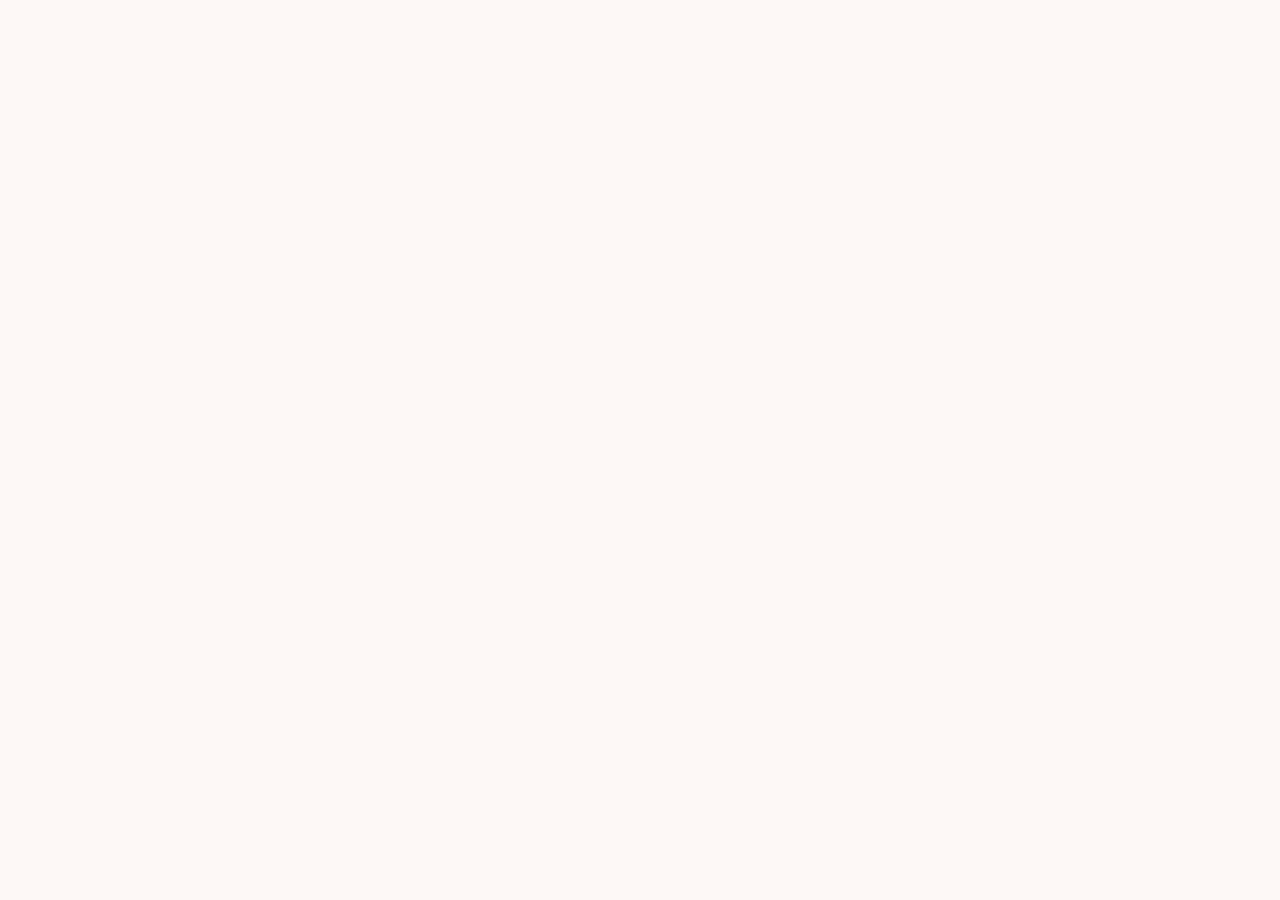
==== index.html @ e1d06888 "rename the index file" ====
<!DOCTYPE html>
<!-- saved from url=(0035)https://mahroof-wedding.vercel.app/ -->
<html lang="en"><head><meta http-equiv="Content-Type" content="text/html; charset=UTF-8">
    
    <link rel="icon" type="image/svg+xml" href="https://mahroof-wedding.vercel.app/favicon.svg">
    <meta name="viewport" content="width=device-width, initial-scale=1.0">
    <title>Mahroof's Wedding Invitation</title>
    <link rel="preconnect" href="https://fonts.googleapis.com/">
    <link rel="preconnect" href="https://fonts.gstatic.com/" crossorigin="">
    <link href="./Mahroof&#39;s Wedding Invitation_files/css2" rel="stylesheet">
    <script type="module" crossorigin="" src="./Mahroof&#39;s Wedding Invitation_files/index-3B4HuWSv.js"></script>
    <link rel="stylesheet" crossorigin="" href="./Mahroof&#39;s Wedding Invitation_files/index-DVU9FYAT.css">
  </head>
  <body style="overflow: unset;">
    <div id="root"><div class="min-h-screen font-sans"><div class="relative w-full flex-col bg-rose-50 text-gray-800"><section class="relative w-full h-screen overflow-hidden bg-black flex items-center justify-center"><div class="absolute inset-0 pointer-events-none overflow-hidden z-[40]"><div class="absolute rounded-full" style="width: 3.29811px; height: 3.29811px; left: 77.8563%; top: 72.7153%; opacity: 0.606817; transform: translateX(-6.08603px) translateY(47.0343px); background-color: rgb(213, 176, 55); box-shadow: rgba(213, 176, 55, 0.408) 0px 0px 3.41053px 1.70526px;"></div><div class="absolute rounded-full" style="width: 2.32771px; height: 2.32771px; left: 59.922%; top: 50.0283%; opacity: 0.896079; transform: translateX(47.6484px) translateY(21.853px); background-color: rgb(243, 212, 67); box-shadow: rgba(243, 212, 67, 0.698) 0px 0px 5.77363px 2.88682px;"></div><div class="absolute rounded-full" style="width: 2.18767px; height: 2.18767px; left: 25.9524%; top: 56.2443%; opacity: 0.602906; transform: translateX(-0.0923745px) translateY(0.0794042px); background-color: rgb(212, 175, 55); box-shadow: rgba(212, 175, 55, 0.404) 0px 0px 2.21945px 1.10973px;"></div><div class="absolute rounded-full" style="width: 4.27604px; height: 4.27604px; left: 69.7997%; top: 80.7051%; opacity: 0.668649; transform: translateX(-67.6346px) translateY(-15.6382px); background-color: rgb(220, 184, 58); box-shadow: rgba(220, 184, 58, 0.47) 0px 0px 5.74376px 2.87188px;"></div><div class="absolute rounded-full" style="width: 2.96782px; height: 2.96782px; left: 19.1782%; top: 68.2706%; opacity: 0.743985; transform: translateX(-29.2804px) translateY(-13.36px); background-color: rgb(228, 194, 61); box-shadow: rgba(228, 194, 61, 0.545) 0px 0px 5.10444px 2.55222px;"></div><div class="absolute rounded-full" style="width: 3.30688px; height: 3.30688px; left: 15.1542%; top: 38.112%; opacity: 0.610959; transform: translateX(43.3272px) translateY(-56.2622px); background-color: rgb(213, 177, 55); box-shadow: rgba(213, 177, 55, 0.41) 0px 0px 3.48808px 1.74404px;"></div><div class="absolute rounded-full" style="width: 2.64957px; height: 2.64957px; left: 45.1973%; top: 22.0988%; opacity: 0.961374; transform: translateX(12.6793px) translateY(-15.3074px); background-color: rgb(249, 220, 70); box-shadow: rgba(249, 220, 70, 0.76) 0px 0px 7.437px 3.7185px;"></div><div class="absolute rounded-full" style="width: 4.8504px; height: 4.8504px; left: 38.9596%; top: 94.4263%; opacity: 0.999843; transform: translateX(-6.07533px) translateY(-30.1325px); background-color: rgb(253, 224, 71); box-shadow: rgba(253, 224, 71, 0.8) 0px 0px 14.5474px 7.2737px;"></div><div class="absolute rounded-full" style="width: 2.91428px; height: 2.91428px; left: 68.5203%; top: 57.6501%; opacity: 0.883901; transform: translateX(8.89612px) translateY(-55.5766px); background-color: rgb(242, 211, 67); box-shadow: rgba(242, 211, 67, 0.682) 0px 0px 7.05111px 3.52556px;"></div><div class="absolute rounded-full" style="width: 4.30752px; height: 4.30752px; left: 64.3597%; top: 35.5696%; opacity: 0.844061; transform: translateX(16.8736px) translateY(31.0494px); background-color: rgb(238, 206, 65); box-shadow: rgba(238, 206, 65, 0.643) 0px 0px 9.564px 4.782px;"></div><div class="absolute rounded-full" style="width: 4.42699px; height: 4.42699px; left: 40.5391%; top: 3.85973%; opacity: 0.993996; transform: translateX(7.88968px) translateY(-26.0432px); background-color: rgb(252, 223, 71); box-shadow: rgba(252, 223, 71, 0.792) 0px 0px 13.1481px 6.57404px;"></div><div class="absolute rounded-full" style="width: 4.51551px; height: 4.51551px; left: 96.0844%; top: 60.0511%; opacity: 0.755366; transform: translateX(0.574389px) translateY(-22.4798px); background-color: rgb(229, 195, 62); box-shadow: rgba(229, 195, 62, 0.557) 0px 0px 8.0233px 4.01165px;"></div><div class="absolute rounded-full" style="width: 4.79947px; height: 4.79947px; left: 53.6665%; top: 62.7894%; opacity: 0.600038; transform: translateX(-0.0002124px) translateY(-0.0003007px); background-color: rgb(212, 175, 55); box-shadow: rgba(212, 175, 55, 0.4) 0px 0px 4.80038px 2.40019px;"></div><div class="absolute rounded-full" style="width: 4.86899px; height: 4.86899px; left: 91.8389%; top: 94.7108%; opacity: 0.997313; transform: translateX(12.3906px) translateY(34.0334px); background-color: rgb(253, 224, 71); box-shadow: rgba(253, 224, 71, 0.796) 0px 0px 14.5416px 7.27078px;"></div><div class="absolute rounded-full" style="width: 3.89099px; height: 3.89099px; left: 25.123%; top: 36.9143%; opacity: 0.803955; transform: translateX(6.88959px) translateY(-4.82885px); background-color: rgb(234, 201, 64); box-shadow: rgba(234, 201, 64, 0.604) 0px 0px 7.85891px 3.92946px;"></div><div class="absolute rounded-full" style="width: 3.6785px; height: 3.6785px; left: 81.4724%; top: 90.1367%; opacity: 0.965637; transform: translateX(48.3624px) translateY(-0.672606px); background-color: rgb(250, 220, 70); box-shadow: rgba(250, 220, 70, 0.765) 0px 0px 10.4035px 5.20173px;"></div><div class="absolute rounded-full" style="width: 3.55331px; height: 3.55331px; left: 40.7976%; top: 86.8313%; opacity: 0.995404; transform: translateX(16.2329px) translateY(23.6695px); background-color: rgb(253, 223, 71); box-shadow: rgba(253, 223, 71, 0.796) 0px 0px 10.5783px 5.28914px;"></div><div class="absolute rounded-full" style="width: 3.3443px; height: 3.3443px; left: 18.7094%; top: 6.61306%; opacity: 0.962459; transform: translateX(-2.23959px) translateY(-17.3628px); background-color: rgb(249, 220, 70); box-shadow: rgba(249, 220, 70, 0.76) 0px 0px 9.40517px 4.70259px;"></div><div class="absolute rounded-full" style="width: 4.21762px; height: 4.21762px; left: 90.2259%; top: 72.1023%; opacity: 0.985823; transform: translateX(-2.95741px) translateY(-3.14601px); background-color: rgb(252, 222, 70); box-shadow: rgba(252, 222, 70, 0.784) 0px 0px 12.3539px 6.17694px;"></div><div class="absolute rounded-full" style="width: 2.77766px; height: 2.77766px; left: 22.6019%; top: 60.9772%; opacity: 0.999816; transform: translateX(-14.1638px) translateY(1.58669px); background-color: rgb(253, 224, 71); box-shadow: rgba(253, 224, 71, 0.8) 0px 0px 8.33042px 4.16521px;"></div><div class="absolute rounded-full" style="width: 4.89575px; height: 4.89575px; left: 79.0121%; top: 64.015%; opacity: 0.866667; transform: translateX(-13.1672px) translateY(13.955px); background-color: rgb(240, 209, 66); box-shadow: rgba(240, 209, 66, 0.667) 0px 0px 11.4234px 5.71171px;"></div><div class="absolute rounded-full" style="width: 2.89643px; height: 2.89643px; left: 55.259%; top: 74.6271%; opacity: 0.62287; transform: translateX(0.142401px) translateY(-0.982371px); background-color: rgb(215, 178, 56); box-shadow: rgba(215, 178, 56, 0.424) 0px 0px 3.22763px 1.61382px;"></div><div class="absolute rounded-full" style="width: 3.01279px; height: 3.01279px; left: 21.6102%; top: 90.9221%; opacity: 0.946573; transform: translateX(-19.7391px) translateY(6.23547px); background-color: rgb(248, 218, 69); box-shadow: rgba(248, 218, 69, 0.745) 0px 0px 8.23355px 4.11677px;"></div><div class="absolute rounded-full" style="width: 4.91283px; height: 4.91283px; left: 55.816%; top: 82.4482%; opacity: 0.980775; transform: translateX(-22.1764px) translateY(-4.01016px); background-color: rgb(251, 222, 70); box-shadow: rgba(251, 222, 70, 0.78) 0px 0px 14.2662px 7.13312px;"></div><div class="absolute rounded-full" style="width: 4.34531px; height: 4.34531px; left: 3.57684%; top: 23.0773%; opacity: 0.66283; transform: translateX(-0.690854px) translateY(2.70214px); background-color: rgb(219, 184, 58); box-shadow: rgba(219, 184, 58, 0.463) 0px 0px 5.71038px 2.85519px;"></div><div class="absolute rounded-full" style="width: 3.42881px; height: 3.42881px; left: 40.6984%; top: 44.8547%; opacity: 0.602581; transform: translateX(0.113692px) translateY(-0.0716007px); background-color: rgb(212, 175, 55); box-shadow: rgba(212, 175, 55, 0.404) 0px 0px 3.47305px 1.73653px;"></div><div class="absolute rounded-full" style="width: 3.58948px; height: 3.58948px; left: 81.5744%; top: 2.61234%; opacity: 0.997726; transform: translateX(-14.3201px) translateY(29.7006px); background-color: rgb(253, 224, 71); box-shadow: rgba(253, 224, 71, 0.796) 0px 0px 10.7276px 5.36381px;"></div><div class="absolute rounded-full" style="width: 2.31136px; height: 2.31136px; left: 15.7179%; top: 74.0327%; opacity: 0.960092; transform: translateX(-18.0383px) translateY(-39.5964px); background-color: rgb(249, 220, 70); box-shadow: rgba(249, 220, 70, 0.76) 0px 0px 6.47288px 3.23644px;"></div><div class="absolute rounded-full" style="width: 3.08225px; height: 3.08225px; left: 85.2039%; top: 38.4665%; opacity: 0.99983; transform: translateX(-12.4095px) translateY(19.4849px); background-color: rgb(253, 224, 71); box-shadow: rgba(253, 224, 71, 0.8) 0px 0px 9.24413px 4.62207px;"></div><div class="absolute rounded-full" style="width: 3.32327px; height: 3.32327px; left: 75.9315%; top: 39.4537%; opacity: 0.624946; transform: translateX(-1.01383px) translateY(-0.203337px); background-color: rgb(215, 178, 56); box-shadow: rgba(215, 178, 56, 0.424) 0px 0px 3.73778px 1.86889px;"></div><div class="absolute rounded-full" style="width: 3.74764px; height: 3.74764px; left: 20.8986%; top: 82.5074%; opacity: 0.602274; transform: translateX(-53.5195px) translateY(65.4439px); background-color: rgb(212, 175, 55); box-shadow: rgba(212, 175, 55, 0.404) 0px 0px 3.79026px 1.89513px;"></div><div class="absolute rounded-full" style="width: 4.12807px; height: 4.12807px; left: 85.5042%; top: 43.7295%; opacity: 0.990062; transform: translateX(-31.6222px) translateY(44.187px); background-color: rgb(252, 223, 71); box-shadow: rgba(252, 223, 71, 0.79) 0px 0px 12.1791px 6.08954px;"></div><div class="absolute rounded-full" style="width: 4.70031px; height: 4.70031px; left: 45.0439%; top: 92.8415%; opacity: 0.986748; transform: translateX(9.39046px) translateY(-6.76554px); background-color: rgb(252, 223, 71); box-shadow: rgba(252, 223, 71, 0.79) 0px 0px 13.7895px 6.89475px;"></div><div class="absolute rounded-full" style="width: 2.13178px; height: 2.13178px; left: 2.05287%; top: 74.9585%; opacity: 0.706799; transform: translateX(-2.35899px) translateY(-4.58325px); background-color: rgb(224, 189, 60); box-shadow: rgba(224, 189, 60, 0.506) 0px 0px 3.27013px 1.63507px;"></div><div class="absolute rounded-full" style="width: 2.42363px; height: 2.42363px; left: 83.4089%; top: 4.17092%; opacity: 0.879037; transform: translateX(-10.3626px) translateY(-6.51167px); background-color: rgb(241, 210, 67); box-shadow: rgba(241, 210, 67, 0.68) 0px 0px 5.80504px 2.90252px;"></div><div class="absolute rounded-full" style="width: 3.57227px; height: 3.57227px; left: 4.77826%; top: 16.8136%; opacity: 0.605693; transform: translateX(0.0206542px) translateY(0.190799px); background-color: rgb(213, 176, 55); box-shadow: rgba(213, 176, 55, 0.404) 0px 0px 3.67396px 1.83698px;"></div><div class="absolute rounded-full" style="width: 2.06312px; height: 2.06312px; left: 25.162%; top: 34.3839%; opacity: 0.758809; transform: translateX(60.6567px) translateY(-10.5485px); background-color: rgb(229, 196, 62); box-shadow: rgba(229, 196, 62, 0.557) 0px 0px 3.70133px 1.85067px;"></div><div class="absolute rounded-full" style="width: 2.78454px; height: 2.78454px; left: 19.965%; top: 89.3739%; opacity: 0.991599; transform: translateX(-17.2525px) translateY(-3.74899px); background-color: rgb(252, 223, 71); box-shadow: rgba(252, 223, 71, 0.792) 0px 0px 8.23666px 4.11833px;"></div><div class="absolute rounded-full" style="width: 3.74383px; height: 3.74383px; left: 95.7439%; top: 68.8297%; opacity: 0.978706; transform: translateX(-9.69133px) translateY(-6.7539px); background-color: rgb(251, 222, 70); box-shadow: rgba(251, 222, 70, 0.78) 0px 0px 10.8329px 5.41645px;"></div><div class="absolute rounded-full" style="width: 3.52061px; height: 3.52061px; left: 35.1464%; top: 65.9282%; opacity: 0.60185; transform: translateX(-0.0516631px) translateY(-0.0005911px); background-color: rgb(212, 175, 55); box-shadow: rgba(212, 175, 55, 0.4) 0px 0px 3.55318px 1.77659px;"></div><div class="absolute rounded-full" style="width: 4.16275px; height: 4.16275px; left: 18.7132%; top: 23.3122%; opacity: 0.655513; transform: translateX(25.8087px) translateY(-30.1998px); background-color: rgb(218, 183, 57); box-shadow: rgba(218, 183, 57, 0.455) 0px 0px 5.31819px 2.6591px;"></div><div class="absolute rounded-full" style="width: 2.86856px; height: 2.86856px; left: 1.52419%; top: 16.1561%; opacity: 0.759959; transform: translateX(7.09381px) translateY(7.0002px); background-color: rgb(229, 196, 62); box-shadow: rgba(229, 196, 62, 0.56) 0px 0px 5.16282px 2.58141px;"></div><div class="absolute rounded-full" style="width: 3.15992px; height: 3.15992px; left: 16.2994%; top: 25.8713%; opacity: 0.968362; transform: translateX(-9.11056px) translateY(-15.6534px); background-color: rgb(250, 221, 70); box-shadow: rgba(250, 221, 70, 0.77) 0px 0px 8.97989px 4.48995px;"></div><div class="absolute rounded-full" style="width: 2.4708px; height: 2.4708px; left: 75.8782%; top: 21.8289%; opacity: 0.651372; transform: translateX(54.6443px) translateY(48.2813px); background-color: rgb(218, 182, 57); box-shadow: rgba(218, 182, 57, 0.45) 0px 0px 3.10545px 1.55273px;"></div><div class="absolute rounded-full" style="width: 4.29899px; height: 4.29899px; left: 14.6388%; top: 2.72444%; opacity: 0.621294; transform: translateX(-37.65px) translateY(-24.8191px); background-color: rgb(214, 178, 56); box-shadow: rgba(214, 178, 56, 0.42) 0px 0px 4.7567px 2.37835px;"></div><div class="absolute rounded-full" style="width: 3.59209px; height: 3.59209px; left: 96.6814%; top: 17.8816%; opacity: 0.634017; transform: translateX(61.6056px) translateY(-64.7431px); background-color: rgb(216, 180, 57); box-shadow: rgba(216, 180, 57, 0.435) 0px 0px 4.20305px 2.10153px;"></div><div class="absolute rounded-full" style="width: 3.08606px; height: 3.08606px; left: 28.1209%; top: 68.0027%; opacity: 0.653842; transform: translateX(-2.19396px) translateY(-0.916347px); background-color: rgb(218, 182, 57); box-shadow: rgba(218, 182, 57, 0.455) 0px 0px 3.91685px 1.95843px;"></div><div class="absolute rounded-full" style="width: 4.08901px; height: 4.08901px; left: 36.8655%; top: 19.7757%; opacity: 0.602528; transform: translateX(0.0466063px) translateY(0.118528px); background-color: rgb(212, 175, 55); box-shadow: rgba(212, 175, 55, 0.404) 0px 0px 4.1407px 2.07035px;"></div><div class="absolute rounded-full" style="width: 4.67174px; height: 4.67174px; left: 59.4512%; top: 6.97603%; opacity: 0.984989; transform: translateX(3.45058px) translateY(-14.6351px); background-color: rgb(252, 222, 70); box-shadow: rgba(252, 222, 70, 0.784) 0px 0px 13.6646px 6.83229px;"></div><div class="absolute rounded-full" style="width: 4.66068px; height: 4.66068px; left: 31.9893%; top: 55.3489%; opacity: 0.602324; transform: translateX(71.8984px) translateY(-13.8404px); background-color: rgb(212, 175, 55); box-shadow: rgba(212, 175, 55, 0.404) 0px 0px 4.71484px 2.35742px;"></div><div class="absolute rounded-full" style="width: 4.02049px; height: 4.02049px; left: 87.6386%; top: 53.5105%; opacity: 0.929982; transform: translateX(6.82047px) translateY(23.3912px); background-color: rgb(246, 216, 68); box-shadow: rgba(246, 216, 68, 0.73) 0px 0px 10.6539px 5.32697px;"></div><div class="absolute rounded-full" style="width: 2.88924px; height: 2.88924px; left: 73.22%; top: 61.7602%; opacity: 0.614413; transform: translateX(-49.2048px) translateY(72.9964px); background-color: rgb(214, 177, 56); box-shadow: rgba(214, 177, 56, 0.416) 0px 0px 3.09746px 1.54873px;"></div><div class="absolute rounded-full" style="width: 4.59829px; height: 4.59829px; left: 23.3865%; top: 30.2807%; opacity: 0.661514; transform: translateX(-25.2806px) translateY(23.5283px); background-color: rgb(219, 183, 58); box-shadow: rgba(219, 183, 58, 0.463) 0px 0px 6.01258px 3.00629px;"></div><div class="absolute rounded-full" style="width: 2.64067px; height: 2.64067px; left: 70.3768%; top: 63.2903%; opacity: 0.99075; transform: translateX(9.93348px) translateY(29.2088px); background-color: rgb(252, 223, 71); box-shadow: rgba(252, 223, 71, 0.792) 0px 0px 7.79987px 3.89994px;"></div><div class="absolute rounded-full" style="width: 4.33732px; height: 4.33732px; left: 90.7044%; top: 32.911%; opacity: 0.65322; transform: translateX(-2.12131px) translateY(-2.19867px); background-color: rgb(218, 182, 57); box-shadow: rgba(218, 182, 57, 0.455) 0px 0px 5.49149px 2.74574px;"></div><div class="absolute rounded-full" style="width: 4.53304px; height: 4.53304px; left: 41.144%; top: 61.1015%; opacity: 0.996809; transform: translateX(-36.0223px) translateY(25.4711px); background-color: rgb(253, 224, 71); box-shadow: rgba(253, 224, 71, 0.796) 0px 0px 13.5268px 6.7634px;"></div><div class="absolute rounded-full" style="width: 3.89038px; height: 3.89038px; left: 59.243%; top: 0.130117%; opacity: 0.915781; transform: translateX(-12.6526px) translateY(-11.1763px); background-color: rgb(245, 215, 68); box-shadow: rgba(245, 215, 68, 0.718) 0px 0px 10.0329px 5.01646px;"></div><div class="absolute rounded-full" style="width: 4.71187px; height: 4.71187px; left: 48.71%; top: 13.5399%; opacity: 0.815952; transform: translateX(48.5888px) translateY(49.2286px); background-color: rgb(235, 203, 64); box-shadow: rgba(235, 203, 64, 0.616) 0px 0px 9.79955px 4.89977px;"></div><div class="absolute rounded-full" style="width: 3.15048px; height: 3.15048px; left: 34.8817%; top: 81.9971%; opacity: 0.936508; transform: translateX(4.42109px) translateY(19.8344px); background-color: rgb(247, 217, 69); box-shadow: rgba(247, 217, 69, 0.737) 0px 0px 8.4513px 4.22565px;"></div><div class="absolute rounded-full" style="width: 4.74313px; height: 4.74313px; left: 37.19%; top: 2.3803%; opacity: 0.991507; transform: translateX(18.9308px) translateY(-18.1196px); background-color: rgb(252, 223, 71); box-shadow: rgba(252, 223, 71, 0.792) 0px 0px 14.028px 7.01399px;"></div></div><div class="absolute inset-0 z-0 bg-cover bg-center bg-no-repeat transition-opacity duration-1000" style="background-image: url(&quot;/images/curtain-open-C9MqdT6G.jpg&quot;); opacity: 1;"></div><video class="absolute inset-0 w-full h-full object-cover z-10 transition-opacity duration-500" playsinline="" src="/images/curtain-video-BAKLj3Y5.mp4" style="opacity: 1;"></video><div class="absolute z-20 flex flex-col items-center text-center translate-y-16 transition-opacity duration-1000 opacity-100" style="transition-delay: 1500ms;"><p class="font-script text-[#5c2018]/80 tracking-widest text-xl md:text-base mb-4">We are getting married</p><h1 class="font-script font-bold text-5xl md:text-6xl lg:text-7xl text-[#5c2018] drop-shadow-sm mb-4">Mahroof <br> &amp; <br> Majida Farveen</h1><p class="font-cormorant text-[#5c2018]/80 tracking-widest text-sm md:text-base mb-4">We would like to invite you to celebrate with us <br> the most special day of our lives. It would be an honor <br> to have you present at this important moment.</p><p class="text-[#5c2018]/80 tracking-[0.3em] uppercase text-sm md:text-base mt-2">Scroll to explore</p></div></section><section class="relative w-full h-screen flex items-center justify-center overflow-hidden"><div class="absolute inset-0 z-0 bg-cover bg-center bg-no-repeat" style="background-image: url(&quot;/images/card01.jpeg&quot;);"><div class="absolute inset-0 bg-black/30 backdrop-blur-[2px]"></div></div><div class="relative z-10 flex flex-col items-center justify-center text-center px-4"><h1 class="font-cormorant text-5xl md:text-8xl lg:text-9xl text-white drop-shadow-lg mb-4" style="opacity: 1; transform: none;">Mahroof <br> &amp; <br> Majida Farveen</h1><p class="text-gold-light uppercase tracking-[0.3em] text-sm md:text-base mb-6" style="opacity: 1; transform: none;">Wedding Date Reveal</p><div class="my-6 text-gold" style="opacity: 1; transform: none;"><svg xmlns="http://www.w3.org/2000/svg" width="32" height="32" viewBox="0 0 24 24" fill="currentColor" stroke="currentColor" stroke-width="2" stroke-linecap="round" stroke-linejoin="round" class="lucide lucide-heart opacity-80 drop-shadow-xl animate-pulse" aria-hidden="true"><path d="M2 9.5a5.5 5.5 0 0 1 9.591-3.676.56.56 0 0 0 .818 0A5.49 5.49 0 0 1 22 9.5c0 2.29-1.5 4-3 5.5l-5.492 5.313a2 2 0 0 1-3 .019L5 15c-1.5-1.5-3-3.2-3-5.5"></path></svg></div><div class="flex flex-col items-center mt-6 min-h-[180px]" style="opacity: 1; transform: none;"><p class="text-gold-light uppercase tracking-widest text-sm mb-6 animate-pulse">Scratch to discover the Date</p><div class="flex flex-nowrap justify-center items-center gap-3 sm:gap-6 mb-8 w-full max-w-[100vw] px-2 overflow-visible"><div class="relative w-24 h-24 sm:w-[120px] sm:h-[120px] rounded-full overflow-hidden shadow-[0_0_20px_rgba(0,0,0,0.3)] border-[3px] sm:border-4 border-gold/40 shrink-0"><div class="absolute inset-0 bg-rose-50 flex items-center justify-center"><span class="font-script text-3xl sm:text-4xl text-rose-950 font-semibold">20</span></div><canvas class="absolute inset-0 z-10 cursor-pointer w-full h-full" width="120" height="120" style="pointer-events: auto; touch-action: none;"></canvas></div><div class="relative w-24 h-24 sm:w-[120px] sm:h-[120px] rounded-full overflow-hidden shadow-[0_0_20px_rgba(0,0,0,0.3)] border-[3px] sm:border-4 border-gold/40 shrink-0"><div class="absolute inset-0 bg-rose-50 flex items-center justify-center"><span class="font-script text-3xl sm:text-4xl text-rose-950 font-semibold">05</span></div><canvas class="absolute inset-0 z-10 cursor-pointer w-full h-full" width="120" height="120" style="pointer-events: auto; touch-action: none;"></canvas></div><div class="relative w-24 h-24 sm:w-[120px] sm:h-[120px] rounded-full overflow-hidden shadow-[0_0_20px_rgba(0,0,0,0.3)] border-[3px] sm:border-4 border-gold/40 shrink-0"><div class="absolute inset-0 bg-rose-50 flex items-center justify-center"><span class="font-script text-3xl sm:text-4xl text-rose-950 font-semibold">2026</span></div><canvas class="absolute inset-0 z-10 cursor-pointer w-full h-full" width="120" height="120" style="pointer-events: auto; touch-action: none;"></canvas></div></div></div><div class="absolute bottom-10 flex flex-col items-center" style="opacity: 1;"><p class="text-white/60 text-xs tracking-widest uppercase mb-2">Scroll</p><div class="w-[1px] h-12 bg-gradient-to-b from-white/60 to-transparent"></div></div></div></section><section class="relative w-full min-h-screen py-24 flex items-center justify-center overflow-hidden" id="events-video"><video autoplay="" loop="" playsinline="" class="absolute inset-0 w-full h-full object-cover z-0"><source src="/images/hero-video-1230-C27srnl9.mp4" type="video/mp4"></video><div class="relative z-20 w-[92%] sm:w-full max-w-[22rem] px-6 py-5 sm:px-10 sm:py-6 bg-[#fffbf9]/90 backdrop-blur-md rounded-4xl shadow-2xl border border-rose-900/10 flex flex-col items-center mx-4"><div class="text-center mb-4"><h2 class="font-script text-3xl sm:text-4xl text-rose-950 mb-2 drop-shadow-sm">Venue &amp; Details</h2><div class="w-12 h-px bg-rose-800 mx-auto opacity-50"></div></div><div class="w-full flex flex-col items-center text-rose-950"><h3 class="font-cormorant text-xl sm:text-2xl text-rose-900 mb-4 pb-2 text-center border-b border-rose-900/10 font-bold tracking-wide w-full">MAK Auditorium</h3><ul class="space-y-4 w-full max-w-[260px] md:max-w-[280px] mx-auto mb-6 text-left"><li class="flex items-start gap-4"><div class="p-1.5 mt-0.5 rounded-full bg-rose-900/5 text-rose-800 border border-rose-900/10"><svg xmlns="http://www.w3.org/2000/svg" width="16" height="16" viewBox="0 0 24 24" fill="none" stroke="currentColor" stroke-width="2" stroke-linecap="round" stroke-linejoin="round" class="lucide lucide-map-pin" aria-hidden="true"><path d="M20 10c0 4.993-5.539 10.193-7.399 11.799a1 1 0 0 1-1.202 0C9.539 20.193 4 14.993 4 10a8 8 0 0 1 16 0"></path><circle cx="12" cy="10" r="3"></circle></svg></div><div class="flex flex-col"><h4 class="font-nunito font-bold text-rose-950/70 uppercase tracking-widest text-[10px] sm:text-[11px] mb-1">Address</h4><p class="font-nunito text-sm sm:text-base font-semibold leading-[1.3] text-rose-950 drop-shadow-[0_1px_1px_rgba(255,255,255,0.8)]">MAK Auditorium, Mooniyur</p></div></li><li class="flex items-start gap-4"><div class="p-1.5 mt-0.5 rounded-full bg-rose-900/5 text-rose-800 border border-rose-900/10"><svg xmlns="http://www.w3.org/2000/svg" width="16" height="16" viewBox="0 0 24 24" fill="none" stroke="currentColor" stroke-width="2" stroke-linecap="round" stroke-linejoin="round" class="lucide lucide-calendar" aria-hidden="true"><path d="M8 2v4"></path><path d="M16 2v4"></path><rect width="18" height="18" x="3" y="4" rx="2"></rect><path d="M3 10h18"></path></svg></div><div class="flex flex-col"><h4 class="font-nunito font-bold text-rose-950/70 uppercase tracking-widest text-[10px] sm:text-[11px] mb-1">Nikkah Ceremony</h4><p class="font-nunito text-sm sm:text-base font-semibold tracking-wide text-rose-950 drop-shadow-[0_1px_1px_rgba(255,255,255,0.8)]">Wednesday, May 20, 2026</p><p class="font-nunito text-xs sm:text-sm font-bold tracking-wide text-rose-800 mt-1">10:00 AM Onwards</p></div></li><li class="flex items-start gap-4"><div class="p-1.5 mt-0.5 rounded-full bg-rose-900/5 text-rose-800 border border-rose-900/10"><svg xmlns="http://www.w3.org/2000/svg" width="16" height="16" viewBox="0 0 24 24" fill="none" stroke="currentColor" stroke-width="2" stroke-linecap="round" stroke-linejoin="round" class="lucide lucide-calendar" aria-hidden="true"><path d="M8 2v4"></path><path d="M16 2v4"></path><rect width="18" height="18" x="3" y="4" rx="2"></rect><path d="M3 10h18"></path></svg></div><div class="flex flex-col"><h4 class="font-nunito font-bold text-rose-950/70 uppercase tracking-widest text-[10px] sm:text-[11px] mb-1">Wedding Date &amp; Time</h4><p class="font-nunito text-sm sm:text-base font-semibold tracking-wide text-rose-950 drop-shadow-[0_1px_1px_rgba(255,255,255,0.8)]">Wednesday, May 20, 2026</p><p class="font-nunito text-xs sm:text-sm font-bold tracking-wide text-rose-800 mt-1">06:00 PM Onwards</p></div></li></ul><div class="flex flex-row justify-center gap-3 mt-1"><button class="bg-rose-800 hover:bg-rose-900 text-white py-2 px-4 rounded text-[9px] uppercase shadow-sm flex items-center justify-center gap-1.5 font-bold border border-rose-900 transition duration-300"><svg xmlns="http://www.w3.org/2000/svg" width="12" height="12" viewBox="0 0 24 24" fill="none" stroke="currentColor" stroke-width="2" stroke-linecap="round" stroke-linejoin="round" class="lucide lucide-calendar" aria-hidden="true"><path d="M8 2v4"></path><path d="M16 2v4"></path><rect width="18" height="18" x="3" y="4" rx="2"></rect><path d="M3 10h18"></path></svg> Add to Calendar</button><a href="https://maps.app.goo.gl/Uhfi1fbb9L71tL359" target="_blank" rel="noreferrer" class="bg-white/20 hover:bg-white/40 border border-rose-800/20 text-rose-950 py-2 px-4 rounded text-[9px] uppercase shadow-sm flex items-center justify-center gap-1.5 font-bold backdrop-blur-sm transition duration-300"><svg xmlns="http://www.w3.org/2000/svg" width="12" height="12" viewBox="0 0 24 24" fill="none" stroke="currentColor" stroke-width="2" stroke-linecap="round" stroke-linejoin="round" class="lucide lucide-navigation" aria-hidden="true"><polygon points="3 11 22 2 13 21 11 13 3 11"></polygon></svg> Directions</a></div></div></div></section><section class="py-8 px-4 bg-rose-50 flex justify-center items-center" id="countdown"><div class="max-w-5xl w-full p-6 sm:p-10 bg-white rounded-[2.5rem] shadow-[0_15px_40px_rgba(159,18,57,0.1)] border border-rose-100 relative overflow-hidden flex flex-col md:flex-row gap-8 md:gap-12 items-center" style="opacity: 1; transform: none;"><div class="absolute inset-0 opacity-[0.025] pointer-events-none z-0"><svg width="100%" height="100%" xmlns="http://www.w3.org/2000/svg"><defs><pattern id="floral-countdown" x="0" y="0" width="100" height="100" patternUnits="userSpaceOnUse"><path d="M50 0C50 27.6 27.6 50 0 50C27.6 50 50 72.4 50 100C50 72.4 72.4 50 100 50C72.4 50 50 27.6 50 0Z" fill="#881337"></path></pattern></defs><rect x="0" y="0" width="100%" height="100%" fill="url(#floral-countdown)"></rect></svg></div><div class="w-full md:w-5/12 h-[22rem] md:h-[30rem] relative rounded-[2rem] overflow-hidden shadow-[0_8px_30px_rgba(159,18,57,0.15)] flex-shrink-0 border border-rose-900/5"><img alt="Mahroof &amp; Majida Farveen" class="w-full h-full object-cover object-[center_20%]" src="./Mahroof&#39;s Wedding Invitation_files/card02.jpeg"><div class="absolute inset-0 bg-gradient-to-t from-rose-950/30 via-transparent to-transparent"></div></div><div class="w-full md:w-7/12 relative z-10 text-center md:text-left flex flex-col items-center md:items-start pl-0 md:pl-4"><h2 class="font-script text-5xl md:text-6xl text-rose-950 mb-4 leading-tight drop-shadow-sm">Counting Down <br class="hidden md:block"> To Forever</h2><div class="flex justify-center md:justify-start gap-3 sm:gap-5 w-full lg:gap-6 flex-nowrap mb-12"><div class="flex flex-col items-center"><div class="w-16 h-20 sm:w-20 sm:h-24 lg:w-24 lg:h-28 bg-rose-50/80 rounded-2xl shadow-inner border border-rose-900/10 flex items-center justify-center mb-3 text-center"><span class="font-serif text-3xl sm:text-4xl lg:text-5xl text-rose-900 font-bold drop-shadow-sm text-center w-full">32</span></div><span class="font-sans uppercase tracking-[0.1em] sm:tracking-[0.2em] text-[10px] sm:text-xs text-rose-950/60 font-bold">Days</span></div><div class="flex flex-col items-center"><div class="w-16 h-20 sm:w-20 sm:h-24 lg:w-24 lg:h-28 bg-rose-50/80 rounded-2xl shadow-inner border border-rose-900/10 flex items-center justify-center mb-3 text-center"><span class="font-serif text-3xl sm:text-4xl lg:text-5xl text-rose-900 font-bold drop-shadow-sm text-center w-full">02</span></div><span class="font-sans uppercase tracking-[0.1em] sm:tracking-[0.2em] text-[10px] sm:text-xs text-rose-950/60 font-bold">Hours</span></div><div class="flex flex-col items-center"><div class="w-16 h-20 sm:w-20 sm:h-24 lg:w-24 lg:h-28 bg-rose-50/80 rounded-2xl shadow-inner border border-rose-900/10 flex items-center justify-center mb-3 text-center"><span class="font-serif text-3xl sm:text-4xl lg:text-5xl text-rose-900 font-bold drop-shadow-sm text-center w-full">01</span></div><span class="font-sans uppercase tracking-[0.1em] sm:tracking-[0.2em] text-[10px] sm:text-xs text-rose-950/60 font-bold">Minutes</span></div><div class="flex flex-col items-center"><div class="w-16 h-20 sm:w-20 sm:h-24 lg:w-24 lg:h-28 bg-rose-50/80 rounded-2xl shadow-inner border border-rose-900/10 flex items-center justify-center mb-3 text-center"><span class="font-serif text-3xl sm:text-4xl lg:text-5xl text-rose-900 font-bold drop-shadow-sm text-center w-full">35</span></div><span class="font-sans uppercase tracking-[0.1em] sm:tracking-[0.2em] text-[10px] sm:text-xs text-rose-950/60 font-bold">Seconds</span></div></div><div class="w-16 h-px bg-rose-800 mx-auto md:mx-0 mb-3 opacity-40"></div><p class="font-cormorant text-xl text-rose-950/70 leading-relaxed italic max-w-sm md:max-w-md">"With the blessings of our loved ones, we invite you to share the joy of our wedding day. Join us as we begin this beautiful new chapter of our lives together."</p></div></div></section><section class="relative min-h-screen py-16 bg-[#1a0f12] overflow-hidden flex flex-col items-center" id="story"><div class="absolute inset-0 bg-gradient-to-b from-rose-950/40 to-black/80 pointer-events-none z-0"></div><div class="absolute inset-0 pointer-events-none z-0"><div class="absolute rounded-full bg-white" style="left: 6.41825%; top: 90.522%; width: 1.51543px; height: 1.51543px;"></div><div class="absolute rounded-full bg-white" style="left: 46.5415%; top: 48.9323%; width: 2.4439px; height: 2.4439px;"></div><div class="absolute rounded-full bg-white" style="left: 54.9587%; top: 10.4014%; width: 2.12309px; height: 2.12309px;"></div><div class="absolute rounded-full bg-white" style="left: 10.9906%; top: 22.8805%; width: 1.02582px; height: 1.02582px;"></div><div class="absolute rounded-full bg-white" style="left: 61.1697%; top: 37.0237%; width: 2.87777px; height: 2.87777px;"></div><div class="absolute rounded-full bg-white" style="left: 39.3886%; top: 27.6696%; width: 1.13207px; height: 1.13207px;"></div><div class="absolute rounded-full bg-white" style="left: 49.0905%; top: 97.2623%; width: 2.97598px; height: 2.97598px;"></div><div class="absolute rounded-full bg-white" style="left: 28.8948%; top: 30.9549%; width: 2.25925px; height: 2.25925px;"></div><div class="absolute rounded-full bg-white" style="left: 7.84153%; top: 55.8877%; width: 1.54324px; height: 1.54324px;"></div><div class="absolute rounded-full bg-white" style="left: 19.0059%; top: 37.3793%; width: 2.9338px; height: 2.9338px;"></div><div class="absolute rounded-full bg-white" style="left: 61.2413%; top: 39.8304%; width: 1.31948px; height: 1.31948px;"></div><div class="absolute rounded-full bg-white" style="left: 32.2211%; top: 50.4221%; width: 2.04867px; height: 2.04867px;"></div><div class="absolute rounded-full bg-white" style="left: 40.3186%; top: 82.608%; width: 2.78308px; height: 2.78308px;"></div><div class="absolute rounded-full bg-white" style="left: 85.9649%; top: 63.5487%; width: 1.58114px; height: 1.58114px;"></div><div class="absolute rounded-full bg-white" style="left: 84.8456%; top: 0.127657%; width: 1.97153px; height: 1.97153px;"></div><div class="absolute rounded-full bg-white" style="left: 58.5885%; top: 58.5546%; width: 1.83724px; height: 1.83724px;"></div><div class="absolute rounded-full bg-white" style="left: 35.8605%; top: 12.6424%; width: 2.66925px; height: 2.66925px;"></div><div class="absolute rounded-full bg-white" style="left: 99.5212%; top: 79.4088%; width: 2.2703px; height: 2.2703px;"></div><div class="absolute rounded-full bg-white" style="left: 3.11625%; top: 9.10923%; width: 2.26949px; height: 2.26949px;"></div><div class="absolute rounded-full bg-white" style="left: 91.5754%; top: 19.5316%; width: 1.42772px; height: 1.42772px;"></div><div class="absolute rounded-full bg-white" style="left: 13.8381%; top: 46.7409%; width: 2.76504px; height: 2.76504px;"></div><div class="absolute rounded-full bg-white" style="left: 34.4221%; top: 58.4079%; width: 2.23333px; height: 2.23333px;"></div><div class="absolute rounded-full bg-white" style="left: 99.8266%; top: 17.9816%; width: 2.15497px; height: 2.15497px;"></div><div class="absolute rounded-full bg-white" style="left: 28.1828%; top: 55.8668%; width: 2.72266px; height: 2.72266px;"></div><div class="absolute rounded-full bg-white" style="left: 93.8253%; top: 72.3505%; width: 1.97249px; height: 1.97249px;"></div><div class="absolute rounded-full bg-white" style="left: 12.4801%; top: 46.8905%; width: 2.84883px; height: 2.84883px;"></div><div class="absolute rounded-full bg-white" style="left: 83.1544%; top: 13.8789%; width: 2.14603px; height: 2.14603px;"></div><div class="absolute rounded-full bg-white" style="left: 0.932479%; top: 76.5782%; width: 1.51668px; height: 1.51668px;"></div><div class="absolute rounded-full bg-white" style="left: 7.72142%; top: 80.3729%; width: 2.61162px; height: 2.61162px;"></div><div class="absolute rounded-full bg-white" style="left: 68.2371%; top: 66.3889%; width: 2.30343px; height: 2.30343px;"></div><div class="absolute rounded-full bg-white" style="left: 85.2032%; top: 41.3732%; width: 2.17022px; height: 2.17022px;"></div><div class="absolute rounded-full bg-white" style="left: 54.3719%; top: 36.5557%; width: 2.364px; height: 2.364px;"></div><div class="absolute rounded-full bg-white" style="left: 54.757%; top: 2.64043%; width: 1.99303px; height: 1.99303px;"></div><div class="absolute rounded-full bg-white" style="left: 14.741%; top: 36.2591%; width: 1.5192px; height: 1.5192px;"></div><div class="absolute rounded-full bg-white" style="left: 4.34931%; top: 45.3165%; width: 2.23904px; height: 2.23904px;"></div><div class="absolute rounded-full bg-white" style="left: 8.39813%; top: 49.9143%; width: 1.92196px; height: 1.92196px;"></div><div class="absolute rounded-full bg-white" style="left: 33.9282%; top: 1.47205%; width: 1.63631px; height: 1.63631px;"></div><div class="absolute rounded-full bg-white" style="left: 88.1117%; top: 47.8459%; width: 1.47389px; height: 1.47389px;"></div><div class="absolute rounded-full bg-white" style="left: 39.9243%; top: 62.8594%; width: 1.97617px; height: 1.97617px;"></div><div class="absolute rounded-full bg-white" style="left: 87.3654%; top: 78.9487%; width: 2.81125px; height: 2.81125px;"></div><div class="absolute rounded-full bg-white" style="left: 34.8383%; top: 61.2121%; width: 2.17527px; height: 2.17527px;"></div><div class="absolute rounded-full bg-white" style="left: 88.1418%; top: 40.2574%; width: 2.96563px; height: 2.96563px;"></div><div class="absolute rounded-full bg-white" style="left: 16.0261%; top: 14.3574%; width: 2.86974px; height: 2.86974px;"></div><div class="absolute rounded-full bg-white" style="left: 46.5743%; top: 34.9058%; width: 2.64181px; height: 2.64181px;"></div><div class="absolute rounded-full bg-white" style="left: 92.156%; top: 86.1447%; width: 1.22669px; height: 1.22669px;"></div><div class="absolute rounded-full bg-white" style="left: 76.4452%; top: 50.1173%; width: 1.68994px; height: 1.68994px;"></div><div class="absolute rounded-full bg-white" style="left: 91.3892%; top: 95.3533%; width: 2.7949px; height: 2.7949px;"></div><div class="absolute rounded-full bg-white" style="left: 60.6062%; top: 22.5911%; width: 1.30442px; height: 1.30442px;"></div><div class="absolute rounded-full bg-white" style="left: 99.6801%; top: 89.754%; width: 2.27905px; height: 2.27905px;"></div><div class="absolute rounded-full bg-white" style="left: 66.7797%; top: 85.727%; width: 1.92564px; height: 1.92564px;"></div></div><div class="text-center mb-6 z-10 relative"><h2 class="font-script text-5xl md:text-6xl text-gold-light mb-4 drop-shadow-[0_0_15px_rgba(212,175,55,0.4)]">Our Journey</h2><div class="w-24 h-0.5 bg-gold mx-auto drop-shadow-md"></div><p class="mt-4 text-rose-200 font-sans tracking-widest text-[10px] md:text-xs uppercase opacity-80 backdrop-blur-sm bg-black/20 py-1 px-4 rounded-full border border-rose-900/30">Click the stars to explore our constellation</p></div><div class="relative w-full max-w-5xl h-[70vh] md:h-[65vh] mx-auto z-10 mt-4 md:mt-8"><svg class="absolute inset-0 w-full h-full pointer-events-none drop-shadow-[0_0_8px_rgba(212,175,55,0.6)]"><line x1="20%" y1="70%" x2="50%" y2="25%" stroke="#d4af37" stroke-width="2" stroke-dasharray="1 1" opacity="0.6" pathLength="1" stroke-dashoffset="0"></line><line x1="50%" y1="25%" x2="80%" y2="65%" stroke="#d4af37" stroke-width="2" stroke-dasharray="1 1" opacity="0.6" pathLength="1" stroke-dashoffset="0"></line></svg><div class="absolute transform -translate-x-1/2 -translate-y-1/2 transition-opacity duration-500 z-20" style="left: 20%; top: 70%; opacity: 1; transform: none;"><button class="relative group flex flex-col items-center justify-center focus:outline-none" tabindex="0"><div class="absolute inset-0 rounded-full bg-gold blur-md transition-opacity duration-300 opacity-30 group-hover:opacity-60"></div><div class="relative p-2.5 md:p-4 rounded-full flex items-center justify-center transition-all duration-500 border-2 bg-[#2a1318] border-gold/50 hover:bg-[#3d1c23]"><svg xmlns="http://www.w3.org/2000/svg" width="28" height="28" viewBox="0 0 24 24" fill="none" stroke="currentColor" stroke-width="2" stroke-linecap="round" stroke-linejoin="round" class="lucide lucide-star transition-colors duration-300 text-gold fill-gold/40" aria-hidden="true"><path d="M11.525 2.295a.53.53 0 0 1 .95 0l2.31 4.679a2.123 2.123 0 0 0 1.595 1.16l5.166.756a.53.53 0 0 1 .294.904l-3.736 3.638a2.123 2.123 0 0 0-.611 1.878l.882 5.14a.53.53 0 0 1-.771.56l-4.618-2.428a2.122 2.122 0 0 0-1.973 0L6.396 21.01a.53.53 0 0 1-.77-.56l.881-5.139a2.122 2.122 0 0 0-.611-1.879L2.16 9.795a.53.53 0 0 1 .294-.906l5.165-.755a2.122 2.122 0 0 0 1.597-1.16z"></path></svg></div><span class="absolute top-full mt-3 font-cormorant font-bold text-sm md:text-md tracking-widest text-gold-light drop-shadow-[0_0_5px_rgba(0,0,0,0.8)] transition-opacity duration-300 opacity-100">September 2025</span><span class="absolute bottom-full mb-3 whitespace-nowrap font-sans text-[10px] uppercase tracking-[0.2em] text-white/50 transition-opacity duration-300 opacity-100">Step 01</span></button></div><div class="absolute transform -translate-x-1/2 -translate-y-1/2 transition-opacity duration-500 z-20" style="left: 50%; top: 25%; opacity: 1; transform: none;"><button class="relative group flex flex-col items-center justify-center focus:outline-none" tabindex="0" style="transform: none;"><div class="absolute inset-0 rounded-full bg-gold blur-md transition-opacity duration-300 opacity-30 group-hover:opacity-60"></div><div class="relative p-2.5 md:p-4 rounded-full flex items-center justify-center transition-all duration-500 border-2 bg-[#2a1318] border-gold/50 hover:bg-[#3d1c23]"><svg xmlns="http://www.w3.org/2000/svg" width="28" height="28" viewBox="0 0 24 24" fill="none" stroke="currentColor" stroke-width="2" stroke-linecap="round" stroke-linejoin="round" class="lucide lucide-star transition-colors duration-300 text-gold fill-gold/40" aria-hidden="true"><path d="M11.525 2.295a.53.53 0 0 1 .95 0l2.31 4.679a2.123 2.123 0 0 0 1.595 1.16l5.166.756a.53.53 0 0 1 .294.904l-3.736 3.638a2.123 2.123 0 0 0-.611 1.878l.882 5.14a.53.53 0 0 1-.771.56l-4.618-2.428a2.122 2.122 0 0 0-1.973 0L6.396 21.01a.53.53 0 0 1-.77-.56l.881-5.139a2.122 2.122 0 0 0-.611-1.879L2.16 9.795a.53.53 0 0 1 .294-.906l5.165-.755a2.122 2.122 0 0 0 1.597-1.16z"></path></svg></div><span class="absolute top-full mt-3 font-cormorant font-bold text-sm md:text-md tracking-widest text-gold-light drop-shadow-[0_0_5px_rgba(0,0,0,0.8)] transition-opacity duration-300 opacity-100">September 2025</span><span class="absolute bottom-full mb-3 whitespace-nowrap font-sans text-[10px] uppercase tracking-[0.2em] text-white/50 transition-opacity duration-300 opacity-100">Step 02</span></button></div><div class="absolute transform -translate-x-1/2 -translate-y-1/2 transition-opacity duration-500 z-20" style="left: 80%; top: 65%; opacity: 1; transform: none;"><button class="relative group flex flex-col items-center justify-center focus:outline-none" tabindex="0"><div class="absolute inset-0 rounded-full bg-gold blur-md transition-opacity duration-300 opacity-30 group-hover:opacity-60"></div><div class="relative p-2.5 md:p-4 rounded-full flex items-center justify-center transition-all duration-500 border-2 bg-[#2a1318] border-gold/50 hover:bg-[#3d1c23]"><svg xmlns="http://www.w3.org/2000/svg" width="28" height="28" viewBox="0 0 24 24" fill="none" stroke="currentColor" stroke-width="2" stroke-linecap="round" stroke-linejoin="round" class="lucide lucide-star transition-colors duration-300 text-gold fill-gold/40" aria-hidden="true"><path d="M11.525 2.295a.53.53 0 0 1 .95 0l2.31 4.679a2.123 2.123 0 0 0 1.595 1.16l5.166.756a.53.53 0 0 1 .294.904l-3.736 3.638a2.123 2.123 0 0 0-.611 1.878l.882 5.14a.53.53 0 0 1-.771.56l-4.618-2.428a2.122 2.122 0 0 0-1.973 0L6.396 21.01a.53.53 0 0 1-.77-.56l.881-5.139a2.122 2.122 0 0 0-.611-1.879L2.16 9.795a.53.53 0 0 1 .294-.906l5.165-.755a2.122 2.122 0 0 0 1.597-1.16z"></path></svg></div><span class="absolute top-full mt-3 font-cormorant font-bold text-sm md:text-md tracking-widest text-gold-light drop-shadow-[0_0_5px_rgba(0,0,0,0.8)] transition-opacity duration-300 opacity-100">May 2026</span><span class="absolute bottom-full mb-3 whitespace-nowrap font-sans text-[10px] uppercase tracking-[0.2em] text-white/50 transition-opacity duration-300 opacity-100">Step 03</span></button></div></div></section><section class="pt-20 pb-40 px-4 bg-rose-50 relative overflow-hidden border-t border-rose-200/50" id="family"><div class="absolute inset-0 opacity-5 pointer-events-none"><svg width="100%" height="100%" xmlns="http://www.w3.org/2000/svg"><defs><pattern id="floral" x="0" y="0" width="100" height="100" patternUnits="userSpaceOnUse"><path d="M50 0C50 27.6 27.6 50 0 50C27.6 50 50 72.4 50 100C50 72.4 72.4 50 100 50C72.4 50 50 27.6 50 0Z" fill="#881337"></path></pattern></defs><rect x="0" y="0" width="100%" height="100%" fill="url(#floral)"></rect></svg></div><div class="max-w-5xl mx-auto relative z-10 flex flex-col items-center"><div class="text-center mb-16 md:mb-20"><div style="opacity: 1; transform: none;"><h2 class="font-script text-5xl md:text-7xl text-rose-900 mb-4 drop-shadow-sm">Our Family</h2><div class="w-24 h-px bg-gold mx-auto mb-4"></div><p class="mt-4 text-rose-950/60 font-sans tracking-[0.3em] uppercase text-[10px] md:text-xs">Our Pillars of Strength</p></div></div><div class="w-full h-[50vh] md:h-[65vh] rounded-t-[5rem] rounded-b-xl md:rounded-3xl overflow-hidden mb-16 md:mb-24 relative shadow-2xl" style="opacity: 1; transform: none;"><div class="absolute inset-0 bg-rose-900/10 mix-blend-overlay z-10 pointer-events-none transition duration-1000 ease-in-out hover:opacity-0"></div><img alt="Our Loving Family" class="w-full h-full object-cover transition-transform duration-[20s] ease-linear hover:scale-110" src="./Mahroof&#39;s Wedding Invitation_files/card03.jpeg"></div><div class="max-w-4xl px-4 text-center pb-8 md:pb-16 relative"><h3 class="font-cormorant text-2xl md:text-3xl lg:text-4xl text-rose-900 mb-8 font-bold tracking-wide">The Foundation of Our Love</h3><div class="font-cormorant text-xl sm:text-2xl md:text-4xl leading-relaxed md:leading-[1.8] font-medium flex flex-wrap justify-center py-8"><span class="inline-block mr-[0.25em] transition-colors duration-100 ease-out" style="opacity: 0.15; color: rgba(76, 5, 25, 0.4);">We</span><span class="inline-block mr-[0.25em] transition-colors duration-100 ease-out" style="opacity: 0.15; color: rgba(76, 5, 25, 0.4);">are</span><span class="inline-block mr-[0.25em] transition-colors duration-100 ease-out" style="opacity: 0.15; color: rgba(76, 5, 25, 0.4);">incredibly</span><span class="inline-block mr-[0.25em] transition-colors duration-100 ease-out" style="opacity: 0.15; color: rgba(76, 5, 25, 0.4);">blessed</span><span class="inline-block mr-[0.25em] transition-colors duration-100 ease-out" style="opacity: 0.15; color: rgba(76, 5, 25, 0.4);">to</span><span class="inline-block mr-[0.25em] transition-colors duration-100 ease-out" style="opacity: 0.15; color: rgba(76, 5, 25, 0.4);">have</span><span class="inline-block mr-[0.25em] transition-colors duration-100 ease-out" style="opacity: 0.15; color: rgba(76, 5, 25, 0.4);">such</span><span class="inline-block mr-[0.25em] transition-colors duration-100 ease-out" style="opacity: 0.15; color: rgba(76, 5, 25, 0.4);">wonderful</span><span class="inline-block mr-[0.25em] transition-colors duration-100 ease-out" style="opacity: 0.15; color: rgba(76, 5, 25, 0.4);">families</span><span class="inline-block mr-[0.25em] transition-colors duration-100 ease-out" style="opacity: 0.15; color: rgba(76, 5, 25, 0.4);">who</span><span class="inline-block mr-[0.25em] transition-colors duration-100 ease-out" style="opacity: 0.15; color: rgba(76, 5, 25, 0.4);">have</span><span class="inline-block mr-[0.25em] transition-colors duration-100 ease-out" style="opacity: 0.15; color: rgba(76, 5, 25, 0.4);">nurtured,</span><span class="inline-block mr-[0.25em] transition-colors duration-100 ease-out" style="opacity: 0.15; color: rgba(76, 5, 25, 0.4);">guided,</span><span class="inline-block mr-[0.25em] transition-colors duration-100 ease-out" style="opacity: 0.15; color: rgba(76, 5, 25, 0.4);">and</span><span class="inline-block mr-[0.25em] transition-colors duration-100 ease-out" style="opacity: 0.15; color: rgba(76, 5, 25, 0.4);">supported</span><span class="inline-block mr-[0.25em] transition-colors duration-100 ease-out" style="opacity: 0.15; color: rgba(76, 5, 25, 0.4);">us</span><span class="inline-block mr-[0.25em] transition-colors duration-100 ease-out" style="opacity: 0.15; color: rgba(76, 5, 25, 0.4);">through</span><span class="inline-block mr-[0.25em] transition-colors duration-100 ease-out" style="opacity: 0.15; color: rgba(76, 5, 25, 0.4);">every</span><span class="inline-block mr-[0.25em] transition-colors duration-100 ease-out" style="opacity: 0.15; color: rgba(76, 5, 25, 0.4);">step</span><span class="inline-block mr-[0.25em] transition-colors duration-100 ease-out" style="opacity: 0.15; color: rgba(76, 5, 25, 0.4);">of</span><span class="inline-block mr-[0.25em] transition-colors duration-100 ease-out" style="opacity: 0.15; color: rgba(76, 5, 25, 0.4);">our</span><span class="inline-block mr-[0.25em] transition-colors duration-100 ease-out" style="opacity: 0.15; color: rgba(76, 5, 25, 0.4);">lives.</span><span class="inline-block mr-[0.25em] transition-colors duration-100 ease-out" style="opacity: 0.15; color: rgba(76, 5, 25, 0.4);">As</span><span class="inline-block mr-[0.25em] transition-colors duration-100 ease-out" style="opacity: 0.15; color: rgba(76, 5, 25, 0.4);">we</span><span class="inline-block mr-[0.25em] transition-colors duration-100 ease-out" style="opacity: 0.15; color: rgba(76, 5, 25, 0.4);">blend</span><span class="inline-block mr-[0.25em] transition-colors duration-100 ease-out" style="opacity: 0.15; color: rgba(76, 5, 25, 0.4);">our</span><span class="inline-block mr-[0.25em] transition-colors duration-100 ease-out" style="opacity: 0.15; color: rgba(76, 5, 25, 0.4);">lives</span><span class="inline-block mr-[0.25em] transition-colors duration-100 ease-out" style="opacity: 0.15; color: rgba(76, 5, 25, 0.4);">together,</span><span class="inline-block mr-[0.25em] transition-colors duration-100 ease-out" style="opacity: 0.15; color: rgba(76, 5, 25, 0.4);">we</span><span class="inline-block mr-[0.25em] transition-colors duration-100 ease-out" style="opacity: 0.15; color: rgba(76, 5, 25, 0.4);">also</span><span class="inline-block mr-[0.25em] transition-colors duration-100 ease-out" style="opacity: 0.15; color: rgba(76, 5, 25, 0.4);">celebrate</span><span class="inline-block mr-[0.25em] transition-colors duration-100 ease-out" style="opacity: 0.15; color: rgba(76, 5, 25, 0.4);">the</span><span class="inline-block mr-[0.25em] transition-colors duration-100 ease-out" style="opacity: 0.15; color: rgba(76, 5, 25, 0.4);">beautiful</span><span class="inline-block mr-[0.25em] transition-colors duration-100 ease-out" style="opacity: 0.15; color: rgba(76, 5, 25, 0.4);">union</span><span class="inline-block mr-[0.25em] transition-colors duration-100 ease-out" style="opacity: 0.15; color: rgba(76, 5, 25, 0.4);">of</span><span class="inline-block mr-[0.25em] transition-colors duration-100 ease-out" style="opacity: 0.15; color: rgba(76, 5, 25, 0.4);">our</span><span class="inline-block mr-[0.25em] transition-colors duration-100 ease-out" style="opacity: 0.15; color: rgba(76, 5, 25, 0.4);">two</span><span class="inline-block mr-[0.25em] transition-colors duration-100 ease-out" style="opacity: 0.15; color: rgba(76, 5, 25, 0.4);">families.</span><span class="inline-block mr-[0.25em] transition-colors duration-100 ease-out" style="opacity: 0.15; color: rgba(76, 5, 25, 0.4);">Their</span><span class="inline-block mr-[0.25em] transition-colors duration-100 ease-out" style="opacity: 0.15; color: rgba(76, 5, 25, 0.4);">endless</span><span class="inline-block mr-[0.25em] transition-colors duration-100 ease-out" style="opacity: 0.15; color: rgba(76, 5, 25, 0.4);">love</span><span class="inline-block mr-[0.25em] transition-colors duration-100 ease-out" style="opacity: 0.15; color: rgba(76, 5, 25, 0.4);">and</span><span class="inline-block mr-[0.25em] transition-colors duration-100 ease-out" style="opacity: 0.15; color: rgba(76, 5, 25, 0.4);">wisdom</span><span class="inline-block mr-[0.25em] transition-colors duration-100 ease-out" style="opacity: 0.15; color: rgba(76, 5, 25, 0.4);">have</span><span class="inline-block mr-[0.25em] transition-colors duration-100 ease-out" style="opacity: 0.15; color: rgba(76, 5, 25, 0.4);">shaped</span><span class="inline-block mr-[0.25em] transition-colors duration-100 ease-out" style="opacity: 0.15; color: rgba(76, 5, 25, 0.4);">who</span><span class="inline-block mr-[0.25em] transition-colors duration-100 ease-out" style="opacity: 0.15; color: rgba(76, 5, 25, 0.4);">we</span><span class="inline-block mr-[0.25em] transition-colors duration-100 ease-out" style="opacity: 0.15; color: rgba(76, 5, 25, 0.4);">are</span><span class="inline-block mr-[0.25em] transition-colors duration-100 ease-out" style="opacity: 0.15; color: rgba(76, 5, 25, 0.4);">today,</span><span class="inline-block mr-[0.25em] transition-colors duration-100 ease-out" style="opacity: 0.15; color: rgba(76, 5, 25, 0.4);">and</span><span class="inline-block mr-[0.25em] transition-colors duration-100 ease-out" style="opacity: 0.15; color: rgba(76, 5, 25, 0.4);">we</span><span class="inline-block mr-[0.25em] transition-colors duration-100 ease-out" style="opacity: 0.15; color: rgba(76, 5, 25, 0.4);">couldn't</span><span class="inline-block mr-[0.25em] transition-colors duration-100 ease-out" style="opacity: 0.15; color: rgba(76, 5, 25, 0.4);">be</span><span class="inline-block mr-[0.25em] transition-colors duration-100 ease-out" style="opacity: 0.15; color: rgba(76, 5, 25, 0.4);">more</span><span class="inline-block mr-[0.25em] transition-colors duration-100 ease-out" style="opacity: 0.15; color: rgba(76, 5, 25, 0.4);">excited</span><span class="inline-block mr-[0.25em] transition-colors duration-100 ease-out" style="opacity: 0.15; color: rgba(76, 5, 25, 0.4);">to</span><span class="inline-block mr-[0.25em] transition-colors duration-100 ease-out" style="opacity: 0.15; color: rgba(76, 5, 25, 0.4);">share</span><span class="inline-block mr-[0.25em] transition-colors duration-100 ease-out" style="opacity: 0.15; color: rgba(76, 5, 25, 0.4);">this</span><span class="inline-block mr-[0.25em] transition-colors duration-100 ease-out" style="opacity: 0.15; color: rgba(76, 5, 25, 0.4);">joyous,</span><span class="inline-block mr-[0.25em] transition-colors duration-100 ease-out" style="opacity: 0.15; color: rgba(76, 5, 25, 0.4);">once-in-a-lifetime</span><span class="inline-block mr-[0.25em] transition-colors duration-100 ease-out" style="opacity: 0.15; color: rgba(76, 5, 25, 0.4);">occasion</span><span class="inline-block mr-[0.25em] transition-colors duration-100 ease-out" style="opacity: 0.15; color: rgba(76, 5, 25, 0.4);">with</span><span class="inline-block mr-[0.25em] transition-colors duration-100 ease-out" style="opacity: 0.15; color: rgba(76, 5, 25, 0.4);">them</span><span class="inline-block mr-[0.25em] transition-colors duration-100 ease-out" style="opacity: 0.15; color: rgba(76, 5, 25, 0.4);">standing</span><span class="inline-block mr-[0.25em] transition-colors duration-100 ease-out" style="opacity: 0.15; color: rgba(76, 5, 25, 0.4);">faithfully</span><span class="inline-block mr-[0.25em] transition-colors duration-100 ease-out" style="opacity: 0.15; color: rgba(76, 5, 25, 0.4);">by</span><span class="inline-block mr-[0.25em] transition-colors duration-100 ease-out" style="opacity: 0.15; color: rgba(76, 5, 25, 0.4);">our</span><span class="inline-block mr-[0.25em] transition-colors duration-100 ease-out" style="opacity: 0.15; color: rgba(76, 5, 25, 0.4);">side.</span></div></div></div></section><section class="min-h-[100dvh] py-10 px-4 bg-rose-900 text-white relative overflow-hidden flex flex-col items-center justify-center" id="rsvp"><div class="absolute inset-0 opacity-[0.03]" style="background-image: radial-gradient(rgb(212, 175, 55) 2px, transparent 2px); background-size: 40px 40px;"></div><div class="absolute inset-0 bg-gradient-to-b from-rose-950/50 to-transparent pointer-events-none"></div><div class="w-full max-w-4xl mx-auto relative z-10 text-center flex flex-col items-center"><div class="w-full bg-white/5 backdrop-blur-md px-8 py-12 md:px-16 md:py-24 rounded-[2.5rem] border border-white/10 shadow-[0_20px_60px_rgba(0,0,0,0.3)] relative overflow-hidden mt-6 md:mt-0 min-h-[60vh] flex flex-col items-center justify-center" style="opacity: 1; transform: none;"><div class="absolute top-0 inset-x-0 h-1 bg-gradient-to-r from-transparent via-gold to-transparent opacity-60"></div><div class="w-50 h-50 sm:w-50 sm:h-50 md:w-50 md:h-50 rounded-full border-4 border-rose-900/40 p-1 mx-auto mb-8 shadow-[0_10px_30px_rgba(0,0,0,0.5)] bg-white/10 backdrop-blur-sm overflow-hidden flex-shrink-0"><img alt="Suman &amp; Nandan Cartoon" class="w-full h-full object-cover rounded-full" src="./Mahroof&#39;s Wedding Invitation_files/cartoon.png"></div><h2 class="font-script text-6xl md:text-8xl text-gold-light mb-6 drop-shadow-md">Be Our Guest</h2><div class="w-20 h-px bg-gold mx-auto mb-10 opacity-70"></div><div class="flex flex-col items-center" style="opacity: 1; transform: none;"><p class="font-cormorant text-2xl md:text-3xl text-rose-100/90 leading-relaxed mb-12 max-w-2xl mx-auto italic">"Your presence will add an extra touch of joy to our celebration. We would be absolutely honored to have you stand with us as we say 'I do'."</p><div class="flex flex-col sm:flex-row gap-5 sm:gap-6 w-full justify-center mt-2"><button class="group bg-gradient-to-r from-gold to-[#c59a22] text-white hover:shadow-[0_0_20px_rgba(212,175,55,0.4)] px-8 py-4 rounded-full transition-all duration-300 flex items-center justify-center gap-3 font-sans tracking-widest text-sm uppercase border border-white/20 w-full sm:w-auto"><svg xmlns="http://www.w3.org/2000/svg" width="18" height="18" viewBox="0 0 24 24" fill="none" stroke="currentColor" stroke-width="2" stroke-linecap="round" stroke-linejoin="round" class="lucide lucide-check transform group-hover:scale-125 transition-transform" aria-hidden="true"><path d="M20 6 9 17l-5-5"></path></svg><span class="font-bold">Joyfully Accept</span></button><button class="group bg-rose-950/40 text-rose-200 hover:bg-rose-950/80 hover:text-white border border-rose-300/30 px-8 py-4 rounded-full transition-all duration-300 flex items-center justify-center gap-3 font-sans tracking-widest text-sm uppercase shadow-inner shadow-black/20 w-full sm:w-auto hover:border-rose-300/50"><svg xmlns="http://www.w3.org/2000/svg" width="18" height="18" viewBox="0 0 24 24" fill="none" stroke="currentColor" stroke-width="2" stroke-linecap="round" stroke-linejoin="round" class="lucide lucide-x transform group-hover:rotate-90 transition-transform" aria-hidden="true"><path d="M18 6 6 18"></path><path d="m6 6 12 12"></path></svg><span class="font-bold">Regretfully Decline</span></button></div></div></div></div></section><footer class="bg-rose-950 text-rose-200 py-12 px-4 border-t border-rose-800 text-center relative"><div class="max-w-4xl mx-auto flex flex-col items-center justify-center"><h2 class="font-script text-4xl text-gold-light mb-4 text-opacity-80">Mahroof <br> &amp; <br> Majida Farveen</h2><div class="flex items-center gap-2 mb-8 text-sm uppercase tracking-widest"><span>May 20, 2026</span><svg xmlns="http://www.w3.org/2000/svg" width="12" height="12" viewBox="0 0 24 24" fill="none" stroke="currentColor" stroke-width="2" stroke-linecap="round" stroke-linejoin="round" class="lucide lucide-heart text-gold fill-gold" aria-hidden="true"><path d="M2 9.5a5.5 5.5 0 0 1 9.591-3.676.56.56 0 0 0 .818 0A5.49 5.49 0 0 1 22 9.5c0 2.29-1.5 4-3 5.5l-5.492 5.313a2 2 0 0 1-3 .019L5 15c-1.5-1.5-3-3.2-3-5.5"></path></svg><span>Moonniyur</span></div><button class="text-gold hover:text-white transition duration-300 border border-gold hover:border-white rounded-full p-3 group"><svg class="w-5 h-5 transform group-hover:-translate-y-1 transition duration-300" fill="none" stroke="currentColor" viewBox="0 0 24 24" xmlns="http://www.w3.org/2000/svg"><path stroke-linecap="round" stroke-linejoin="round" stroke-width="2" d="M5 15l7-7 7 7"></path></svg></button><div class="mt-10 flex flex-col items-center gap-3"><p class="text-xs font-sans text-rose-300 opacity-90 tracking-widest uppercase flex items-center gap-1.5 border-t border-rose-800/50 pt-4 px-4">Created by <span class="font-bold text-gold">MustKnots</span></p><a href="https://www.instagram.com/mustknots?igsh=dGg4dTk2czg1NGdw" target="_blank" rel="noopener noreferrer" class="flex items-center gap-2 text-rose-400 hover:text-white bg-white/5 hover:bg-gold/20 transition duration-300 text-sm border border-rose-400/20 hover:border-gold px-5 py-2 rounded-full"><svg xmlns="http://www.w3.org/2000/svg" width="16" height="16" viewBox="0 0 24 24" fill="none" stroke="currentColor" stroke-width="2" stroke-linecap="round" stroke-linejoin="round" class="lucide lucide-instagram" aria-hidden="true"><rect width="20" height="20" x="2" y="2" rx="5" ry="5"></rect><path d="M16 11.37A4 4 0 1 1 12.63 8 4 4 0 0 1 16 11.37z"></path><line x1="17.5" x2="17.51" y1="6.5" y2="6.5"></line></svg><span class="tracking-widest uppercase text-[10px] font-bold">Follow us on Instagram</span></a></div></div></footer><audio src="/audio/intro-music.mp3" loop=""></audio><button class="fixed bottom-6 right-6 z-50 bg-rose-950/80 hover:bg-rose-900 text-gold-light p-4 rounded-full shadow-[0_8px_30px_rgba(0,0,0,0.4)] backdrop-blur-md border border-white/10 transition-all duration-300 hover:scale-110 flex items-center justify-center group" aria-label="Mute music"><svg xmlns="http://www.w3.org/2000/svg" width="24" height="24" viewBox="0 0 24 24" fill="none" stroke="currentColor" stroke-width="2" stroke-linecap="round" stroke-linejoin="round" class="lucide lucide-volume2 lucide-volume-2 group-hover:opacity-80 transition-opacity" aria-hidden="true"><path d="M11 4.702a.705.705 0 0 0-1.203-.498L6.413 7.587A1.4 1.4 0 0 1 5.416 8H3a1 1 0 0 0-1 1v6a1 1 0 0 0 1 1h2.416a1.4 1.4 0 0 1 .997.413l3.383 3.384A.705.705 0 0 0 11 19.298z"></path><path d="M16 9a5 5 0 0 1 0 6"></path><path d="M19.364 18.364a9 9 0 0 0 0-12.728"></path></svg></button></div></div></div>
  

</body></html>
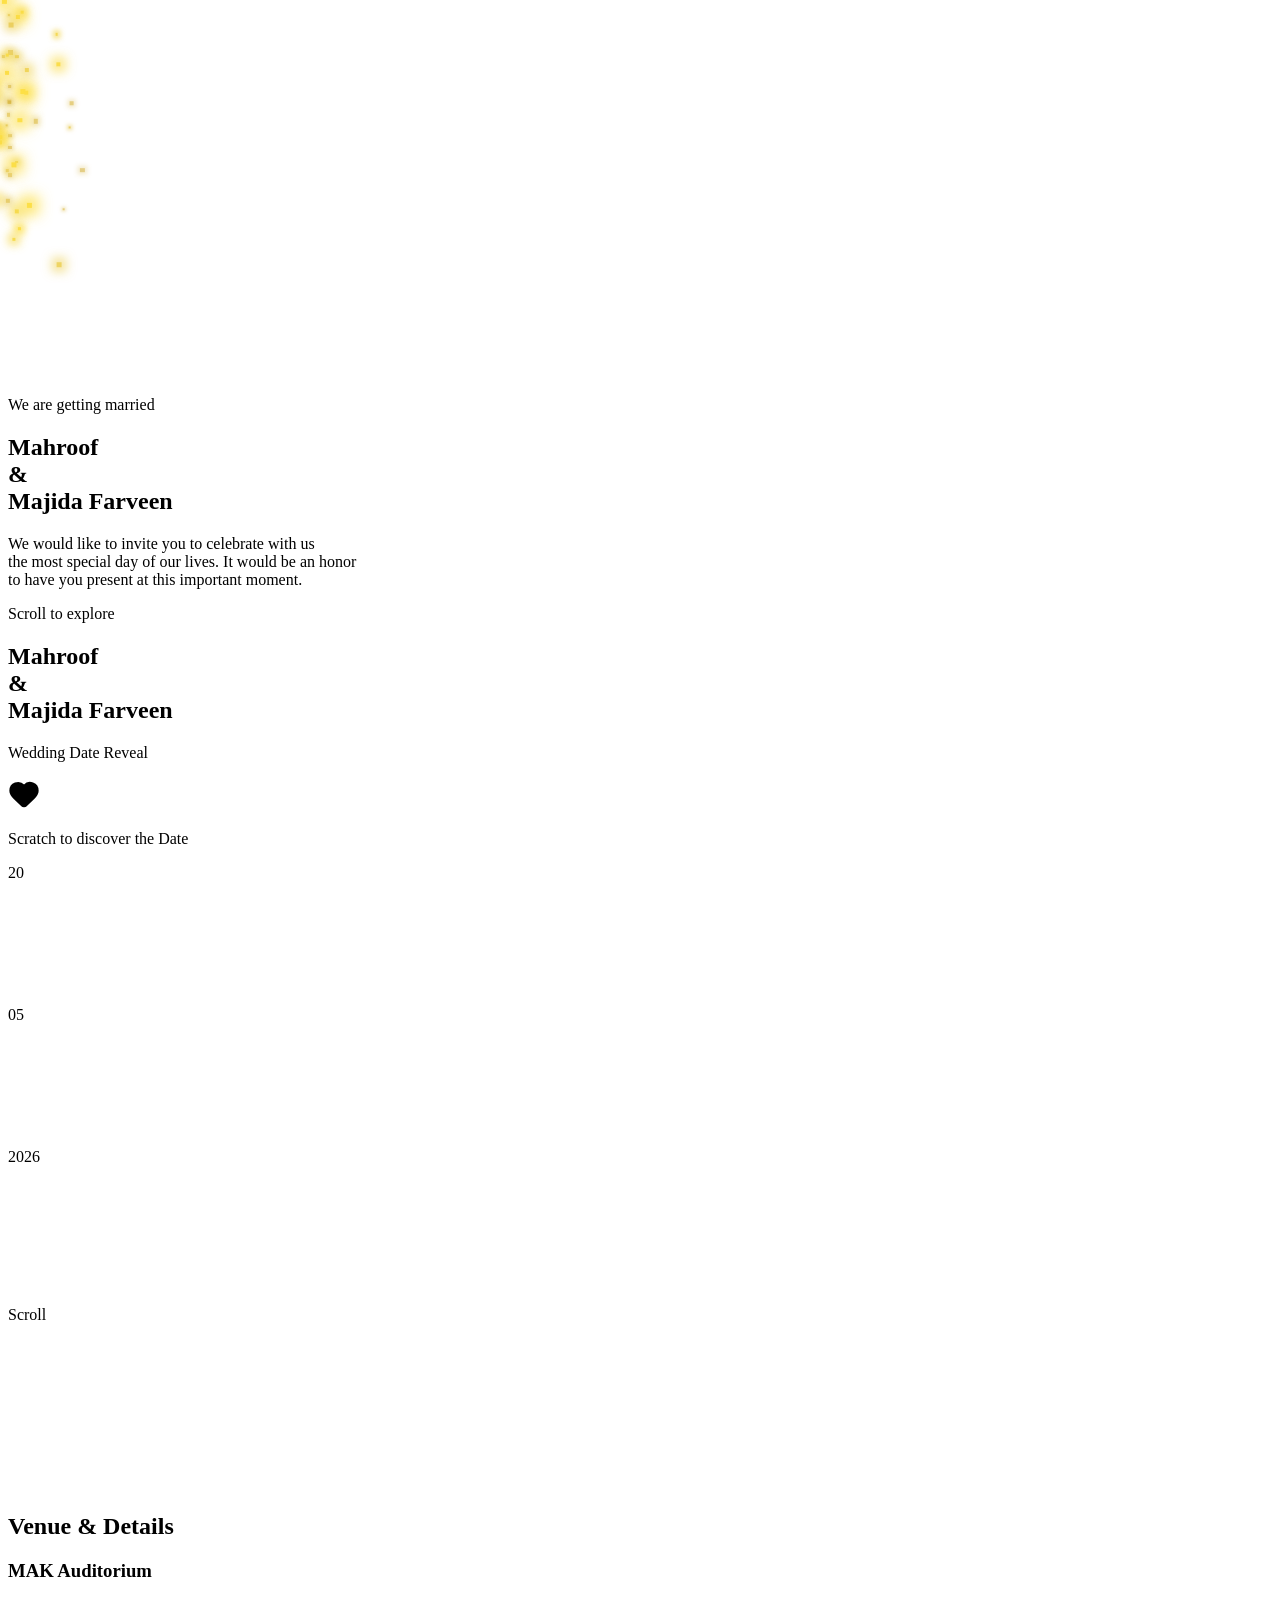
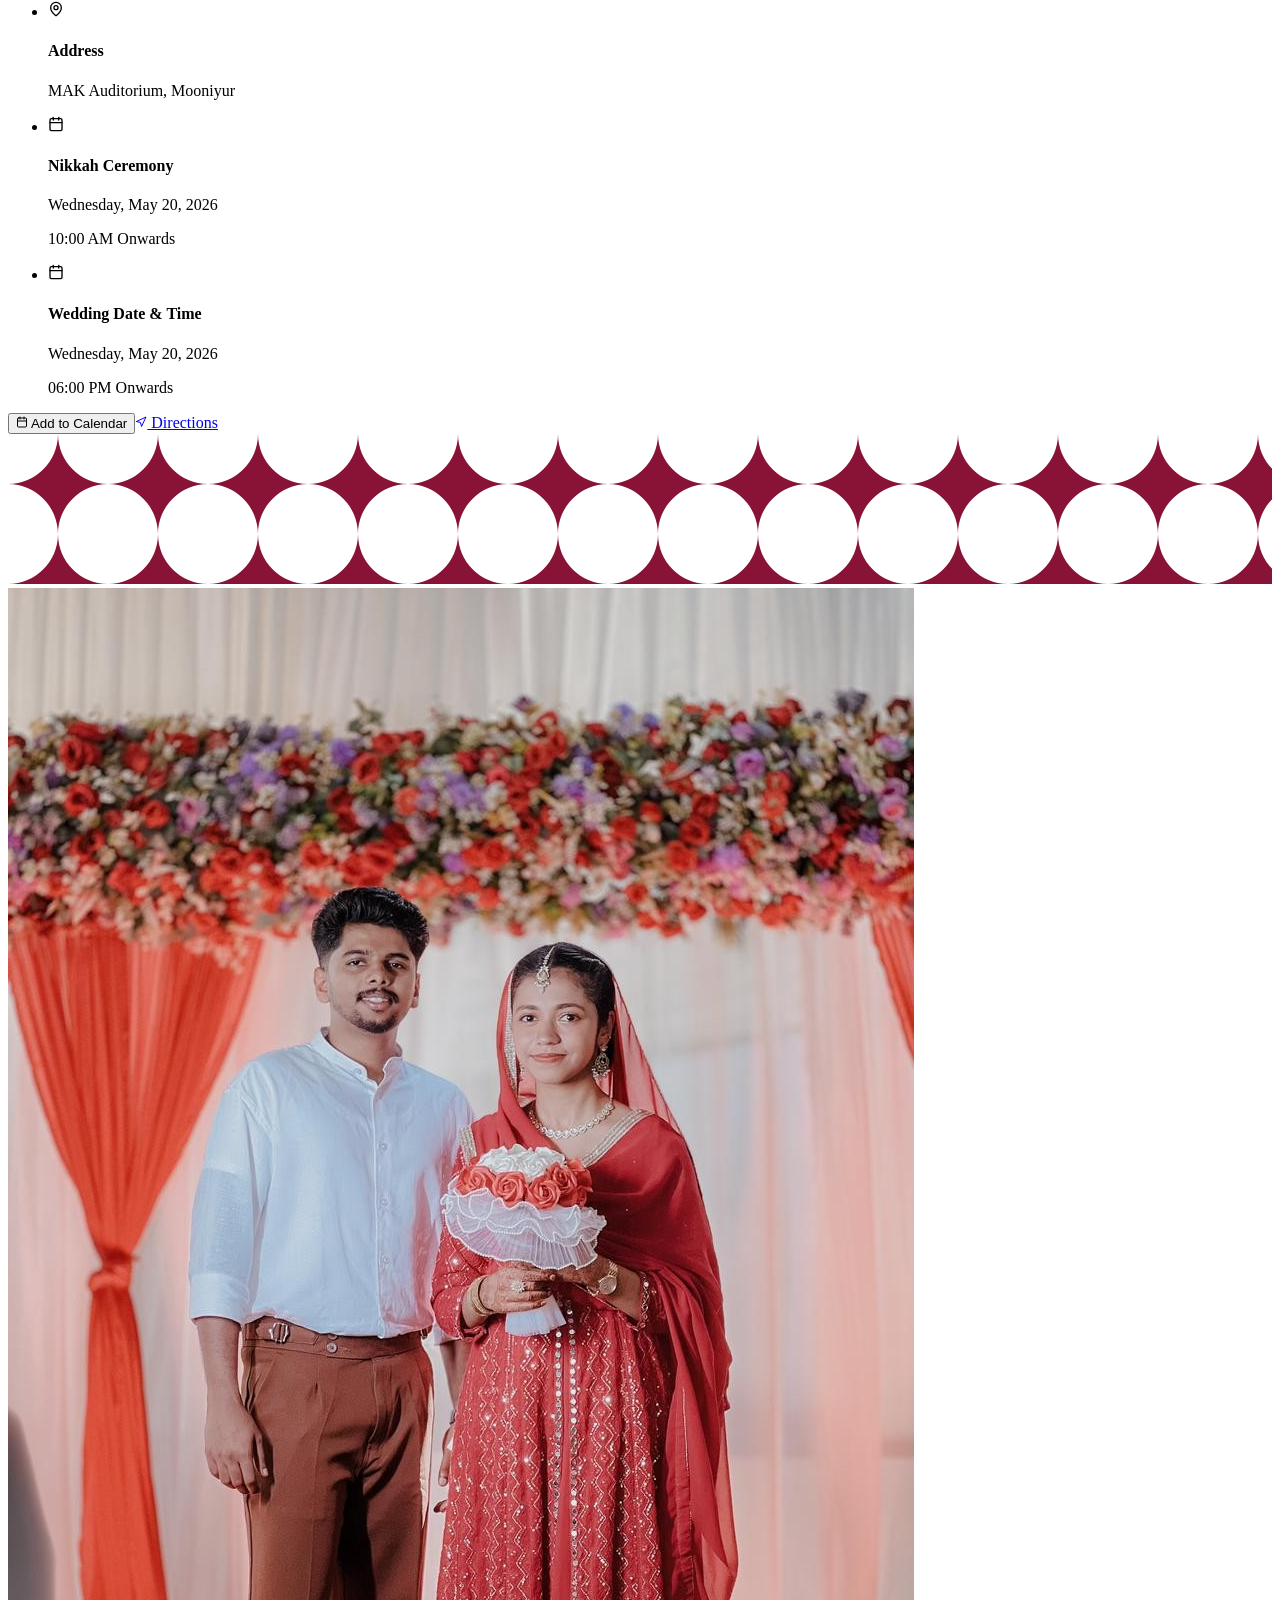
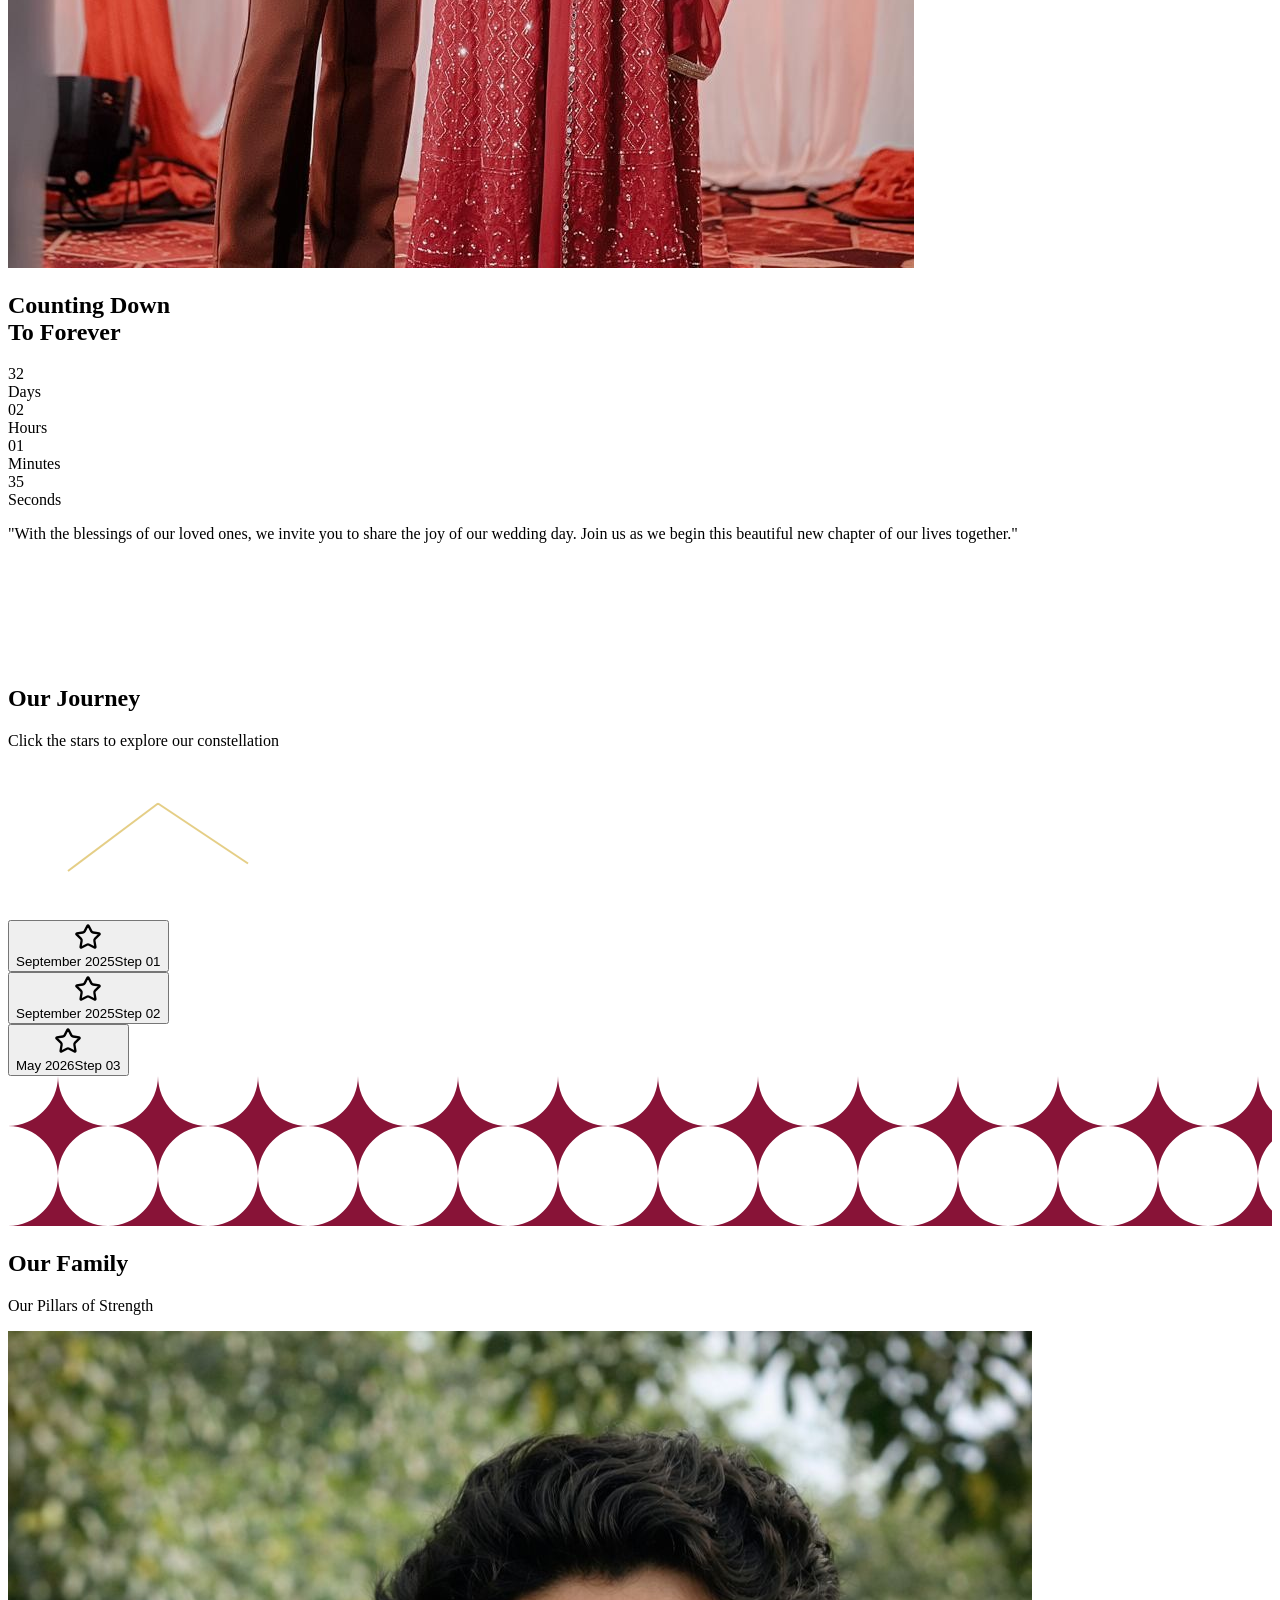
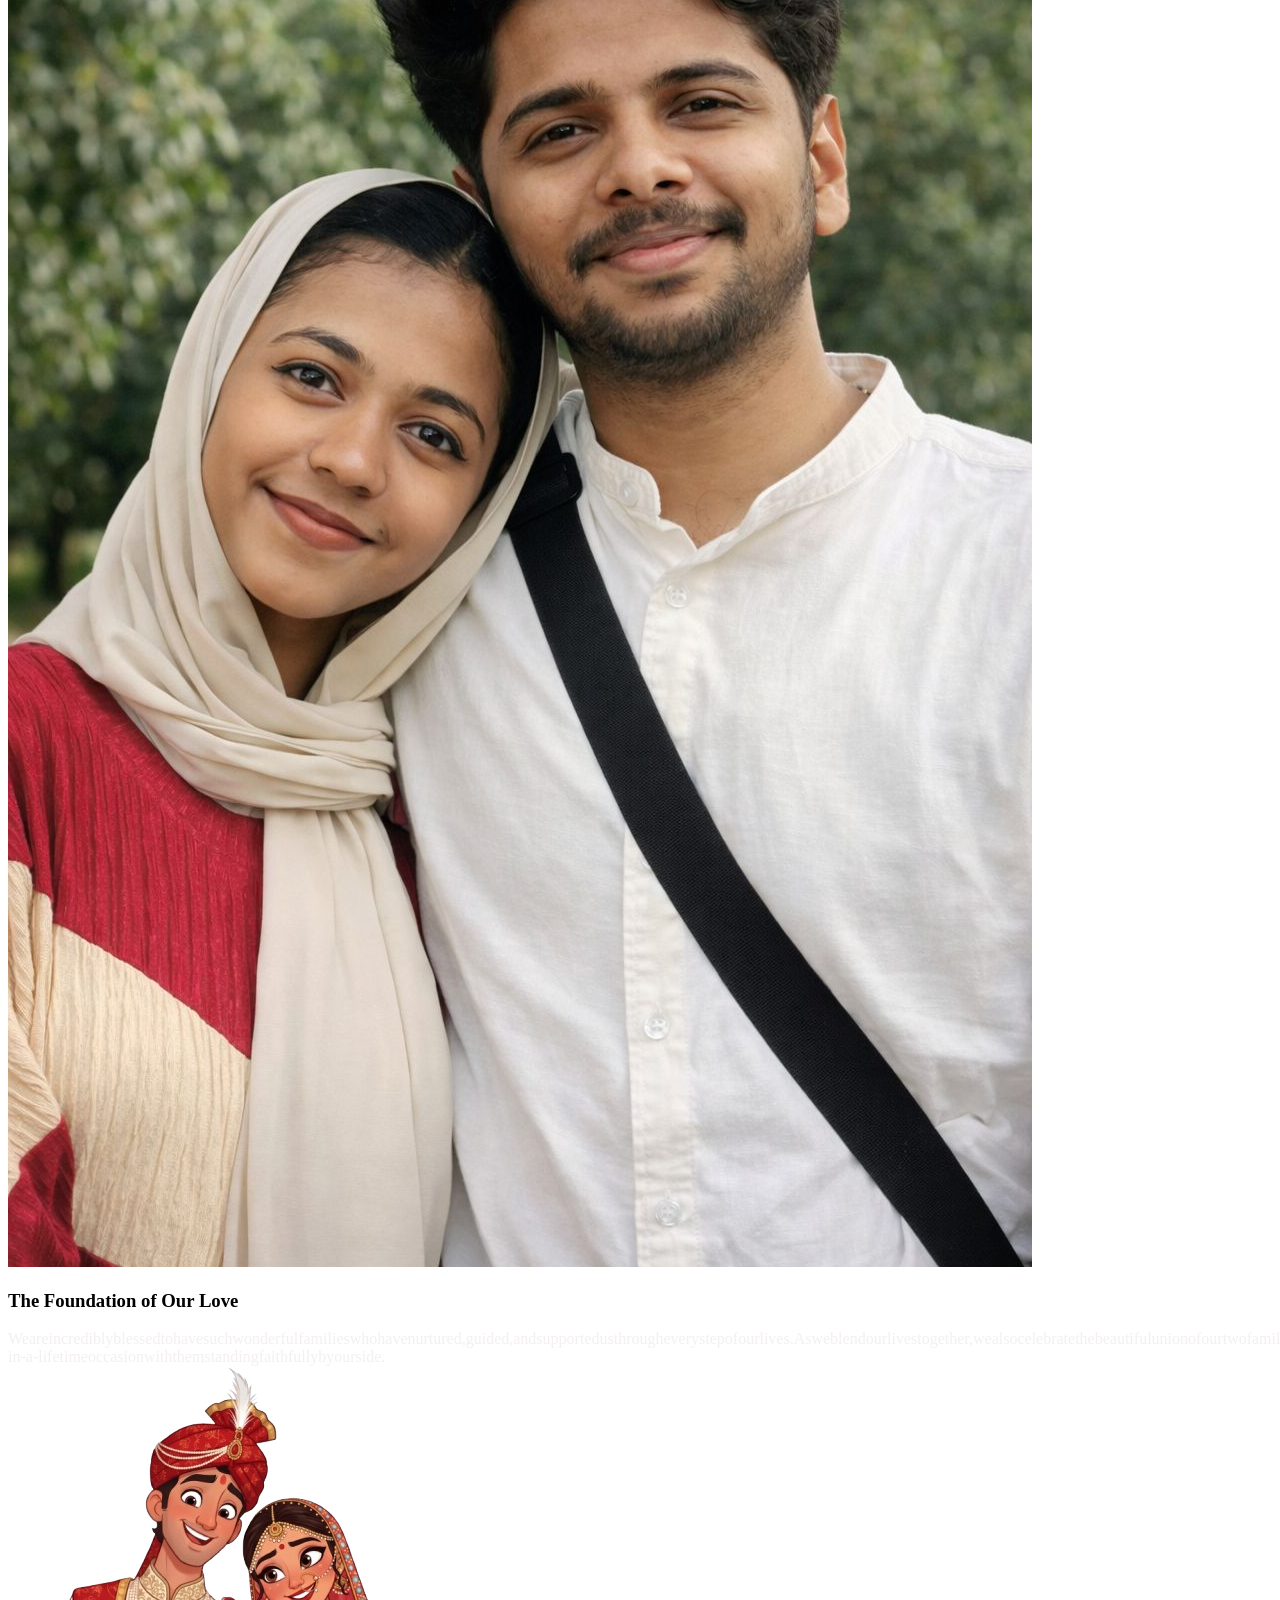
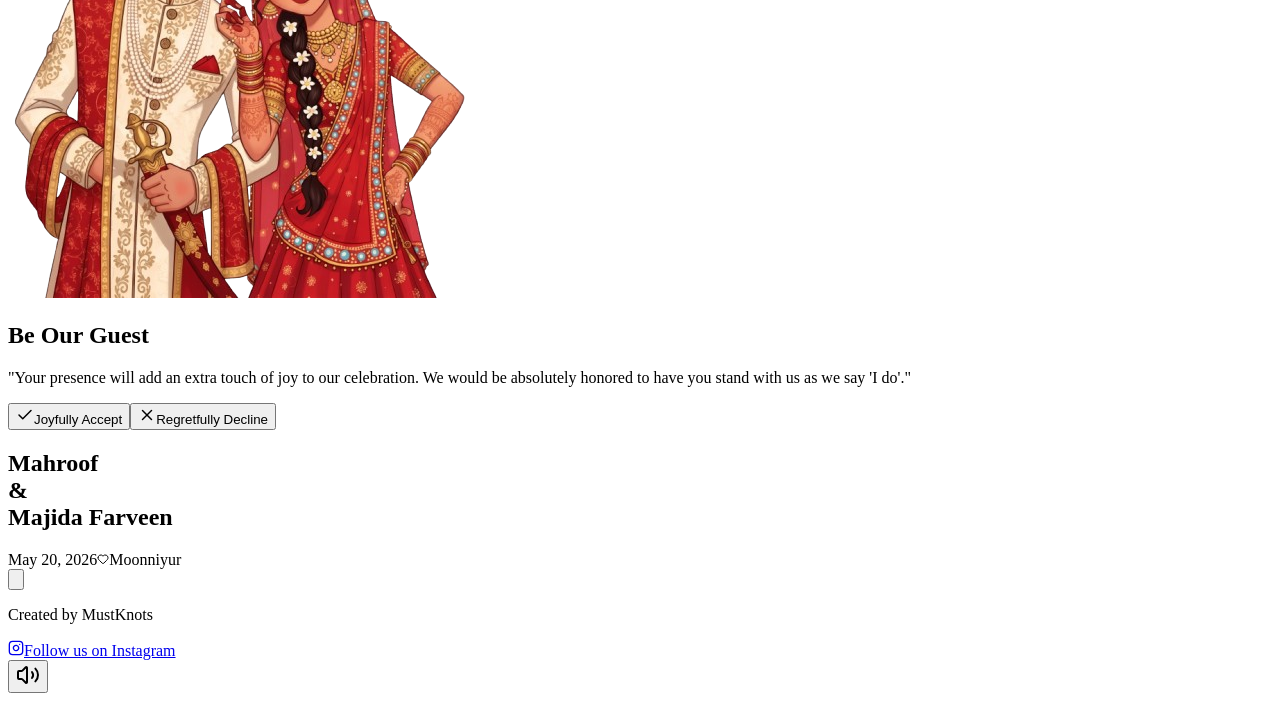
==== commit a3d81efb: "test3" ====
--- a/index.html
+++ b/index.html
@@ -7,12 +7,878 @@
     <title>Mahroof's Wedding Invitation</title>
     <link rel="preconnect" href="https://fonts.googleapis.com/">
     <link rel="preconnect" href="https://fonts.gstatic.com/" crossorigin="">
-    <link href="./Mahroof&#39;s Wedding Invitation_files/css2" rel="stylesheet">
-    <script type="module" crossorigin="" src="./Mahroof&#39;s Wedding Invitation_files/index-3B4HuWSv.js"></script>
-    <link rel="stylesheet" crossorigin="" href="./Mahroof&#39;s Wedding Invitation_files/index-DVU9FYAT.css">
-  </head>
-  <body style="overflow: unset;">
-    <div id="root"><div class="min-h-screen font-sans"><div class="relative w-full flex-col bg-rose-50 text-gray-800"><section class="relative w-full h-screen overflow-hidden bg-black flex items-center justify-center"><div class="absolute inset-0 pointer-events-none overflow-hidden z-[40]"><div class="absolute rounded-full" style="width: 3.29811px; height: 3.29811px; left: 77.8563%; top: 72.7153%; opacity: 0.606817; transform: translateX(-6.08603px) translateY(47.0343px); background-color: rgb(213, 176, 55); box-shadow: rgba(213, 176, 55, 0.408) 0px 0px 3.41053px 1.70526px;"></div><div class="absolute rounded-full" style="width: 2.32771px; height: 2.32771px; left: 59.922%; top: 50.0283%; opacity: 0.896079; transform: translateX(47.6484px) translateY(21.853px); background-color: rgb(243, 212, 67); box-shadow: rgba(243, 212, 67, 0.698) 0px 0px 5.77363px 2.88682px;"></div><div class="absolute rounded-full" style="width: 2.18767px; height: 2.18767px; left: 25.9524%; top: 56.2443%; opacity: 0.602906; transform: translateX(-0.0923745px) translateY(0.0794042px); background-color: rgb(212, 175, 55); box-shadow: rgba(212, 175, 55, 0.404) 0px 0px 2.21945px 1.10973px;"></div><div class="absolute rounded-full" style="width: 4.27604px; height: 4.27604px; left: 69.7997%; top: 80.7051%; opacity: 0.668649; transform: translateX(-67.6346px) translateY(-15.6382px); background-color: rgb(220, 184, 58); box-shadow: rgba(220, 184, 58, 0.47) 0px 0px 5.74376px 2.87188px;"></div><div class="absolute rounded-full" style="width: 2.96782px; height: 2.96782px; left: 19.1782%; top: 68.2706%; opacity: 0.743985; transform: translateX(-29.2804px) translateY(-13.36px); background-color: rgb(228, 194, 61); box-shadow: rgba(228, 194, 61, 0.545) 0px 0px 5.10444px 2.55222px;"></div><div class="absolute rounded-full" style="width: 3.30688px; height: 3.30688px; left: 15.1542%; top: 38.112%; opacity: 0.610959; transform: translateX(43.3272px) translateY(-56.2622px); background-color: rgb(213, 177, 55); box-shadow: rgba(213, 177, 55, 0.41) 0px 0px 3.48808px 1.74404px;"></div><div class="absolute rounded-full" style="width: 2.64957px; height: 2.64957px; left: 45.1973%; top: 22.0988%; opacity: 0.961374; transform: translateX(12.6793px) translateY(-15.3074px); background-color: rgb(249, 220, 70); box-shadow: rgba(249, 220, 70, 0.76) 0px 0px 7.437px 3.7185px;"></div><div class="absolute rounded-full" style="width: 4.8504px; height: 4.8504px; left: 38.9596%; top: 94.4263%; opacity: 0.999843; transform: translateX(-6.07533px) translateY(-30.1325px); background-color: rgb(253, 224, 71); box-shadow: rgba(253, 224, 71, 0.8) 0px 0px 14.5474px 7.2737px;"></div><div class="absolute rounded-full" style="width: 2.91428px; height: 2.91428px; left: 68.5203%; top: 57.6501%; opacity: 0.883901; transform: translateX(8.89612px) translateY(-55.5766px); background-color: rgb(242, 211, 67); box-shadow: rgba(242, 211, 67, 0.682) 0px 0px 7.05111px 3.52556px;"></div><div class="absolute rounded-full" style="width: 4.30752px; height: 4.30752px; left: 64.3597%; top: 35.5696%; opacity: 0.844061; transform: translateX(16.8736px) translateY(31.0494px); background-color: rgb(238, 206, 65); box-shadow: rgba(238, 206, 65, 0.643) 0px 0px 9.564px 4.782px;"></div><div class="absolute rounded-full" style="width: 4.42699px; height: 4.42699px; left: 40.5391%; top: 3.85973%; opacity: 0.993996; transform: translateX(7.88968px) translateY(-26.0432px); background-color: rgb(252, 223, 71); box-shadow: rgba(252, 223, 71, 0.792) 0px 0px 13.1481px 6.57404px;"></div><div class="absolute rounded-full" style="width: 4.51551px; height: 4.51551px; left: 96.0844%; top: 60.0511%; opacity: 0.755366; transform: translateX(0.574389px) translateY(-22.4798px); background-color: rgb(229, 195, 62); box-shadow: rgba(229, 195, 62, 0.557) 0px 0px 8.0233px 4.01165px;"></div><div class="absolute rounded-full" style="width: 4.79947px; height: 4.79947px; left: 53.6665%; top: 62.7894%; opacity: 0.600038; transform: translateX(-0.0002124px) translateY(-0.0003007px); background-color: rgb(212, 175, 55); box-shadow: rgba(212, 175, 55, 0.4) 0px 0px 4.80038px 2.40019px;"></div><div class="absolute rounded-full" style="width: 4.86899px; height: 4.86899px; left: 91.8389%; top: 94.7108%; opacity: 0.997313; transform: translateX(12.3906px) translateY(34.0334px); background-color: rgb(253, 224, 71); box-shadow: rgba(253, 224, 71, 0.796) 0px 0px 14.5416px 7.27078px;"></div><div class="absolute rounded-full" style="width: 3.89099px; height: 3.89099px; left: 25.123%; top: 36.9143%; opacity: 0.803955; transform: translateX(6.88959px) translateY(-4.82885px); background-color: rgb(234, 201, 64); box-shadow: rgba(234, 201, 64, 0.604) 0px 0px 7.85891px 3.92946px;"></div><div class="absolute rounded-full" style="width: 3.6785px; height: 3.6785px; left: 81.4724%; top: 90.1367%; opacity: 0.965637; transform: translateX(48.3624px) translateY(-0.672606px); background-color: rgb(250, 220, 70); box-shadow: rgba(250, 220, 70, 0.765) 0px 0px 10.4035px 5.20173px;"></div><div class="absolute rounded-full" style="width: 3.55331px; height: 3.55331px; left: 40.7976%; top: 86.8313%; opacity: 0.995404; transform: translateX(16.2329px) translateY(23.6695px); background-color: rgb(253, 223, 71); box-shadow: rgba(253, 223, 71, 0.796) 0px 0px 10.5783px 5.28914px;"></div><div class="absolute rounded-full" style="width: 3.3443px; height: 3.3443px; left: 18.7094%; top: 6.61306%; opacity: 0.962459; transform: translateX(-2.23959px) translateY(-17.3628px); background-color: rgb(249, 220, 70); box-shadow: rgba(249, 220, 70, 0.76) 0px 0px 9.40517px 4.70259px;"></div><div class="absolute rounded-full" style="width: 4.21762px; height: 4.21762px; left: 90.2259%; top: 72.1023%; opacity: 0.985823; transform: translateX(-2.95741px) translateY(-3.14601px); background-color: rgb(252, 222, 70); box-shadow: rgba(252, 222, 70, 0.784) 0px 0px 12.3539px 6.17694px;"></div><div class="absolute rounded-full" style="width: 2.77766px; height: 2.77766px; left: 22.6019%; top: 60.9772%; opacity: 0.999816; transform: translateX(-14.1638px) translateY(1.58669px); background-color: rgb(253, 224, 71); box-shadow: rgba(253, 224, 71, 0.8) 0px 0px 8.33042px 4.16521px;"></div><div class="absolute rounded-full" style="width: 4.89575px; height: 4.89575px; left: 79.0121%; top: 64.015%; opacity: 0.866667; transform: translateX(-13.1672px) translateY(13.955px); background-color: rgb(240, 209, 66); box-shadow: rgba(240, 209, 66, 0.667) 0px 0px 11.4234px 5.71171px;"></div><div class="absolute rounded-full" style="width: 2.89643px; height: 2.89643px; left: 55.259%; top: 74.6271%; opacity: 0.62287; transform: translateX(0.142401px) translateY(-0.982371px); background-color: rgb(215, 178, 56); box-shadow: rgba(215, 178, 56, 0.424) 0px 0px 3.22763px 1.61382px;"></div><div class="absolute rounded-full" style="width: 3.01279px; height: 3.01279px; left: 21.6102%; top: 90.9221%; opacity: 0.946573; transform: translateX(-19.7391px) translateY(6.23547px); background-color: rgb(248, 218, 69); box-shadow: rgba(248, 218, 69, 0.745) 0px 0px 8.23355px 4.11677px;"></div><div class="absolute rounded-full" style="width: 4.91283px; height: 4.91283px; left: 55.816%; top: 82.4482%; opacity: 0.980775; transform: translateX(-22.1764px) translateY(-4.01016px); background-color: rgb(251, 222, 70); box-shadow: rgba(251, 222, 70, 0.78) 0px 0px 14.2662px 7.13312px;"></div><div class="absolute rounded-full" style="width: 4.34531px; height: 4.34531px; left: 3.57684%; top: 23.0773%; opacity: 0.66283; transform: translateX(-0.690854px) translateY(2.70214px); background-color: rgb(219, 184, 58); box-shadow: rgba(219, 184, 58, 0.463) 0px 0px 5.71038px 2.85519px;"></div><div class="absolute rounded-full" style="width: 3.42881px; height: 3.42881px; left: 40.6984%; top: 44.8547%; opacity: 0.602581; transform: translateX(0.113692px) translateY(-0.0716007px); background-color: rgb(212, 175, 55); box-shadow: rgba(212, 175, 55, 0.404) 0px 0px 3.47305px 1.73653px;"></div><div class="absolute rounded-full" style="width: 3.58948px; height: 3.58948px; left: 81.5744%; top: 2.61234%; opacity: 0.997726; transform: translateX(-14.3201px) translateY(29.7006px); background-color: rgb(253, 224, 71); box-shadow: rgba(253, 224, 71, 0.796) 0px 0px 10.7276px 5.36381px;"></div><div class="absolute rounded-full" style="width: 2.31136px; height: 2.31136px; left: 15.7179%; top: 74.0327%; opacity: 0.960092; transform: translateX(-18.0383px) translateY(-39.5964px); background-color: rgb(249, 220, 70); box-shadow: rgba(249, 220, 70, 0.76) 0px 0px 6.47288px 3.23644px;"></div><div class="absolute rounded-full" style="width: 3.08225px; height: 3.08225px; left: 85.2039%; top: 38.4665%; opacity: 0.99983; transform: translateX(-12.4095px) translateY(19.4849px); background-color: rgb(253, 224, 71); box-shadow: rgba(253, 224, 71, 0.8) 0px 0px 9.24413px 4.62207px;"></div><div class="absolute rounded-full" style="width: 3.32327px; height: 3.32327px; left: 75.9315%; top: 39.4537%; opacity: 0.624946; transform: translateX(-1.01383px) translateY(-0.203337px); background-color: rgb(215, 178, 56); box-shadow: rgba(215, 178, 56, 0.424) 0px 0px 3.73778px 1.86889px;"></div><div class="absolute rounded-full" style="width: 3.74764px; height: 3.74764px; left: 20.8986%; top: 82.5074%; opacity: 0.602274; transform: translateX(-53.5195px) translateY(65.4439px); background-color: rgb(212, 175, 55); box-shadow: rgba(212, 175, 55, 0.404) 0px 0px 3.79026px 1.89513px;"></div><div class="absolute rounded-full" style="width: 4.12807px; height: 4.12807px; left: 85.5042%; top: 43.7295%; opacity: 0.990062; transform: translateX(-31.6222px) translateY(44.187px); background-color: rgb(252, 223, 71); box-shadow: rgba(252, 223, 71, 0.79) 0px 0px 12.1791px 6.08954px;"></div><div class="absolute rounded-full" style="width: 4.70031px; height: 4.70031px; left: 45.0439%; top: 92.8415%; opacity: 0.986748; transform: translateX(9.39046px) translateY(-6.76554px); background-color: rgb(252, 223, 71); box-shadow: rgba(252, 223, 71, 0.79) 0px 0px 13.7895px 6.89475px;"></div><div class="absolute rounded-full" style="width: 2.13178px; height: 2.13178px; left: 2.05287%; top: 74.9585%; opacity: 0.706799; transform: translateX(-2.35899px) translateY(-4.58325px); background-color: rgb(224, 189, 60); box-shadow: rgba(224, 189, 60, 0.506) 0px 0px 3.27013px 1.63507px;"></div><div class="absolute rounded-full" style="width: 2.42363px; height: 2.42363px; left: 83.4089%; top: 4.17092%; opacity: 0.879037; transform: translateX(-10.3626px) translateY(-6.51167px); background-color: rgb(241, 210, 67); box-shadow: rgba(241, 210, 67, 0.68) 0px 0px 5.80504px 2.90252px;"></div><div class="absolute rounded-full" style="width: 3.57227px; height: 3.57227px; left: 4.77826%; top: 16.8136%; opacity: 0.605693; transform: translateX(0.0206542px) translateY(0.190799px); background-color: rgb(213, 176, 55); box-shadow: rgba(213, 176, 55, 0.404) 0px 0px 3.67396px 1.83698px;"></div><div class="absolute rounded-full" style="width: 2.06312px; height: 2.06312px; left: 25.162%; top: 34.3839%; opacity: 0.758809; transform: translateX(60.6567px) translateY(-10.5485px); background-color: rgb(229, 196, 62); box-shadow: rgba(229, 196, 62, 0.557) 0px 0px 3.70133px 1.85067px;"></div><div class="absolute rounded-full" style="width: 2.78454px; height: 2.78454px; left: 19.965%; top: 89.3739%; opacity: 0.991599; transform: translateX(-17.2525px) translateY(-3.74899px); background-color: rgb(252, 223, 71); box-shadow: rgba(252, 223, 71, 0.792) 0px 0px 8.23666px 4.11833px;"></div><div class="absolute rounded-full" style="width: 3.74383px; height: 3.74383px; left: 95.7439%; top: 68.8297%; opacity: 0.978706; transform: translateX(-9.69133px) translateY(-6.7539px); background-color: rgb(251, 222, 70); box-shadow: rgba(251, 222, 70, 0.78) 0px 0px 10.8329px 5.41645px;"></div><div class="absolute rounded-full" style="width: 3.52061px; height: 3.52061px; left: 35.1464%; top: 65.9282%; opacity: 0.60185; transform: translateX(-0.0516631px) translateY(-0.0005911px); background-color: rgb(212, 175, 55); box-shadow: rgba(212, 175, 55, 0.4) 0px 0px 3.55318px 1.77659px;"></div><div class="absolute rounded-full" style="width: 4.16275px; height: 4.16275px; left: 18.7132%; top: 23.3122%; opacity: 0.655513; transform: translateX(25.8087px) translateY(-30.1998px); background-color: rgb(218, 183, 57); box-shadow: rgba(218, 183, 57, 0.455) 0px 0px 5.31819px 2.6591px;"></div><div class="absolute rounded-full" style="width: 2.86856px; height: 2.86856px; left: 1.52419%; top: 16.1561%; opacity: 0.759959; transform: translateX(7.09381px) translateY(7.0002px); background-color: rgb(229, 196, 62); box-shadow: rgba(229, 196, 62, 0.56) 0px 0px 5.16282px 2.58141px;"></div><div class="absolute rounded-full" style="width: 3.15992px; height: 3.15992px; left: 16.2994%; top: 25.8713%; opacity: 0.968362; transform: translateX(-9.11056px) translateY(-15.6534px); background-color: rgb(250, 221, 70); box-shadow: rgba(250, 221, 70, 0.77) 0px 0px 8.97989px 4.48995px;"></div><div class="absolute rounded-full" style="width: 2.4708px; height: 2.4708px; left: 75.8782%; top: 21.8289%; opacity: 0.651372; transform: translateX(54.6443px) translateY(48.2813px); background-color: rgb(218, 182, 57); box-shadow: rgba(218, 182, 57, 0.45) 0px 0px 3.10545px 1.55273px;"></div><div class="absolute rounded-full" style="width: 4.29899px; height: 4.29899px; left: 14.6388%; top: 2.72444%; opacity: 0.621294; transform: translateX(-37.65px) translateY(-24.8191px); background-color: rgb(214, 178, 56); box-shadow: rgba(214, 178, 56, 0.42) 0px 0px 4.7567px 2.37835px;"></div><div class="absolute rounded-full" style="width: 3.59209px; height: 3.59209px; left: 96.6814%; top: 17.8816%; opacity: 0.634017; transform: translateX(61.6056px) translateY(-64.7431px); background-color: rgb(216, 180, 57); box-shadow: rgba(216, 180, 57, 0.435) 0px 0px 4.20305px 2.10153px;"></div><div class="absolute rounded-full" style="width: 3.08606px; height: 3.08606px; left: 28.1209%; top: 68.0027%; opacity: 0.653842; transform: translateX(-2.19396px) translateY(-0.916347px); background-color: rgb(218, 182, 57); box-shadow: rgba(218, 182, 57, 0.455) 0px 0px 3.91685px 1.95843px;"></div><div class="absolute rounded-full" style="width: 4.08901px; height: 4.08901px; left: 36.8655%; top: 19.7757%; opacity: 0.602528; transform: translateX(0.0466063px) translateY(0.118528px); background-color: rgb(212, 175, 55); box-shadow: rgba(212, 175, 55, 0.404) 0px 0px 4.1407px 2.07035px;"></div><div class="absolute rounded-full" style="width: 4.67174px; height: 4.67174px; left: 59.4512%; top: 6.97603%; opacity: 0.984989; transform: translateX(3.45058px) translateY(-14.6351px); background-color: rgb(252, 222, 70); box-shadow: rgba(252, 222, 70, 0.784) 0px 0px 13.6646px 6.83229px;"></div><div class="absolute rounded-full" style="width: 4.66068px; height: 4.66068px; left: 31.9893%; top: 55.3489%; opacity: 0.602324; transform: translateX(71.8984px) translateY(-13.8404px); background-color: rgb(212, 175, 55); box-shadow: rgba(212, 175, 55, 0.404) 0px 0px 4.71484px 2.35742px;"></div><div class="absolute rounded-full" style="width: 4.02049px; height: 4.02049px; left: 87.6386%; top: 53.5105%; opacity: 0.929982; transform: translateX(6.82047px) translateY(23.3912px); background-color: rgb(246, 216, 68); box-shadow: rgba(246, 216, 68, 0.73) 0px 0px 10.6539px 5.32697px;"></div><div class="absolute rounded-full" style="width: 2.88924px; height: 2.88924px; left: 73.22%; top: 61.7602%; opacity: 0.614413; transform: translateX(-49.2048px) translateY(72.9964px); background-color: rgb(214, 177, 56); box-shadow: rgba(214, 177, 56, 0.416) 0px 0px 3.09746px 1.54873px;"></div><div class="absolute rounded-full" style="width: 4.59829px; height: 4.59829px; left: 23.3865%; top: 30.2807%; opacity: 0.661514; transform: translateX(-25.2806px) translateY(23.5283px); background-color: rgb(219, 183, 58); box-shadow: rgba(219, 183, 58, 0.463) 0px 0px 6.01258px 3.00629px;"></div><div class="absolute rounded-full" style="width: 2.64067px; height: 2.64067px; left: 70.3768%; top: 63.2903%; opacity: 0.99075; transform: translateX(9.93348px) translateY(29.2088px); background-color: rgb(252, 223, 71); box-shadow: rgba(252, 223, 71, 0.792) 0px 0px 7.79987px 3.89994px;"></div><div class="absolute rounded-full" style="width: 4.33732px; height: 4.33732px; left: 90.7044%; top: 32.911%; opacity: 0.65322; transform: translateX(-2.12131px) translateY(-2.19867px); background-color: rgb(218, 182, 57); box-shadow: rgba(218, 182, 57, 0.455) 0px 0px 5.49149px 2.74574px;"></div><div class="absolute rounded-full" style="width: 4.53304px; height: 4.53304px; left: 41.144%; top: 61.1015%; opacity: 0.996809; transform: translateX(-36.0223px) translateY(25.4711px); background-color: rgb(253, 224, 71); box-shadow: rgba(253, 224, 71, 0.796) 0px 0px 13.5268px 6.7634px;"></div><div class="absolute rounded-full" style="width: 3.89038px; height: 3.89038px; left: 59.243%; top: 0.130117%; opacity: 0.915781; transform: translateX(-12.6526px) translateY(-11.1763px); background-color: rgb(245, 215, 68); box-shadow: rgba(245, 215, 68, 0.718) 0px 0px 10.0329px 5.01646px;"></div><div class="absolute rounded-full" style="width: 4.71187px; height: 4.71187px; left: 48.71%; top: 13.5399%; opacity: 0.815952; transform: translateX(48.5888px) translateY(49.2286px); background-color: rgb(235, 203, 64); box-shadow: rgba(235, 203, 64, 0.616) 0px 0px 9.79955px 4.89977px;"></div><div class="absolute rounded-full" style="width: 3.15048px; height: 3.15048px; left: 34.8817%; top: 81.9971%; opacity: 0.936508; transform: translateX(4.42109px) translateY(19.8344px); background-color: rgb(247, 217, 69); box-shadow: rgba(247, 217, 69, 0.737) 0px 0px 8.4513px 4.22565px;"></div><div class="absolute rounded-full" style="width: 4.74313px; height: 4.74313px; left: 37.19%; top: 2.3803%; opacity: 0.991507; transform: translateX(18.9308px) translateY(-18.1196px); background-color: rgb(252, 223, 71); box-shadow: rgba(252, 223, 71, 0.792) 0px 0px 14.028px 7.01399px;"></div></div><div class="absolute inset-0 z-0 bg-cover bg-center bg-no-repeat transition-opacity duration-1000" style="background-image: url(&quot;/images/curtain-open-C9MqdT6G.jpg&quot;); opacity: 1;"></div><video class="absolute inset-0 w-full h-full object-cover z-10 transition-opacity duration-500" playsinline="" src="/images/curtain-video-BAKLj3Y5.mp4" style="opacity: 1;"></video><div class="absolute z-20 flex flex-col items-center text-center translate-y-16 transition-opacity duration-1000 opacity-100" style="transition-delay: 1500ms;"><p class="font-script text-[#5c2018]/80 tracking-widest text-xl md:text-base mb-4">We are getting married</p><h1 class="font-script font-bold text-5xl md:text-6xl lg:text-7xl text-[#5c2018] drop-shadow-sm mb-4">Mahroof <br> &amp; <br> Majida Farveen</h1><p class="font-cormorant text-[#5c2018]/80 tracking-widest text-sm md:text-base mb-4">We would like to invite you to celebrate with us <br> the most special day of our lives. It would be an honor <br> to have you present at this important moment.</p><p class="text-[#5c2018]/80 tracking-[0.3em] uppercase text-sm md:text-base mt-2">Scroll to explore</p></div></section><section class="relative w-full h-screen flex items-center justify-center overflow-hidden"><div class="absolute inset-0 z-0 bg-cover bg-center bg-no-repeat" style="background-image: url(&quot;/images/card01.jpeg&quot;);"><div class="absolute inset-0 bg-black/30 backdrop-blur-[2px]"></div></div><div class="relative z-10 flex flex-col items-center justify-center text-center px-4"><h1 class="font-cormorant text-5xl md:text-8xl lg:text-9xl text-white drop-shadow-lg mb-4" style="opacity: 1; transform: none;">Mahroof <br> &amp; <br> Majida Farveen</h1><p class="text-gold-light uppercase tracking-[0.3em] text-sm md:text-base mb-6" style="opacity: 1; transform: none;">Wedding Date Reveal</p><div class="my-6 text-gold" style="opacity: 1; transform: none;"><svg xmlns="http://www.w3.org/2000/svg" width="32" height="32" viewBox="0 0 24 24" fill="currentColor" stroke="currentColor" stroke-width="2" stroke-linecap="round" stroke-linejoin="round" class="lucide lucide-heart opacity-80 drop-shadow-xl animate-pulse" aria-hidden="true"><path d="M2 9.5a5.5 5.5 0 0 1 9.591-3.676.56.56 0 0 0 .818 0A5.49 5.49 0 0 1 22 9.5c0 2.29-1.5 4-3 5.5l-5.492 5.313a2 2 0 0 1-3 .019L5 15c-1.5-1.5-3-3.2-3-5.5"></path></svg></div><div class="flex flex-col items-center mt-6 min-h-[180px]" style="opacity: 1; transform: none;"><p class="text-gold-light uppercase tracking-widest text-sm mb-6 animate-pulse">Scratch to discover the Date</p><div class="flex flex-nowrap justify-center items-center gap-3 sm:gap-6 mb-8 w-full max-w-[100vw] px-2 overflow-visible"><div class="relative w-24 h-24 sm:w-[120px] sm:h-[120px] rounded-full overflow-hidden shadow-[0_0_20px_rgba(0,0,0,0.3)] border-[3px] sm:border-4 border-gold/40 shrink-0"><div class="absolute inset-0 bg-rose-50 flex items-center justify-center"><span class="font-script text-3xl sm:text-4xl text-rose-950 font-semibold">20</span></div><canvas class="absolute inset-0 z-10 cursor-pointer w-full h-full" width="120" height="120" style="pointer-events: auto; touch-action: none;"></canvas></div><div class="relative w-24 h-24 sm:w-[120px] sm:h-[120px] rounded-full overflow-hidden shadow-[0_0_20px_rgba(0,0,0,0.3)] border-[3px] sm:border-4 border-gold/40 shrink-0"><div class="absolute inset-0 bg-rose-50 flex items-center justify-center"><span class="font-script text-3xl sm:text-4xl text-rose-950 font-semibold">05</span></div><canvas class="absolute inset-0 z-10 cursor-pointer w-full h-full" width="120" height="120" style="pointer-events: auto; touch-action: none;"></canvas></div><div class="relative w-24 h-24 sm:w-[120px] sm:h-[120px] rounded-full overflow-hidden shadow-[0_0_20px_rgba(0,0,0,0.3)] border-[3px] sm:border-4 border-gold/40 shrink-0"><div class="absolute inset-0 bg-rose-50 flex items-center justify-center"><span class="font-script text-3xl sm:text-4xl text-rose-950 font-semibold">2026</span></div><canvas class="absolute inset-0 z-10 cursor-pointer w-full h-full" width="120" height="120" style="pointer-events: auto; touch-action: none;"></canvas></div></div></div><div class="absolute bottom-10 flex flex-col items-center" style="opacity: 1;"><p class="text-white/60 text-xs tracking-widest uppercase mb-2">Scroll</p><div class="w-[1px] h-12 bg-gradient-to-b from-white/60 to-transparent"></div></div></div></section><section class="relative w-full min-h-screen py-24 flex items-center justify-center overflow-hidden" id="events-video"><video autoplay="" loop="" playsinline="" class="absolute inset-0 w-full h-full object-cover z-0"><source src="/images/hero-video-1230-C27srnl9.mp4" type="video/mp4"></video><div class="relative z-20 w-[92%] sm:w-full max-w-[22rem] px-6 py-5 sm:px-10 sm:py-6 bg-[#fffbf9]/90 backdrop-blur-md rounded-4xl shadow-2xl border border-rose-900/10 flex flex-col items-center mx-4"><div class="text-center mb-4"><h2 class="font-script text-3xl sm:text-4xl text-rose-950 mb-2 drop-shadow-sm">Venue &amp; Details</h2><div class="w-12 h-px bg-rose-800 mx-auto opacity-50"></div></div><div class="w-full flex flex-col items-center text-rose-950"><h3 class="font-cormorant text-xl sm:text-2xl text-rose-900 mb-4 pb-2 text-center border-b border-rose-900/10 font-bold tracking-wide w-full">MAK Auditorium</h3><ul class="space-y-4 w-full max-w-[260px] md:max-w-[280px] mx-auto mb-6 text-left"><li class="flex items-start gap-4"><div class="p-1.5 mt-0.5 rounded-full bg-rose-900/5 text-rose-800 border border-rose-900/10"><svg xmlns="http://www.w3.org/2000/svg" width="16" height="16" viewBox="0 0 24 24" fill="none" stroke="currentColor" stroke-width="2" stroke-linecap="round" stroke-linejoin="round" class="lucide lucide-map-pin" aria-hidden="true"><path d="M20 10c0 4.993-5.539 10.193-7.399 11.799a1 1 0 0 1-1.202 0C9.539 20.193 4 14.993 4 10a8 8 0 0 1 16 0"></path><circle cx="12" cy="10" r="3"></circle></svg></div><div class="flex flex-col"><h4 class="font-nunito font-bold text-rose-950/70 uppercase tracking-widest text-[10px] sm:text-[11px] mb-1">Address</h4><p class="font-nunito text-sm sm:text-base font-semibold leading-[1.3] text-rose-950 drop-shadow-[0_1px_1px_rgba(255,255,255,0.8)]">MAK Auditorium, Mooniyur</p></div></li><li class="flex items-start gap-4"><div class="p-1.5 mt-0.5 rounded-full bg-rose-900/5 text-rose-800 border border-rose-900/10"><svg xmlns="http://www.w3.org/2000/svg" width="16" height="16" viewBox="0 0 24 24" fill="none" stroke="currentColor" stroke-width="2" stroke-linecap="round" stroke-linejoin="round" class="lucide lucide-calendar" aria-hidden="true"><path d="M8 2v4"></path><path d="M16 2v4"></path><rect width="18" height="18" x="3" y="4" rx="2"></rect><path d="M3 10h18"></path></svg></div><div class="flex flex-col"><h4 class="font-nunito font-bold text-rose-950/70 uppercase tracking-widest text-[10px] sm:text-[11px] mb-1">Nikkah Ceremony</h4><p class="font-nunito text-sm sm:text-base font-semibold tracking-wide text-rose-950 drop-shadow-[0_1px_1px_rgba(255,255,255,0.8)]">Wednesday, May 20, 2026</p><p class="font-nunito text-xs sm:text-sm font-bold tracking-wide text-rose-800 mt-1">10:00 AM Onwards</p></div></li><li class="flex items-start gap-4"><div class="p-1.5 mt-0.5 rounded-full bg-rose-900/5 text-rose-800 border border-rose-900/10"><svg xmlns="http://www.w3.org/2000/svg" width="16" height="16" viewBox="0 0 24 24" fill="none" stroke="currentColor" stroke-width="2" stroke-linecap="round" stroke-linejoin="round" class="lucide lucide-calendar" aria-hidden="true"><path d="M8 2v4"></path><path d="M16 2v4"></path><rect width="18" height="18" x="3" y="4" rx="2"></rect><path d="M3 10h18"></path></svg></div><div class="flex flex-col"><h4 class="font-nunito font-bold text-rose-950/70 uppercase tracking-widest text-[10px] sm:text-[11px] mb-1">Wedding Date &amp; Time</h4><p class="font-nunito text-sm sm:text-base font-semibold tracking-wide text-rose-950 drop-shadow-[0_1px_1px_rgba(255,255,255,0.8)]">Wednesday, May 20, 2026</p><p class="font-nunito text-xs sm:text-sm font-bold tracking-wide text-rose-800 mt-1">06:00 PM Onwards</p></div></li></ul><div class="flex flex-row justify-center gap-3 mt-1"><button class="bg-rose-800 hover:bg-rose-900 text-white py-2 px-4 rounded text-[9px] uppercase shadow-sm flex items-center justify-center gap-1.5 font-bold border border-rose-900 transition duration-300"><svg xmlns="http://www.w3.org/2000/svg" width="12" height="12" viewBox="0 0 24 24" fill="none" stroke="currentColor" stroke-width="2" stroke-linecap="round" stroke-linejoin="round" class="lucide lucide-calendar" aria-hidden="true"><path d="M8 2v4"></path><path d="M16 2v4"></path><rect width="18" height="18" x="3" y="4" rx="2"></rect><path d="M3 10h18"></path></svg> Add to Calendar</button><a href="https://maps.app.goo.gl/Uhfi1fbb9L71tL359" target="_blank" rel="noreferrer" class="bg-white/20 hover:bg-white/40 border border-rose-800/20 text-rose-950 py-2 px-4 rounded text-[9px] uppercase shadow-sm flex items-center justify-center gap-1.5 font-bold backdrop-blur-sm transition duration-300"><svg xmlns="http://www.w3.org/2000/svg" width="12" height="12" viewBox="0 0 24 24" fill="none" stroke="currentColor" stroke-width="2" stroke-linecap="round" stroke-linejoin="round" class="lucide lucide-navigation" aria-hidden="true"><polygon points="3 11 22 2 13 21 11 13 3 11"></polygon></svg> Directions</a></div></div></div></section><section class="py-8 px-4 bg-rose-50 flex justify-center items-center" id="countdown"><div class="max-w-5xl w-full p-6 sm:p-10 bg-white rounded-[2.5rem] shadow-[0_15px_40px_rgba(159,18,57,0.1)] border border-rose-100 relative overflow-hidden flex flex-col md:flex-row gap-8 md:gap-12 items-center" style="opacity: 1; transform: none;"><div class="absolute inset-0 opacity-[0.025] pointer-events-none z-0"><svg width="100%" height="100%" xmlns="http://www.w3.org/2000/svg"><defs><pattern id="floral-countdown" x="0" y="0" width="100" height="100" patternUnits="userSpaceOnUse"><path d="M50 0C50 27.6 27.6 50 0 50C27.6 50 50 72.4 50 100C50 72.4 72.4 50 100 50C72.4 50 50 27.6 50 0Z" fill="#881337"></path></pattern></defs><rect x="0" y="0" width="100%" height="100%" fill="url(#floral-countdown)"></rect></svg></div><div class="w-full md:w-5/12 h-[22rem] md:h-[30rem] relative rounded-[2rem] overflow-hidden shadow-[0_8px_30px_rgba(159,18,57,0.15)] flex-shrink-0 border border-rose-900/5"><img alt="Mahroof &amp; Majida Farveen" class="w-full h-full object-cover object-[center_20%]" src="./Mahroof&#39;s Wedding Invitation_files/card02.jpeg"><div class="absolute inset-0 bg-gradient-to-t from-rose-950/30 via-transparent to-transparent"></div></div><div class="w-full md:w-7/12 relative z-10 text-center md:text-left flex flex-col items-center md:items-start pl-0 md:pl-4"><h2 class="font-script text-5xl md:text-6xl text-rose-950 mb-4 leading-tight drop-shadow-sm">Counting Down <br class="hidden md:block"> To Forever</h2><div class="flex justify-center md:justify-start gap-3 sm:gap-5 w-full lg:gap-6 flex-nowrap mb-12"><div class="flex flex-col items-center"><div class="w-16 h-20 sm:w-20 sm:h-24 lg:w-24 lg:h-28 bg-rose-50/80 rounded-2xl shadow-inner border border-rose-900/10 flex items-center justify-center mb-3 text-center"><span class="font-serif text-3xl sm:text-4xl lg:text-5xl text-rose-900 font-bold drop-shadow-sm text-center w-full">32</span></div><span class="font-sans uppercase tracking-[0.1em] sm:tracking-[0.2em] text-[10px] sm:text-xs text-rose-950/60 font-bold">Days</span></div><div class="flex flex-col items-center"><div class="w-16 h-20 sm:w-20 sm:h-24 lg:w-24 lg:h-28 bg-rose-50/80 rounded-2xl shadow-inner border border-rose-900/10 flex items-center justify-center mb-3 text-center"><span class="font-serif text-3xl sm:text-4xl lg:text-5xl text-rose-900 font-bold drop-shadow-sm text-center w-full">02</span></div><span class="font-sans uppercase tracking-[0.1em] sm:tracking-[0.2em] text-[10px] sm:text-xs text-rose-950/60 font-bold">Hours</span></div><div class="flex flex-col items-center"><div class="w-16 h-20 sm:w-20 sm:h-24 lg:w-24 lg:h-28 bg-rose-50/80 rounded-2xl shadow-inner border border-rose-900/10 flex items-center justify-center mb-3 text-center"><span class="font-serif text-3xl sm:text-4xl lg:text-5xl text-rose-900 font-bold drop-shadow-sm text-center w-full">01</span></div><span class="font-sans uppercase tracking-[0.1em] sm:tracking-[0.2em] text-[10px] sm:text-xs text-rose-950/60 font-bold">Minutes</span></div><div class="flex flex-col items-center"><div class="w-16 h-20 sm:w-20 sm:h-24 lg:w-24 lg:h-28 bg-rose-50/80 rounded-2xl shadow-inner border border-rose-900/10 flex items-center justify-center mb-3 text-center"><span class="font-serif text-3xl sm:text-4xl lg:text-5xl text-rose-900 font-bold drop-shadow-sm text-center w-full">35</span></div><span class="font-sans uppercase tracking-[0.1em] sm:tracking-[0.2em] text-[10px] sm:text-xs text-rose-950/60 font-bold">Seconds</span></div></div><div class="w-16 h-px bg-rose-800 mx-auto md:mx-0 mb-3 opacity-40"></div><p class="font-cormorant text-xl text-rose-950/70 leading-relaxed italic max-w-sm md:max-w-md">"With the blessings of our loved ones, we invite you to share the joy of our wedding day. Join us as we begin this beautiful new chapter of our lives together."</p></div></div></section><section class="relative min-h-screen py-16 bg-[#1a0f12] overflow-hidden flex flex-col items-center" id="story"><div class="absolute inset-0 bg-gradient-to-b from-rose-950/40 to-black/80 pointer-events-none z-0"></div><div class="absolute inset-0 pointer-events-none z-0"><div class="absolute rounded-full bg-white" style="left: 6.41825%; top: 90.522%; width: 1.51543px; height: 1.51543px;"></div><div class="absolute rounded-full bg-white" style="left: 46.5415%; top: 48.9323%; width: 2.4439px; height: 2.4439px;"></div><div class="absolute rounded-full bg-white" style="left: 54.9587%; top: 10.4014%; width: 2.12309px; height: 2.12309px;"></div><div class="absolute rounded-full bg-white" style="left: 10.9906%; top: 22.8805%; width: 1.02582px; height: 1.02582px;"></div><div class="absolute rounded-full bg-white" style="left: 61.1697%; top: 37.0237%; width: 2.87777px; height: 2.87777px;"></div><div class="absolute rounded-full bg-white" style="left: 39.3886%; top: 27.6696%; width: 1.13207px; height: 1.13207px;"></div><div class="absolute rounded-full bg-white" style="left: 49.0905%; top: 97.2623%; width: 2.97598px; height: 2.97598px;"></div><div class="absolute rounded-full bg-white" style="left: 28.8948%; top: 30.9549%; width: 2.25925px; height: 2.25925px;"></div><div class="absolute rounded-full bg-white" style="left: 7.84153%; top: 55.8877%; width: 1.54324px; height: 1.54324px;"></div><div class="absolute rounded-full bg-white" style="left: 19.0059%; top: 37.3793%; width: 2.9338px; height: 2.9338px;"></div><div class="absolute rounded-full bg-white" style="left: 61.2413%; top: 39.8304%; width: 1.31948px; height: 1.31948px;"></div><div class="absolute rounded-full bg-white" style="left: 32.2211%; top: 50.4221%; width: 2.04867px; height: 2.04867px;"></div><div class="absolute rounded-full bg-white" style="left: 40.3186%; top: 82.608%; width: 2.78308px; height: 2.78308px;"></div><div class="absolute rounded-full bg-white" style="left: 85.9649%; top: 63.5487%; width: 1.58114px; height: 1.58114px;"></div><div class="absolute rounded-full bg-white" style="left: 84.8456%; top: 0.127657%; width: 1.97153px; height: 1.97153px;"></div><div class="absolute rounded-full bg-white" style="left: 58.5885%; top: 58.5546%; width: 1.83724px; height: 1.83724px;"></div><div class="absolute rounded-full bg-white" style="left: 35.8605%; top: 12.6424%; width: 2.66925px; height: 2.66925px;"></div><div class="absolute rounded-full bg-white" style="left: 99.5212%; top: 79.4088%; width: 2.2703px; height: 2.2703px;"></div><div class="absolute rounded-full bg-white" style="left: 3.11625%; top: 9.10923%; width: 2.26949px; height: 2.26949px;"></div><div class="absolute rounded-full bg-white" style="left: 91.5754%; top: 19.5316%; width: 1.42772px; height: 1.42772px;"></div><div class="absolute rounded-full bg-white" style="left: 13.8381%; top: 46.7409%; width: 2.76504px; height: 2.76504px;"></div><div class="absolute rounded-full bg-white" style="left: 34.4221%; top: 58.4079%; width: 2.23333px; height: 2.23333px;"></div><div class="absolute rounded-full bg-white" style="left: 99.8266%; top: 17.9816%; width: 2.15497px; height: 2.15497px;"></div><div class="absolute rounded-full bg-white" style="left: 28.1828%; top: 55.8668%; width: 2.72266px; height: 2.72266px;"></div><div class="absolute rounded-full bg-white" style="left: 93.8253%; top: 72.3505%; width: 1.97249px; height: 1.97249px;"></div><div class="absolute rounded-full bg-white" style="left: 12.4801%; top: 46.8905%; width: 2.84883px; height: 2.84883px;"></div><div class="absolute rounded-full bg-white" style="left: 83.1544%; top: 13.8789%; width: 2.14603px; height: 2.14603px;"></div><div class="absolute rounded-full bg-white" style="left: 0.932479%; top: 76.5782%; width: 1.51668px; height: 1.51668px;"></div><div class="absolute rounded-full bg-white" style="left: 7.72142%; top: 80.3729%; width: 2.61162px; height: 2.61162px;"></div><div class="absolute rounded-full bg-white" style="left: 68.2371%; top: 66.3889%; width: 2.30343px; height: 2.30343px;"></div><div class="absolute rounded-full bg-white" style="left: 85.2032%; top: 41.3732%; width: 2.17022px; height: 2.17022px;"></div><div class="absolute rounded-full bg-white" style="left: 54.3719%; top: 36.5557%; width: 2.364px; height: 2.364px;"></div><div class="absolute rounded-full bg-white" style="left: 54.757%; top: 2.64043%; width: 1.99303px; height: 1.99303px;"></div><div class="absolute rounded-full bg-white" style="left: 14.741%; top: 36.2591%; width: 1.5192px; height: 1.5192px;"></div><div class="absolute rounded-full bg-white" style="left: 4.34931%; top: 45.3165%; width: 2.23904px; height: 2.23904px;"></div><div class="absolute rounded-full bg-white" style="left: 8.39813%; top: 49.9143%; width: 1.92196px; height: 1.92196px;"></div><div class="absolute rounded-full bg-white" style="left: 33.9282%; top: 1.47205%; width: 1.63631px; height: 1.63631px;"></div><div class="absolute rounded-full bg-white" style="left: 88.1117%; top: 47.8459%; width: 1.47389px; height: 1.47389px;"></div><div class="absolute rounded-full bg-white" style="left: 39.9243%; top: 62.8594%; width: 1.97617px; height: 1.97617px;"></div><div class="absolute rounded-full bg-white" style="left: 87.3654%; top: 78.9487%; width: 2.81125px; height: 2.81125px;"></div><div class="absolute rounded-full bg-white" style="left: 34.8383%; top: 61.2121%; width: 2.17527px; height: 2.17527px;"></div><div class="absolute rounded-full bg-white" style="left: 88.1418%; top: 40.2574%; width: 2.96563px; height: 2.96563px;"></div><div class="absolute rounded-full bg-white" style="left: 16.0261%; top: 14.3574%; width: 2.86974px; height: 2.86974px;"></div><div class="absolute rounded-full bg-white" style="left: 46.5743%; top: 34.9058%; width: 2.64181px; height: 2.64181px;"></div><div class="absolute rounded-full bg-white" style="left: 92.156%; top: 86.1447%; width: 1.22669px; height: 1.22669px;"></div><div class="absolute rounded-full bg-white" style="left: 76.4452%; top: 50.1173%; width: 1.68994px; height: 1.68994px;"></div><div class="absolute rounded-full bg-white" style="left: 91.3892%; top: 95.3533%; width: 2.7949px; height: 2.7949px;"></div><div class="absolute rounded-full bg-white" style="left: 60.6062%; top: 22.5911%; width: 1.30442px; height: 1.30442px;"></div><div class="absolute rounded-full bg-white" style="left: 99.6801%; top: 89.754%; width: 2.27905px; height: 2.27905px;"></div><div class="absolute rounded-full bg-white" style="left: 66.7797%; top: 85.727%; width: 1.92564px; height: 1.92564px;"></div></div><div class="text-center mb-6 z-10 relative"><h2 class="font-script text-5xl md:text-6xl text-gold-light mb-4 drop-shadow-[0_0_15px_rgba(212,175,55,0.4)]">Our Journey</h2><div class="w-24 h-0.5 bg-gold mx-auto drop-shadow-md"></div><p class="mt-4 text-rose-200 font-sans tracking-widest text-[10px] md:text-xs uppercase opacity-80 backdrop-blur-sm bg-black/20 py-1 px-4 rounded-full border border-rose-900/30">Click the stars to explore our constellation</p></div><div class="relative w-full max-w-5xl h-[70vh] md:h-[65vh] mx-auto z-10 mt-4 md:mt-8"><svg class="absolute inset-0 w-full h-full pointer-events-none drop-shadow-[0_0_8px_rgba(212,175,55,0.6)]"><line x1="20%" y1="70%" x2="50%" y2="25%" stroke="#d4af37" stroke-width="2" stroke-dasharray="1 1" opacity="0.6" pathLength="1" stroke-dashoffset="0"></line><line x1="50%" y1="25%" x2="80%" y2="65%" stroke="#d4af37" stroke-width="2" stroke-dasharray="1 1" opacity="0.6" pathLength="1" stroke-dashoffset="0"></line></svg><div class="absolute transform -translate-x-1/2 -translate-y-1/2 transition-opacity duration-500 z-20" style="left: 20%; top: 70%; opacity: 1; transform: none;"><button class="relative group flex flex-col items-center justify-center focus:outline-none" tabindex="0"><div class="absolute inset-0 rounded-full bg-gold blur-md transition-opacity duration-300 opacity-30 group-hover:opacity-60"></div><div class="relative p-2.5 md:p-4 rounded-full flex items-center justify-center transition-all duration-500 border-2 bg-[#2a1318] border-gold/50 hover:bg-[#3d1c23]"><svg xmlns="http://www.w3.org/2000/svg" width="28" height="28" viewBox="0 0 24 24" fill="none" stroke="currentColor" stroke-width="2" stroke-linecap="round" stroke-linejoin="round" class="lucide lucide-star transition-colors duration-300 text-gold fill-gold/40" aria-hidden="true"><path d="M11.525 2.295a.53.53 0 0 1 .95 0l2.31 4.679a2.123 2.123 0 0 0 1.595 1.16l5.166.756a.53.53 0 0 1 .294.904l-3.736 3.638a2.123 2.123 0 0 0-.611 1.878l.882 5.14a.53.53 0 0 1-.771.56l-4.618-2.428a2.122 2.122 0 0 0-1.973 0L6.396 21.01a.53.53 0 0 1-.77-.56l.881-5.139a2.122 2.122 0 0 0-.611-1.879L2.16 9.795a.53.53 0 0 1 .294-.906l5.165-.755a2.122 2.122 0 0 0 1.597-1.16z"></path></svg></div><span class="absolute top-full mt-3 font-cormorant font-bold text-sm md:text-md tracking-widest text-gold-light drop-shadow-[0_0_5px_rgba(0,0,0,0.8)] transition-opacity duration-300 opacity-100">September 2025</span><span class="absolute bottom-full mb-3 whitespace-nowrap font-sans text-[10px] uppercase tracking-[0.2em] text-white/50 transition-opacity duration-300 opacity-100">Step 01</span></button></div><div class="absolute transform -translate-x-1/2 -translate-y-1/2 transition-opacity duration-500 z-20" style="left: 50%; top: 25%; opacity: 1; transform: none;"><button class="relative group flex flex-col items-center justify-center focus:outline-none" tabindex="0" style="transform: none;"><div class="absolute inset-0 rounded-full bg-gold blur-md transition-opacity duration-300 opacity-30 group-hover:opacity-60"></div><div class="relative p-2.5 md:p-4 rounded-full flex items-center justify-center transition-all duration-500 border-2 bg-[#2a1318] border-gold/50 hover:bg-[#3d1c23]"><svg xmlns="http://www.w3.org/2000/svg" width="28" height="28" viewBox="0 0 24 24" fill="none" stroke="currentColor" stroke-width="2" stroke-linecap="round" stroke-linejoin="round" class="lucide lucide-star transition-colors duration-300 text-gold fill-gold/40" aria-hidden="true"><path d="M11.525 2.295a.53.53 0 0 1 .95 0l2.31 4.679a2.123 2.123 0 0 0 1.595 1.16l5.166.756a.53.53 0 0 1 .294.904l-3.736 3.638a2.123 2.123 0 0 0-.611 1.878l.882 5.14a.53.53 0 0 1-.771.56l-4.618-2.428a2.122 2.122 0 0 0-1.973 0L6.396 21.01a.53.53 0 0 1-.77-.56l.881-5.139a2.122 2.122 0 0 0-.611-1.879L2.16 9.795a.53.53 0 0 1 .294-.906l5.165-.755a2.122 2.122 0 0 0 1.597-1.16z"></path></svg></div><span class="absolute top-full mt-3 font-cormorant font-bold text-sm md:text-md tracking-widest text-gold-light drop-shadow-[0_0_5px_rgba(0,0,0,0.8)] transition-opacity duration-300 opacity-100">September 2025</span><span class="absolute bottom-full mb-3 whitespace-nowrap font-sans text-[10px] uppercase tracking-[0.2em] text-white/50 transition-opacity duration-300 opacity-100">Step 02</span></button></div><div class="absolute transform -translate-x-1/2 -translate-y-1/2 transition-opacity duration-500 z-20" style="left: 80%; top: 65%; opacity: 1; transform: none;"><button class="relative group flex flex-col items-center justify-center focus:outline-none" tabindex="0"><div class="absolute inset-0 rounded-full bg-gold blur-md transition-opacity duration-300 opacity-30 group-hover:opacity-60"></div><div class="relative p-2.5 md:p-4 rounded-full flex items-center justify-center transition-all duration-500 border-2 bg-[#2a1318] border-gold/50 hover:bg-[#3d1c23]"><svg xmlns="http://www.w3.org/2000/svg" width="28" height="28" viewBox="0 0 24 24" fill="none" stroke="currentColor" stroke-width="2" stroke-linecap="round" stroke-linejoin="round" class="lucide lucide-star transition-colors duration-300 text-gold fill-gold/40" aria-hidden="true"><path d="M11.525 2.295a.53.53 0 0 1 .95 0l2.31 4.679a2.123 2.123 0 0 0 1.595 1.16l5.166.756a.53.53 0 0 1 .294.904l-3.736 3.638a2.123 2.123 0 0 0-.611 1.878l.882 5.14a.53.53 0 0 1-.771.56l-4.618-2.428a2.122 2.122 0 0 0-1.973 0L6.396 21.01a.53.53 0 0 1-.77-.56l.881-5.139a2.122 2.122 0 0 0-.611-1.879L2.16 9.795a.53.53 0 0 1 .294-.906l5.165-.755a2.122 2.122 0 0 0 1.597-1.16z"></path></svg></div><span class="absolute top-full mt-3 font-cormorant font-bold text-sm md:text-md tracking-widest text-gold-light drop-shadow-[0_0_5px_rgba(0,0,0,0.8)] transition-opacity duration-300 opacity-100">May 2026</span><span class="absolute bottom-full mb-3 whitespace-nowrap font-sans text-[10px] uppercase tracking-[0.2em] text-white/50 transition-opacity duration-300 opacity-100">Step 03</span></button></div></div></section><section class="pt-20 pb-40 px-4 bg-rose-50 relative overflow-hidden border-t border-rose-200/50" id="family"><div class="absolute inset-0 opacity-5 pointer-events-none"><svg width="100%" height="100%" xmlns="http://www.w3.org/2000/svg"><defs><pattern id="floral" x="0" y="0" width="100" height="100" patternUnits="userSpaceOnUse"><path d="M50 0C50 27.6 27.6 50 0 50C27.6 50 50 72.4 50 100C50 72.4 72.4 50 100 50C72.4 50 50 27.6 50 0Z" fill="#881337"></path></pattern></defs><rect x="0" y="0" width="100%" height="100%" fill="url(#floral)"></rect></svg></div><div class="max-w-5xl mx-auto relative z-10 flex flex-col items-center"><div class="text-center mb-16 md:mb-20"><div style="opacity: 1; transform: none;"><h2 class="font-script text-5xl md:text-7xl text-rose-900 mb-4 drop-shadow-sm">Our Family</h2><div class="w-24 h-px bg-gold mx-auto mb-4"></div><p class="mt-4 text-rose-950/60 font-sans tracking-[0.3em] uppercase text-[10px] md:text-xs">Our Pillars of Strength</p></div></div><div class="w-full h-[50vh] md:h-[65vh] rounded-t-[5rem] rounded-b-xl md:rounded-3xl overflow-hidden mb-16 md:mb-24 relative shadow-2xl" style="opacity: 1; transform: none;"><div class="absolute inset-0 bg-rose-900/10 mix-blend-overlay z-10 pointer-events-none transition duration-1000 ease-in-out hover:opacity-0"></div><img alt="Our Loving Family" class="w-full h-full object-cover transition-transform duration-[20s] ease-linear hover:scale-110" src="./Mahroof&#39;s Wedding Invitation_files/card03.jpeg"></div><div class="max-w-4xl px-4 text-center pb-8 md:pb-16 relative"><h3 class="font-cormorant text-2xl md:text-3xl lg:text-4xl text-rose-900 mb-8 font-bold tracking-wide">The Foundation of Our Love</h3><div class="font-cormorant text-xl sm:text-2xl md:text-4xl leading-relaxed md:leading-[1.8] font-medium flex flex-wrap justify-center py-8"><span class="inline-block mr-[0.25em] transition-colors duration-100 ease-out" style="opacity: 0.15; color: rgba(76, 5, 25, 0.4);">We</span><span class="inline-block mr-[0.25em] transition-colors duration-100 ease-out" style="opacity: 0.15; color: rgba(76, 5, 25, 0.4);">are</span><span class="inline-block mr-[0.25em] transition-colors duration-100 ease-out" style="opacity: 0.15; color: rgba(76, 5, 25, 0.4);">incredibly</span><span class="inline-block mr-[0.25em] transition-colors duration-100 ease-out" style="opacity: 0.15; color: rgba(76, 5, 25, 0.4);">blessed</span><span class="inline-block mr-[0.25em] transition-colors duration-100 ease-out" style="opacity: 0.15; color: rgba(76, 5, 25, 0.4);">to</span><span class="inline-block mr-[0.25em] transition-colors duration-100 ease-out" style="opacity: 0.15; color: rgba(76, 5, 25, 0.4);">have</span><span class="inline-block mr-[0.25em] transition-colors duration-100 ease-out" style="opacity: 0.15; color: rgba(76, 5, 25, 0.4);">such</span><span class="inline-block mr-[0.25em] transition-colors duration-100 ease-out" style="opacity: 0.15; color: rgba(76, 5, 25, 0.4);">wonderful</span><span class="inline-block mr-[0.25em] transition-colors duration-100 ease-out" style="opacity: 0.15; color: rgba(76, 5, 25, 0.4);">families</span><span class="inline-block mr-[0.25em] transition-colors duration-100 ease-out" style="opacity: 0.15; color: rgba(76, 5, 25, 0.4);">who</span><span class="inline-block mr-[0.25em] transition-colors duration-100 ease-out" style="opacity: 0.15; color: rgba(76, 5, 25, 0.4);">have</span><span class="inline-block mr-[0.25em] transition-colors duration-100 ease-out" style="opacity: 0.15; color: rgba(76, 5, 25, 0.4);">nurtured,</span><span class="inline-block mr-[0.25em] transition-colors duration-100 ease-out" style="opacity: 0.15; color: rgba(76, 5, 25, 0.4);">guided,</span><span class="inline-block mr-[0.25em] transition-colors duration-100 ease-out" style="opacity: 0.15; color: rgba(76, 5, 25, 0.4);">and</span><span class="inline-block mr-[0.25em] transition-colors duration-100 ease-out" style="opacity: 0.15; color: rgba(76, 5, 25, 0.4);">supported</span><span class="inline-block mr-[0.25em] transition-colors duration-100 ease-out" style="opacity: 0.15; color: rgba(76, 5, 25, 0.4);">us</span><span class="inline-block mr-[0.25em] transition-colors duration-100 ease-out" style="opacity: 0.15; color: rgba(76, 5, 25, 0.4);">through</span><span class="inline-block mr-[0.25em] transition-colors duration-100 ease-out" style="opacity: 0.15; color: rgba(76, 5, 25, 0.4);">every</span><span class="inline-block mr-[0.25em] transition-colors duration-100 ease-out" style="opacity: 0.15; color: rgba(76, 5, 25, 0.4);">step</span><span class="inline-block mr-[0.25em] transition-colors duration-100 ease-out" style="opacity: 0.15; color: rgba(76, 5, 25, 0.4);">of</span><span class="inline-block mr-[0.25em] transition-colors duration-100 ease-out" style="opacity: 0.15; color: rgba(76, 5, 25, 0.4);">our</span><span class="inline-block mr-[0.25em] transition-colors duration-100 ease-out" style="opacity: 0.15; color: rgba(76, 5, 25, 0.4);">lives.</span><span class="inline-block mr-[0.25em] transition-colors duration-100 ease-out" style="opacity: 0.15; color: rgba(76, 5, 25, 0.4);">As</span><span class="inline-block mr-[0.25em] transition-colors duration-100 ease-out" style="opacity: 0.15; color: rgba(76, 5, 25, 0.4);">we</span><span class="inline-block mr-[0.25em] transition-colors duration-100 ease-out" style="opacity: 0.15; color: rgba(76, 5, 25, 0.4);">blend</span><span class="inline-block mr-[0.25em] transition-colors duration-100 ease-out" style="opacity: 0.15; color: rgba(76, 5, 25, 0.4);">our</span><span class="inline-block mr-[0.25em] transition-colors duration-100 ease-out" style="opacity: 0.15; color: rgba(76, 5, 25, 0.4);">lives</span><span class="inline-block mr-[0.25em] transition-colors duration-100 ease-out" style="opacity: 0.15; color: rgba(76, 5, 25, 0.4);">together,</span><span class="inline-block mr-[0.25em] transition-colors duration-100 ease-out" style="opacity: 0.15; color: rgba(76, 5, 25, 0.4);">we</span><span class="inline-block mr-[0.25em] transition-colors duration-100 ease-out" style="opacity: 0.15; color: rgba(76, 5, 25, 0.4);">also</span><span class="inline-block mr-[0.25em] transition-colors duration-100 ease-out" style="opacity: 0.15; color: rgba(76, 5, 25, 0.4);">celebrate</span><span class="inline-block mr-[0.25em] transition-colors duration-100 ease-out" style="opacity: 0.15; color: rgba(76, 5, 25, 0.4);">the</span><span class="inline-block mr-[0.25em] transition-colors duration-100 ease-out" style="opacity: 0.15; color: rgba(76, 5, 25, 0.4);">beautiful</span><span class="inline-block mr-[0.25em] transition-colors duration-100 ease-out" style="opacity: 0.15; color: rgba(76, 5, 25, 0.4);">union</span><span class="inline-block mr-[0.25em] transition-colors duration-100 ease-out" style="opacity: 0.15; color: rgba(76, 5, 25, 0.4);">of</span><span class="inline-block mr-[0.25em] transition-colors duration-100 ease-out" style="opacity: 0.15; color: rgba(76, 5, 25, 0.4);">our</span><span class="inline-block mr-[0.25em] transition-colors duration-100 ease-out" style="opacity: 0.15; color: rgba(76, 5, 25, 0.4);">two</span><span class="inline-block mr-[0.25em] transition-colors duration-100 ease-out" style="opacity: 0.15; color: rgba(76, 5, 25, 0.4);">families.</span><span class="inline-block mr-[0.25em] transition-colors duration-100 ease-out" style="opacity: 0.15; color: rgba(76, 5, 25, 0.4);">Their</span><span class="inline-block mr-[0.25em] transition-colors duration-100 ease-out" style="opacity: 0.15; color: rgba(76, 5, 25, 0.4);">endless</span><span class="inline-block mr-[0.25em] transition-colors duration-100 ease-out" style="opacity: 0.15; color: rgba(76, 5, 25, 0.4);">love</span><span class="inline-block mr-[0.25em] transition-colors duration-100 ease-out" style="opacity: 0.15; color: rgba(76, 5, 25, 0.4);">and</span><span class="inline-block mr-[0.25em] transition-colors duration-100 ease-out" style="opacity: 0.15; color: rgba(76, 5, 25, 0.4);">wisdom</span><span class="inline-block mr-[0.25em] transition-colors duration-100 ease-out" style="opacity: 0.15; color: rgba(76, 5, 25, 0.4);">have</span><span class="inline-block mr-[0.25em] transition-colors duration-100 ease-out" style="opacity: 0.15; color: rgba(76, 5, 25, 0.4);">shaped</span><span class="inline-block mr-[0.25em] transition-colors duration-100 ease-out" style="opacity: 0.15; color: rgba(76, 5, 25, 0.4);">who</span><span class="inline-block mr-[0.25em] transition-colors duration-100 ease-out" style="opacity: 0.15; color: rgba(76, 5, 25, 0.4);">we</span><span class="inline-block mr-[0.25em] transition-colors duration-100 ease-out" style="opacity: 0.15; color: rgba(76, 5, 25, 0.4);">are</span><span class="inline-block mr-[0.25em] transition-colors duration-100 ease-out" style="opacity: 0.15; color: rgba(76, 5, 25, 0.4);">today,</span><span class="inline-block mr-[0.25em] transition-colors duration-100 ease-out" style="opacity: 0.15; color: rgba(76, 5, 25, 0.4);">and</span><span class="inline-block mr-[0.25em] transition-colors duration-100 ease-out" style="opacity: 0.15; color: rgba(76, 5, 25, 0.4);">we</span><span class="inline-block mr-[0.25em] transition-colors duration-100 ease-out" style="opacity: 0.15; color: rgba(76, 5, 25, 0.4);">couldn't</span><span class="inline-block mr-[0.25em] transition-colors duration-100 ease-out" style="opacity: 0.15; color: rgba(76, 5, 25, 0.4);">be</span><span class="inline-block mr-[0.25em] transition-colors duration-100 ease-out" style="opacity: 0.15; color: rgba(76, 5, 25, 0.4);">more</span><span class="inline-block mr-[0.25em] transition-colors duration-100 ease-out" style="opacity: 0.15; color: rgba(76, 5, 25, 0.4);">excited</span><span class="inline-block mr-[0.25em] transition-colors duration-100 ease-out" style="opacity: 0.15; color: rgba(76, 5, 25, 0.4);">to</span><span class="inline-block mr-[0.25em] transition-colors duration-100 ease-out" style="opacity: 0.15; color: rgba(76, 5, 25, 0.4);">share</span><span class="inline-block mr-[0.25em] transition-colors duration-100 ease-out" style="opacity: 0.15; color: rgba(76, 5, 25, 0.4);">this</span><span class="inline-block mr-[0.25em] transition-colors duration-100 ease-out" style="opacity: 0.15; color: rgba(76, 5, 25, 0.4);">joyous,</span><span class="inline-block mr-[0.25em] transition-colors duration-100 ease-out" style="opacity: 0.15; color: rgba(76, 5, 25, 0.4);">once-in-a-lifetime</span><span class="inline-block mr-[0.25em] transition-colors duration-100 ease-out" style="opacity: 0.15; color: rgba(76, 5, 25, 0.4);">occasion</span><span class="inline-block mr-[0.25em] transition-colors duration-100 ease-out" style="opacity: 0.15; color: rgba(76, 5, 25, 0.4);">with</span><span class="inline-block mr-[0.25em] transition-colors duration-100 ease-out" style="opacity: 0.15; color: rgba(76, 5, 25, 0.4);">them</span><span class="inline-block mr-[0.25em] transition-colors duration-100 ease-out" style="opacity: 0.15; color: rgba(76, 5, 25, 0.4);">standing</span><span class="inline-block mr-[0.25em] transition-colors duration-100 ease-out" style="opacity: 0.15; color: rgba(76, 5, 25, 0.4);">faithfully</span><span class="inline-block mr-[0.25em] transition-colors duration-100 ease-out" style="opacity: 0.15; color: rgba(76, 5, 25, 0.4);">by</span><span class="inline-block mr-[0.25em] transition-colors duration-100 ease-out" style="opacity: 0.15; color: rgba(76, 5, 25, 0.4);">our</span><span class="inline-block mr-[0.25em] transition-colors duration-100 ease-out" style="opacity: 0.15; color: rgba(76, 5, 25, 0.4);">side.</span></div></div></div></section><section class="min-h-[100dvh] py-10 px-4 bg-rose-900 text-white relative overflow-hidden flex flex-col items-center justify-center" id="rsvp"><div class="absolute inset-0 opacity-[0.03]" style="background-image: radial-gradient(rgb(212, 175, 55) 2px, transparent 2px); background-size: 40px 40px;"></div><div class="absolute inset-0 bg-gradient-to-b from-rose-950/50 to-transparent pointer-events-none"></div><div class="w-full max-w-4xl mx-auto relative z-10 text-center flex flex-col items-center"><div class="w-full bg-white/5 backdrop-blur-md px-8 py-12 md:px-16 md:py-24 rounded-[2.5rem] border border-white/10 shadow-[0_20px_60px_rgba(0,0,0,0.3)] relative overflow-hidden mt-6 md:mt-0 min-h-[60vh] flex flex-col items-center justify-center" style="opacity: 1; transform: none;"><div class="absolute top-0 inset-x-0 h-1 bg-gradient-to-r from-transparent via-gold to-transparent opacity-60"></div><div class="w-50 h-50 sm:w-50 sm:h-50 md:w-50 md:h-50 rounded-full border-4 border-rose-900/40 p-1 mx-auto mb-8 shadow-[0_10px_30px_rgba(0,0,0,0.5)] bg-white/10 backdrop-blur-sm overflow-hidden flex-shrink-0"><img alt="Suman &amp; Nandan Cartoon" class="w-full h-full object-cover rounded-full" src="./Mahroof&#39;s Wedding Invitation_files/cartoon.png"></div><h2 class="font-script text-6xl md:text-8xl text-gold-light mb-6 drop-shadow-md">Be Our Guest</h2><div class="w-20 h-px bg-gold mx-auto mb-10 opacity-70"></div><div class="flex flex-col items-center" style="opacity: 1; transform: none;"><p class="font-cormorant text-2xl md:text-3xl text-rose-100/90 leading-relaxed mb-12 max-w-2xl mx-auto italic">"Your presence will add an extra touch of joy to our celebration. We would be absolutely honored to have you stand with us as we say 'I do'."</p><div class="flex flex-col sm:flex-row gap-5 sm:gap-6 w-full justify-center mt-2"><button class="group bg-gradient-to-r from-gold to-[#c59a22] text-white hover:shadow-[0_0_20px_rgba(212,175,55,0.4)] px-8 py-4 rounded-full transition-all duration-300 flex items-center justify-center gap-3 font-sans tracking-widest text-sm uppercase border border-white/20 w-full sm:w-auto"><svg xmlns="http://www.w3.org/2000/svg" width="18" height="18" viewBox="0 0 24 24" fill="none" stroke="currentColor" stroke-width="2" stroke-linecap="round" stroke-linejoin="round" class="lucide lucide-check transform group-hover:scale-125 transition-transform" aria-hidden="true"><path d="M20 6 9 17l-5-5"></path></svg><span class="font-bold">Joyfully Accept</span></button><button class="group bg-rose-950/40 text-rose-200 hover:bg-rose-950/80 hover:text-white border border-rose-300/30 px-8 py-4 rounded-full transition-all duration-300 flex items-center justify-center gap-3 font-sans tracking-widest text-sm uppercase shadow-inner shadow-black/20 w-full sm:w-auto hover:border-rose-300/50"><svg xmlns="http://www.w3.org/2000/svg" width="18" height="18" viewBox="0 0 24 24" fill="none" stroke="currentColor" stroke-width="2" stroke-linecap="round" stroke-linejoin="round" class="lucide lucide-x transform group-hover:rotate-90 transition-transform" aria-hidden="true"><path d="M18 6 6 18"></path><path d="m6 6 12 12"></path></svg><span class="font-bold">Regretfully Decline</span></button></div></div></div></div></section><footer class="bg-rose-950 text-rose-200 py-12 px-4 border-t border-rose-800 text-center relative"><div class="max-w-4xl mx-auto flex flex-col items-center justify-center"><h2 class="font-script text-4xl text-gold-light mb-4 text-opacity-80">Mahroof <br> &amp; <br> Majida Farveen</h2><div class="flex items-center gap-2 mb-8 text-sm uppercase tracking-widest"><span>May 20, 2026</span><svg xmlns="http://www.w3.org/2000/svg" width="12" height="12" viewBox="0 0 24 24" fill="none" stroke="currentColor" stroke-width="2" stroke-linecap="round" stroke-linejoin="round" class="lucide lucide-heart text-gold fill-gold" aria-hidden="true"><path d="M2 9.5a5.5 5.5 0 0 1 9.591-3.676.56.56 0 0 0 .818 0A5.49 5.49 0 0 1 22 9.5c0 2.29-1.5 4-3 5.5l-5.492 5.313a2 2 0 0 1-3 .019L5 15c-1.5-1.5-3-3.2-3-5.5"></path></svg><span>Moonniyur</span></div><button class="text-gold hover:text-white transition duration-300 border border-gold hover:border-white rounded-full p-3 group"><svg class="w-5 h-5 transform group-hover:-translate-y-1 transition duration-300" fill="none" stroke="currentColor" viewBox="0 0 24 24" xmlns="http://www.w3.org/2000/svg"><path stroke-linecap="round" stroke-linejoin="round" stroke-width="2" d="M5 15l7-7 7 7"></path></svg></button><div class="mt-10 flex flex-col items-center gap-3"><p class="text-xs font-sans text-rose-300 opacity-90 tracking-widest uppercase flex items-center gap-1.5 border-t border-rose-800/50 pt-4 px-4">Created by <span class="font-bold text-gold">MustKnots</span></p><a href="https://www.instagram.com/mustknots?igsh=dGg4dTk2czg1NGdw" target="_blank" rel="noopener noreferrer" class="flex items-center gap-2 text-rose-400 hover:text-white bg-white/5 hover:bg-gold/20 transition duration-300 text-sm border border-rose-400/20 hover:border-gold px-5 py-2 rounded-full"><svg xmlns="http://www.w3.org/2000/svg" width="16" height="16" viewBox="0 0 24 24" fill="none" stroke="currentColor" stroke-width="2" stroke-linecap="round" stroke-linejoin="round" class="lucide lucide-instagram" aria-hidden="true"><rect width="20" height="20" x="2" y="2" rx="5" ry="5"></rect><path d="M16 11.37A4 4 0 1 1 12.63 8 4 4 0 0 1 16 11.37z"></path><line x1="17.5" x2="17.51" y1="6.5" y2="6.5"></line></svg><span class="tracking-widest uppercase text-[10px] font-bold">Follow us on Instagram</span></a></div></div></footer><audio src="/audio/intro-music.mp3" loop=""></audio><button class="fixed bottom-6 right-6 z-50 bg-rose-950/80 hover:bg-rose-900 text-gold-light p-4 rounded-full shadow-[0_8px_30px_rgba(0,0,0,0.4)] backdrop-blur-md border border-white/10 transition-all duration-300 hover:scale-110 flex items-center justify-center group" aria-label="Mute music"><svg xmlns="http://www.w3.org/2000/svg" width="24" height="24" viewBox="0 0 24 24" fill="none" stroke="currentColor" stroke-width="2" stroke-linecap="round" stroke-linejoin="round" class="lucide lucide-volume2 lucide-volume-2 group-hover:opacity-80 transition-opacity" aria-hidden="true"><path d="M11 4.702a.705.705 0 0 0-1.203-.498L6.413 7.587A1.4 1.4 0 0 1 5.416 8H3a1 1 0 0 0-1 1v6a1 1 0 0 0 1 1h2.416a1.4 1.4 0 0 1 .997.413l3.383 3.384A.705.705 0 0 0 11 19.298z"></path><path d="M16 9a5 5 0 0 1 0 6"></path><path d="M19.364 18.364a9 9 0 0 0 0-12.728"></path></svg></button></div></div></div>
-  
+    <!-- <link href="./css2" rel="stylesheet">
+    <script type="module" crossorigin="" src="./index-3B4HuWSv.js"></script>
+    <link rel="stylesheet" crossorigin="" href="./index-DVU9FYAT.css"> -->
+    </head>
+    
+    <body style="overflow: unset;">
+      <div id="root">
+        <div class="min-h-screen font-sans">
+          <div class="relative w-full flex-col bg-rose-50 text-gray-800">
+            <section class="relative w-full h-screen overflow-hidden bg-black flex items-center justify-center">
+              <div class="absolute inset-0 pointer-events-none overflow-hidden z-[40]">
+                <div class="absolute rounded-full"
+                  style="width: 3.29811px; height: 3.29811px; left: 77.8563%; top: 72.7153%; opacity: 0.606817; transform: translateX(-6.08603px) translateY(47.0343px); background-color: rgb(213, 176, 55); box-shadow: rgba(213, 176, 55, 0.408) 0px 0px 3.41053px 1.70526px;">
+                </div>
+                <div class="absolute rounded-full"
+                  style="width: 2.32771px; height: 2.32771px; left: 59.922%; top: 50.0283%; opacity: 0.896079; transform: translateX(47.6484px) translateY(21.853px); background-color: rgb(243, 212, 67); box-shadow: rgba(243, 212, 67, 0.698) 0px 0px 5.77363px 2.88682px;">
+                </div>
+                <div class="absolute rounded-full"
+                  style="width: 2.18767px; height: 2.18767px; left: 25.9524%; top: 56.2443%; opacity: 0.602906; transform: translateX(-0.0923745px) translateY(0.0794042px); background-color: rgb(212, 175, 55); box-shadow: rgba(212, 175, 55, 0.404) 0px 0px 2.21945px 1.10973px;">
+                </div>
+                <div class="absolute rounded-full"
+                  style="width: 4.27604px; height: 4.27604px; left: 69.7997%; top: 80.7051%; opacity: 0.668649; transform: translateX(-67.6346px) translateY(-15.6382px); background-color: rgb(220, 184, 58); box-shadow: rgba(220, 184, 58, 0.47) 0px 0px 5.74376px 2.87188px;">
+                </div>
+                <div class="absolute rounded-full"
+                  style="width: 2.96782px; height: 2.96782px; left: 19.1782%; top: 68.2706%; opacity: 0.743985; transform: translateX(-29.2804px) translateY(-13.36px); background-color: rgb(228, 194, 61); box-shadow: rgba(228, 194, 61, 0.545) 0px 0px 5.10444px 2.55222px;">
+                </div>
+                <div class="absolute rounded-full"
+                  style="width: 3.30688px; height: 3.30688px; left: 15.1542%; top: 38.112%; opacity: 0.610959; transform: translateX(43.3272px) translateY(-56.2622px); background-color: rgb(213, 177, 55); box-shadow: rgba(213, 177, 55, 0.41) 0px 0px 3.48808px 1.74404px;">
+                </div>
+                <div class="absolute rounded-full"
+                  style="width: 2.64957px; height: 2.64957px; left: 45.1973%; top: 22.0988%; opacity: 0.961374; transform: translateX(12.6793px) translateY(-15.3074px); background-color: rgb(249, 220, 70); box-shadow: rgba(249, 220, 70, 0.76) 0px 0px 7.437px 3.7185px;">
+                </div>
+                <div class="absolute rounded-full"
+                  style="width: 4.8504px; height: 4.8504px; left: 38.9596%; top: 94.4263%; opacity: 0.999843; transform: translateX(-6.07533px) translateY(-30.1325px); background-color: rgb(253, 224, 71); box-shadow: rgba(253, 224, 71, 0.8) 0px 0px 14.5474px 7.2737px;">
+                </div>
+                <div class="absolute rounded-full"
+                  style="width: 2.91428px; height: 2.91428px; left: 68.5203%; top: 57.6501%; opacity: 0.883901; transform: translateX(8.89612px) translateY(-55.5766px); background-color: rgb(242, 211, 67); box-shadow: rgba(242, 211, 67, 0.682) 0px 0px 7.05111px 3.52556px;">
+                </div>
+                <div class="absolute rounded-full"
+                  style="width: 4.30752px; height: 4.30752px; left: 64.3597%; top: 35.5696%; opacity: 0.844061; transform: translateX(16.8736px) translateY(31.0494px); background-color: rgb(238, 206, 65); box-shadow: rgba(238, 206, 65, 0.643) 0px 0px 9.564px 4.782px;">
+                </div>
+                <div class="absolute rounded-full"
+                  style="width: 4.42699px; height: 4.42699px; left: 40.5391%; top: 3.85973%; opacity: 0.993996; transform: translateX(7.88968px) translateY(-26.0432px); background-color: rgb(252, 223, 71); box-shadow: rgba(252, 223, 71, 0.792) 0px 0px 13.1481px 6.57404px;">
+                </div>
+                <div class="absolute rounded-full"
+                  style="width: 4.51551px; height: 4.51551px; left: 96.0844%; top: 60.0511%; opacity: 0.755366; transform: translateX(0.574389px) translateY(-22.4798px); background-color: rgb(229, 195, 62); box-shadow: rgba(229, 195, 62, 0.557) 0px 0px 8.0233px 4.01165px;">
+                </div>
+                <div class="absolute rounded-full"
+                  style="width: 4.79947px; height: 4.79947px; left: 53.6665%; top: 62.7894%; opacity: 0.600038; transform: translateX(-0.0002124px) translateY(-0.0003007px); background-color: rgb(212, 175, 55); box-shadow: rgba(212, 175, 55, 0.4) 0px 0px 4.80038px 2.40019px;">
+                </div>
+                <div class="absolute rounded-full"
+                  style="width: 4.86899px; height: 4.86899px; left: 91.8389%; top: 94.7108%; opacity: 0.997313; transform: translateX(12.3906px) translateY(34.0334px); background-color: rgb(253, 224, 71); box-shadow: rgba(253, 224, 71, 0.796) 0px 0px 14.5416px 7.27078px;">
+                </div>
+                <div class="absolute rounded-full"
+                  style="width: 3.89099px; height: 3.89099px; left: 25.123%; top: 36.9143%; opacity: 0.803955; transform: translateX(6.88959px) translateY(-4.82885px); background-color: rgb(234, 201, 64); box-shadow: rgba(234, 201, 64, 0.604) 0px 0px 7.85891px 3.92946px;">
+                </div>
+                <div class="absolute rounded-full"
+                  style="width: 3.6785px; height: 3.6785px; left: 81.4724%; top: 90.1367%; opacity: 0.965637; transform: translateX(48.3624px) translateY(-0.672606px); background-color: rgb(250, 220, 70); box-shadow: rgba(250, 220, 70, 0.765) 0px 0px 10.4035px 5.20173px;">
+                </div>
+                <div class="absolute rounded-full"
+                  style="width: 3.55331px; height: 3.55331px; left: 40.7976%; top: 86.8313%; opacity: 0.995404; transform: translateX(16.2329px) translateY(23.6695px); background-color: rgb(253, 223, 71); box-shadow: rgba(253, 223, 71, 0.796) 0px 0px 10.5783px 5.28914px;">
+                </div>
+                <div class="absolute rounded-full"
+                  style="width: 3.3443px; height: 3.3443px; left: 18.7094%; top: 6.61306%; opacity: 0.962459; transform: translateX(-2.23959px) translateY(-17.3628px); background-color: rgb(249, 220, 70); box-shadow: rgba(249, 220, 70, 0.76) 0px 0px 9.40517px 4.70259px;">
+                </div>
+                <div class="absolute rounded-full"
+                  style="width: 4.21762px; height: 4.21762px; left: 90.2259%; top: 72.1023%; opacity: 0.985823; transform: translateX(-2.95741px) translateY(-3.14601px); background-color: rgb(252, 222, 70); box-shadow: rgba(252, 222, 70, 0.784) 0px 0px 12.3539px 6.17694px;">
+                </div>
+                <div class="absolute rounded-full"
+                  style="width: 2.77766px; height: 2.77766px; left: 22.6019%; top: 60.9772%; opacity: 0.999816; transform: translateX(-14.1638px) translateY(1.58669px); background-color: rgb(253, 224, 71); box-shadow: rgba(253, 224, 71, 0.8) 0px 0px 8.33042px 4.16521px;">
+                </div>
+                <div class="absolute rounded-full"
+                  style="width: 4.89575px; height: 4.89575px; left: 79.0121%; top: 64.015%; opacity: 0.866667; transform: translateX(-13.1672px) translateY(13.955px); background-color: rgb(240, 209, 66); box-shadow: rgba(240, 209, 66, 0.667) 0px 0px 11.4234px 5.71171px;">
+                </div>
+                <div class="absolute rounded-full"
+                  style="width: 2.89643px; height: 2.89643px; left: 55.259%; top: 74.6271%; opacity: 0.62287; transform: translateX(0.142401px) translateY(-0.982371px); background-color: rgb(215, 178, 56); box-shadow: rgba(215, 178, 56, 0.424) 0px 0px 3.22763px 1.61382px;">
+                </div>
+                <div class="absolute rounded-full"
+                  style="width: 3.01279px; height: 3.01279px; left: 21.6102%; top: 90.9221%; opacity: 0.946573; transform: translateX(-19.7391px) translateY(6.23547px); background-color: rgb(248, 218, 69); box-shadow: rgba(248, 218, 69, 0.745) 0px 0px 8.23355px 4.11677px;">
+                </div>
+                <div class="absolute rounded-full"
+                  style="width: 4.91283px; height: 4.91283px; left: 55.816%; top: 82.4482%; opacity: 0.980775; transform: translateX(-22.1764px) translateY(-4.01016px); background-color: rgb(251, 222, 70); box-shadow: rgba(251, 222, 70, 0.78) 0px 0px 14.2662px 7.13312px;">
+                </div>
+                <div class="absolute rounded-full"
+                  style="width: 4.34531px; height: 4.34531px; left: 3.57684%; top: 23.0773%; opacity: 0.66283; transform: translateX(-0.690854px) translateY(2.70214px); background-color: rgb(219, 184, 58); box-shadow: rgba(219, 184, 58, 0.463) 0px 0px 5.71038px 2.85519px;">
+                </div>
+                <div class="absolute rounded-full"
+                  style="width: 3.42881px; height: 3.42881px; left: 40.6984%; top: 44.8547%; opacity: 0.602581; transform: translateX(0.113692px) translateY(-0.0716007px); background-color: rgb(212, 175, 55); box-shadow: rgba(212, 175, 55, 0.404) 0px 0px 3.47305px 1.73653px;">
+                </div>
+                <div class="absolute rounded-full"
+                  style="width: 3.58948px; height: 3.58948px; left: 81.5744%; top: 2.61234%; opacity: 0.997726; transform: translateX(-14.3201px) translateY(29.7006px); background-color: rgb(253, 224, 71); box-shadow: rgba(253, 224, 71, 0.796) 0px 0px 10.7276px 5.36381px;">
+                </div>
+                <div class="absolute rounded-full"
+                  style="width: 2.31136px; height: 2.31136px; left: 15.7179%; top: 74.0327%; opacity: 0.960092; transform: translateX(-18.0383px) translateY(-39.5964px); background-color: rgb(249, 220, 70); box-shadow: rgba(249, 220, 70, 0.76) 0px 0px 6.47288px 3.23644px;">
+                </div>
+                <div class="absolute rounded-full"
+                  style="width: 3.08225px; height: 3.08225px; left: 85.2039%; top: 38.4665%; opacity: 0.99983; transform: translateX(-12.4095px) translateY(19.4849px); background-color: rgb(253, 224, 71); box-shadow: rgba(253, 224, 71, 0.8) 0px 0px 9.24413px 4.62207px;">
+                </div>
+                <div class="absolute rounded-full"
+                  style="width: 3.32327px; height: 3.32327px; left: 75.9315%; top: 39.4537%; opacity: 0.624946; transform: translateX(-1.01383px) translateY(-0.203337px); background-color: rgb(215, 178, 56); box-shadow: rgba(215, 178, 56, 0.424) 0px 0px 3.73778px 1.86889px;">
+                </div>
+                <div class="absolute rounded-full"
+                  style="width: 3.74764px; height: 3.74764px; left: 20.8986%; top: 82.5074%; opacity: 0.602274; transform: translateX(-53.5195px) translateY(65.4439px); background-color: rgb(212, 175, 55); box-shadow: rgba(212, 175, 55, 0.404) 0px 0px 3.79026px 1.89513px;">
+                </div>
+                <div class="absolute rounded-full"
+                  style="width: 4.12807px; height: 4.12807px; left: 85.5042%; top: 43.7295%; opacity: 0.990062; transform: translateX(-31.6222px) translateY(44.187px); background-color: rgb(252, 223, 71); box-shadow: rgba(252, 223, 71, 0.79) 0px 0px 12.1791px 6.08954px;">
+                </div>
+                <div class="absolute rounded-full"
+                  style="width: 4.70031px; height: 4.70031px; left: 45.0439%; top: 92.8415%; opacity: 0.986748; transform: translateX(9.39046px) translateY(-6.76554px); background-color: rgb(252, 223, 71); box-shadow: rgba(252, 223, 71, 0.79) 0px 0px 13.7895px 6.89475px;">
+                </div>
+                <div class="absolute rounded-full"
+                  style="width: 2.13178px; height: 2.13178px; left: 2.05287%; top: 74.9585%; opacity: 0.706799; transform: translateX(-2.35899px) translateY(-4.58325px); background-color: rgb(224, 189, 60); box-shadow: rgba(224, 189, 60, 0.506) 0px 0px 3.27013px 1.63507px;">
+                </div>
+                <div class="absolute rounded-full"
+                  style="width: 2.42363px; height: 2.42363px; left: 83.4089%; top: 4.17092%; opacity: 0.879037; transform: translateX(-10.3626px) translateY(-6.51167px); background-color: rgb(241, 210, 67); box-shadow: rgba(241, 210, 67, 0.68) 0px 0px 5.80504px 2.90252px;">
+                </div>
+                <div class="absolute rounded-full"
+                  style="width: 3.57227px; height: 3.57227px; left: 4.77826%; top: 16.8136%; opacity: 0.605693; transform: translateX(0.0206542px) translateY(0.190799px); background-color: rgb(213, 176, 55); box-shadow: rgba(213, 176, 55, 0.404) 0px 0px 3.67396px 1.83698px;">
+                </div>
+                <div class="absolute rounded-full"
+                  style="width: 2.06312px; height: 2.06312px; left: 25.162%; top: 34.3839%; opacity: 0.758809; transform: translateX(60.6567px) translateY(-10.5485px); background-color: rgb(229, 196, 62); box-shadow: rgba(229, 196, 62, 0.557) 0px 0px 3.70133px 1.85067px;">
+                </div>
+                <div class="absolute rounded-full"
+                  style="width: 2.78454px; height: 2.78454px; left: 19.965%; top: 89.3739%; opacity: 0.991599; transform: translateX(-17.2525px) translateY(-3.74899px); background-color: rgb(252, 223, 71); box-shadow: rgba(252, 223, 71, 0.792) 0px 0px 8.23666px 4.11833px;">
+                </div>
+                <div class="absolute rounded-full"
+                  style="width: 3.74383px; height: 3.74383px; left: 95.7439%; top: 68.8297%; opacity: 0.978706; transform: translateX(-9.69133px) translateY(-6.7539px); background-color: rgb(251, 222, 70); box-shadow: rgba(251, 222, 70, 0.78) 0px 0px 10.8329px 5.41645px;">
+                </div>
+                <div class="absolute rounded-full"
+                  style="width: 3.52061px; height: 3.52061px; left: 35.1464%; top: 65.9282%; opacity: 0.60185; transform: translateX(-0.0516631px) translateY(-0.0005911px); background-color: rgb(212, 175, 55); box-shadow: rgba(212, 175, 55, 0.4) 0px 0px 3.55318px 1.77659px;">
+                </div>
+                <div class="absolute rounded-full"
+                  style="width: 4.16275px; height: 4.16275px; left: 18.7132%; top: 23.3122%; opacity: 0.655513; transform: translateX(25.8087px) translateY(-30.1998px); background-color: rgb(218, 183, 57); box-shadow: rgba(218, 183, 57, 0.455) 0px 0px 5.31819px 2.6591px;">
+                </div>
+                <div class="absolute rounded-full"
+                  style="width: 2.86856px; height: 2.86856px; left: 1.52419%; top: 16.1561%; opacity: 0.759959; transform: translateX(7.09381px) translateY(7.0002px); background-color: rgb(229, 196, 62); box-shadow: rgba(229, 196, 62, 0.56) 0px 0px 5.16282px 2.58141px;">
+                </div>
+                <div class="absolute rounded-full"
+                  style="width: 3.15992px; height: 3.15992px; left: 16.2994%; top: 25.8713%; opacity: 0.968362; transform: translateX(-9.11056px) translateY(-15.6534px); background-color: rgb(250, 221, 70); box-shadow: rgba(250, 221, 70, 0.77) 0px 0px 8.97989px 4.48995px;">
+                </div>
+                <div class="absolute rounded-full"
+                  style="width: 2.4708px; height: 2.4708px; left: 75.8782%; top: 21.8289%; opacity: 0.651372; transform: translateX(54.6443px) translateY(48.2813px); background-color: rgb(218, 182, 57); box-shadow: rgba(218, 182, 57, 0.45) 0px 0px 3.10545px 1.55273px;">
+                </div>
+                <div class="absolute rounded-full"
+                  style="width: 4.29899px; height: 4.29899px; left: 14.6388%; top: 2.72444%; opacity: 0.621294; transform: translateX(-37.65px) translateY(-24.8191px); background-color: rgb(214, 178, 56); box-shadow: rgba(214, 178, 56, 0.42) 0px 0px 4.7567px 2.37835px;">
+                </div>
+                <div class="absolute rounded-full"
+                  style="width: 3.59209px; height: 3.59209px; left: 96.6814%; top: 17.8816%; opacity: 0.634017; transform: translateX(61.6056px) translateY(-64.7431px); background-color: rgb(216, 180, 57); box-shadow: rgba(216, 180, 57, 0.435) 0px 0px 4.20305px 2.10153px;">
+                </div>
+                <div class="absolute rounded-full"
+                  style="width: 3.08606px; height: 3.08606px; left: 28.1209%; top: 68.0027%; opacity: 0.653842; transform: translateX(-2.19396px) translateY(-0.916347px); background-color: rgb(218, 182, 57); box-shadow: rgba(218, 182, 57, 0.455) 0px 0px 3.91685px 1.95843px;">
+                </div>
+                <div class="absolute rounded-full"
+                  style="width: 4.08901px; height: 4.08901px; left: 36.8655%; top: 19.7757%; opacity: 0.602528; transform: translateX(0.0466063px) translateY(0.118528px); background-color: rgb(212, 175, 55); box-shadow: rgba(212, 175, 55, 0.404) 0px 0px 4.1407px 2.07035px;">
+                </div>
+                <div class="absolute rounded-full"
+                  style="width: 4.67174px; height: 4.67174px; left: 59.4512%; top: 6.97603%; opacity: 0.984989; transform: translateX(3.45058px) translateY(-14.6351px); background-color: rgb(252, 222, 70); box-shadow: rgba(252, 222, 70, 0.784) 0px 0px 13.6646px 6.83229px;">
+                </div>
+                <div class="absolute rounded-full"
+                  style="width: 4.66068px; height: 4.66068px; left: 31.9893%; top: 55.3489%; opacity: 0.602324; transform: translateX(71.8984px) translateY(-13.8404px); background-color: rgb(212, 175, 55); box-shadow: rgba(212, 175, 55, 0.404) 0px 0px 4.71484px 2.35742px;">
+                </div>
+                <div class="absolute rounded-full"
+                  style="width: 4.02049px; height: 4.02049px; left: 87.6386%; top: 53.5105%; opacity: 0.929982; transform: translateX(6.82047px) translateY(23.3912px); background-color: rgb(246, 216, 68); box-shadow: rgba(246, 216, 68, 0.73) 0px 0px 10.6539px 5.32697px;">
+                </div>
+                <div class="absolute rounded-full"
+                  style="width: 2.88924px; height: 2.88924px; left: 73.22%; top: 61.7602%; opacity: 0.614413; transform: translateX(-49.2048px) translateY(72.9964px); background-color: rgb(214, 177, 56); box-shadow: rgba(214, 177, 56, 0.416) 0px 0px 3.09746px 1.54873px;">
+                </div>
+                <div class="absolute rounded-full"
+                  style="width: 4.59829px; height: 4.59829px; left: 23.3865%; top: 30.2807%; opacity: 0.661514; transform: translateX(-25.2806px) translateY(23.5283px); background-color: rgb(219, 183, 58); box-shadow: rgba(219, 183, 58, 0.463) 0px 0px 6.01258px 3.00629px;">
+                </div>
+                <div class="absolute rounded-full"
+                  style="width: 2.64067px; height: 2.64067px; left: 70.3768%; top: 63.2903%; opacity: 0.99075; transform: translateX(9.93348px) translateY(29.2088px); background-color: rgb(252, 223, 71); box-shadow: rgba(252, 223, 71, 0.792) 0px 0px 7.79987px 3.89994px;">
+                </div>
+                <div class="absolute rounded-full"
+                  style="width: 4.33732px; height: 4.33732px; left: 90.7044%; top: 32.911%; opacity: 0.65322; transform: translateX(-2.12131px) translateY(-2.19867px); background-color: rgb(218, 182, 57); box-shadow: rgba(218, 182, 57, 0.455) 0px 0px 5.49149px 2.74574px;">
+                </div>
+                <div class="absolute rounded-full"
+                  style="width: 4.53304px; height: 4.53304px; left: 41.144%; top: 61.1015%; opacity: 0.996809; transform: translateX(-36.0223px) translateY(25.4711px); background-color: rgb(253, 224, 71); box-shadow: rgba(253, 224, 71, 0.796) 0px 0px 13.5268px 6.7634px;">
+                </div>
+                <div class="absolute rounded-full"
+                  style="width: 3.89038px; height: 3.89038px; left: 59.243%; top: 0.130117%; opacity: 0.915781; transform: translateX(-12.6526px) translateY(-11.1763px); background-color: rgb(245, 215, 68); box-shadow: rgba(245, 215, 68, 0.718) 0px 0px 10.0329px 5.01646px;">
+                </div>
+                <div class="absolute rounded-full"
+                  style="width: 4.71187px; height: 4.71187px; left: 48.71%; top: 13.5399%; opacity: 0.815952; transform: translateX(48.5888px) translateY(49.2286px); background-color: rgb(235, 203, 64); box-shadow: rgba(235, 203, 64, 0.616) 0px 0px 9.79955px 4.89977px;">
+                </div>
+                <div class="absolute rounded-full"
+                  style="width: 3.15048px; height: 3.15048px; left: 34.8817%; top: 81.9971%; opacity: 0.936508; transform: translateX(4.42109px) translateY(19.8344px); background-color: rgb(247, 217, 69); box-shadow: rgba(247, 217, 69, 0.737) 0px 0px 8.4513px 4.22565px;">
+                </div>
+                <div class="absolute rounded-full"
+                  style="width: 4.74313px; height: 4.74313px; left: 37.19%; top: 2.3803%; opacity: 0.991507; transform: translateX(18.9308px) translateY(-18.1196px); background-color: rgb(252, 223, 71); box-shadow: rgba(252, 223, 71, 0.792) 0px 0px 14.028px 7.01399px;">
+                </div>
+              </div>
+              <div class="absolute inset-0 z-0 bg-cover bg-center bg-no-repeat transition-opacity duration-1000"
+                style="background-image: url(&quot;/images/curtain-open-C9MqdT6G.jpg&quot;); opacity: 1;"></div><video
+                class="absolute inset-0 w-full h-full object-cover z-10 transition-opacity duration-500" playsinline=""
+                src="/images/curtain-video-BAKLj3Y5.mp4" style="opacity: 1;"></video>
+              <div
+                class="absolute z-20 flex flex-col items-center text-center translate-y-16 transition-opacity duration-1000 opacity-100"
+                style="transition-delay: 1500ms;">
+                <p class="font-script text-[#5c2018]/80 tracking-widest text-xl md:text-base mb-4">We are getting married
+                </p>
+                <h1 class="font-script font-bold text-5xl md:text-6xl lg:text-7xl text-[#5c2018] drop-shadow-sm mb-4">
+                  Mahroof <br> &amp; <br> Majida Farveen</h1>
+                <p class="font-cormorant text-[#5c2018]/80 tracking-widest text-sm md:text-base mb-4">We would like to
+                  invite you to celebrate with us <br> the most special day of our lives. It would be an honor <br> to have
+                  you present at this important moment.</p>
+                <p class="text-[#5c2018]/80 tracking-[0.3em] uppercase text-sm md:text-base mt-2">Scroll to explore</p>
+              </div>
+            </section>
+            <section class="relative w-full h-screen flex items-center justify-center overflow-hidden">
+              <div class="absolute inset-0 z-0 bg-cover bg-center bg-no-repeat"
+                style="background-image: url(&quot;/images/card01.jpeg&quot;);">
+                <div class="absolute inset-0 bg-black/30 backdrop-blur-[2px]"></div>
+              </div>
+              <div class="relative z-10 flex flex-col items-center justify-center text-center px-4">
+                <h1 class="font-cormorant text-5xl md:text-8xl lg:text-9xl text-white drop-shadow-lg mb-4"
+                  style="opacity: 1; transform: none;">Mahroof <br> &amp; <br> Majida Farveen</h1>
+                <p class="text-gold-light uppercase tracking-[0.3em] text-sm md:text-base mb-6"
+                  style="opacity: 1; transform: none;">Wedding Date Reveal</p>
+                <div class="my-6 text-gold" style="opacity: 1; transform: none;"><svg xmlns="http://www.w3.org/2000/svg"
+                    width="32" height="32" viewBox="0 0 24 24" fill="currentColor" stroke="currentColor" stroke-width="2"
+                    stroke-linecap="round" stroke-linejoin="round"
+                    class="lucide lucide-heart opacity-80 drop-shadow-xl animate-pulse" aria-hidden="true">
+                    <path
+                      d="M2 9.5a5.5 5.5 0 0 1 9.591-3.676.56.56 0 0 0 .818 0A5.49 5.49 0 0 1 22 9.5c0 2.29-1.5 4-3 5.5l-5.492 5.313a2 2 0 0 1-3 .019L5 15c-1.5-1.5-3-3.2-3-5.5">
+                    </path>
+                  </svg></div>
+                <div class="flex flex-col items-center mt-6 min-h-[180px]" style="opacity: 1; transform: none;">
+                  <p class="text-gold-light uppercase tracking-widest text-sm mb-6 animate-pulse">Scratch to discover the
+                    Date</p>
+                  <div
+                    class="flex flex-nowrap justify-center items-center gap-3 sm:gap-6 mb-8 w-full max-w-[100vw] px-2 overflow-visible">
+                    <div
+                      class="relative w-24 h-24 sm:w-[120px] sm:h-[120px] rounded-full overflow-hidden shadow-[0_0_20px_rgba(0,0,0,0.3)] border-[3px] sm:border-4 border-gold/40 shrink-0">
+                      <div class="absolute inset-0 bg-rose-50 flex items-center justify-center"><span
+                          class="font-script text-3xl sm:text-4xl text-rose-950 font-semibold">20</span></div><canvas
+                        class="absolute inset-0 z-10 cursor-pointer w-full h-full" width="120" height="120"
+                        style="pointer-events: auto; touch-action: none;"></canvas>
+                    </div>
+                    <div
+                      class="relative w-24 h-24 sm:w-[120px] sm:h-[120px] rounded-full overflow-hidden shadow-[0_0_20px_rgba(0,0,0,0.3)] border-[3px] sm:border-4 border-gold/40 shrink-0">
+                      <div class="absolute inset-0 bg-rose-50 flex items-center justify-center"><span
+                          class="font-script text-3xl sm:text-4xl text-rose-950 font-semibold">05</span></div><canvas
+                        class="absolute inset-0 z-10 cursor-pointer w-full h-full" width="120" height="120"
+                        style="pointer-events: auto; touch-action: none;"></canvas>
+                    </div>
+                    <div
+                      class="relative w-24 h-24 sm:w-[120px] sm:h-[120px] rounded-full overflow-hidden shadow-[0_0_20px_rgba(0,0,0,0.3)] border-[3px] sm:border-4 border-gold/40 shrink-0">
+                      <div class="absolute inset-0 bg-rose-50 flex items-center justify-center"><span
+                          class="font-script text-3xl sm:text-4xl text-rose-950 font-semibold">2026</span></div><canvas
+                        class="absolute inset-0 z-10 cursor-pointer w-full h-full" width="120" height="120"
+                        style="pointer-events: auto; touch-action: none;"></canvas>
+                    </div>
+                  </div>
+                </div>
+                <div class="absolute bottom-10 flex flex-col items-center" style="opacity: 1;">
+                  <p class="text-white/60 text-xs tracking-widest uppercase mb-2">Scroll</p>
+                  <div class="w-[1px] h-12 bg-gradient-to-b from-white/60 to-transparent"></div>
+                </div>
+              </div>
+            </section>
+            <section class="relative w-full min-h-screen py-24 flex items-center justify-center overflow-hidden"
+              id="events-video"><video autoplay="" loop="" playsinline=""
+                class="absolute inset-0 w-full h-full object-cover z-0">
+                <source src="/images/hero-video-1230-C27srnl9.mp4" type="video/mp4">
+              </video>
+              <div
+                class="relative z-20 w-[92%] sm:w-full max-w-[22rem] px-6 py-5 sm:px-10 sm:py-6 bg-[#fffbf9]/90 backdrop-blur-md rounded-4xl shadow-2xl border border-rose-900/10 flex flex-col items-center mx-4">
+                <div class="text-center mb-4">
+                  <h2 class="font-script text-3xl sm:text-4xl text-rose-950 mb-2 drop-shadow-sm">Venue &amp; Details</h2>
+                  <div class="w-12 h-px bg-rose-800 mx-auto opacity-50"></div>
+                </div>
+                <div class="w-full flex flex-col items-center text-rose-950">
+                  <h3
+                    class="font-cormorant text-xl sm:text-2xl text-rose-900 mb-4 pb-2 text-center border-b border-rose-900/10 font-bold tracking-wide w-full">
+                    MAK Auditorium</h3>
+                  <ul class="space-y-4 w-full max-w-[260px] md:max-w-[280px] mx-auto mb-6 text-left">
+                    <li class="flex items-start gap-4">
+                      <div class="p-1.5 mt-0.5 rounded-full bg-rose-900/5 text-rose-800 border border-rose-900/10"><svg
+                          xmlns="http://www.w3.org/2000/svg" width="16" height="16" viewBox="0 0 24 24" fill="none"
+                          stroke="currentColor" stroke-width="2" stroke-linecap="round" stroke-linejoin="round"
+                          class="lucide lucide-map-pin" aria-hidden="true">
+                          <path
+                            d="M20 10c0 4.993-5.539 10.193-7.399 11.799a1 1 0 0 1-1.202 0C9.539 20.193 4 14.993 4 10a8 8 0 0 1 16 0">
+                          </path>
+                          <circle cx="12" cy="10" r="3"></circle>
+                        </svg></div>
+                      <div class="flex flex-col">
+                        <h4
+                          class="font-nunito font-bold text-rose-950/70 uppercase tracking-widest text-[10px] sm:text-[11px] mb-1">
+                          Address</h4>
+                        <p
+                          class="font-nunito text-sm sm:text-base font-semibold leading-[1.3] text-rose-950 drop-shadow-[0_1px_1px_rgba(255,255,255,0.8)]">
+                          MAK Auditorium, Mooniyur</p>
+                      </div>
+                    </li>
+                    <li class="flex items-start gap-4">
+                      <div class="p-1.5 mt-0.5 rounded-full bg-rose-900/5 text-rose-800 border border-rose-900/10"><svg
+                          xmlns="http://www.w3.org/2000/svg" width="16" height="16" viewBox="0 0 24 24" fill="none"
+                          stroke="currentColor" stroke-width="2" stroke-linecap="round" stroke-linejoin="round"
+                          class="lucide lucide-calendar" aria-hidden="true">
+                          <path d="M8 2v4"></path>
+                          <path d="M16 2v4"></path>
+                          <rect width="18" height="18" x="3" y="4" rx="2"></rect>
+                          <path d="M3 10h18"></path>
+                        </svg></div>
+                      <div class="flex flex-col">
+                        <h4
+                          class="font-nunito font-bold text-rose-950/70 uppercase tracking-widest text-[10px] sm:text-[11px] mb-1">
+                          Nikkah Ceremony</h4>
+                        <p
+                          class="font-nunito text-sm sm:text-base font-semibold tracking-wide text-rose-950 drop-shadow-[0_1px_1px_rgba(255,255,255,0.8)]">
+                          Wednesday, May 20, 2026</p>
+                        <p class="font-nunito text-xs sm:text-sm font-bold tracking-wide text-rose-800 mt-1">10:00 AM
+                          Onwards</p>
+                      </div>
+                    </li>
+                    <li class="flex items-start gap-4">
+                      <div class="p-1.5 mt-0.5 rounded-full bg-rose-900/5 text-rose-800 border border-rose-900/10"><svg
+                          xmlns="http://www.w3.org/2000/svg" width="16" height="16" viewBox="0 0 24 24" fill="none"
+                          stroke="currentColor" stroke-width="2" stroke-linecap="round" stroke-linejoin="round"
+                          class="lucide lucide-calendar" aria-hidden="true">
+                          <path d="M8 2v4"></path>
+                          <path d="M16 2v4"></path>
+                          <rect width="18" height="18" x="3" y="4" rx="2"></rect>
+                          <path d="M3 10h18"></path>
+                        </svg></div>
+                      <div class="flex flex-col">
+                        <h4
+                          class="font-nunito font-bold text-rose-950/70 uppercase tracking-widest text-[10px] sm:text-[11px] mb-1">
+                          Wedding Date &amp; Time</h4>
+                        <p
+                          class="font-nunito text-sm sm:text-base font-semibold tracking-wide text-rose-950 drop-shadow-[0_1px_1px_rgba(255,255,255,0.8)]">
+                          Wednesday, May 20, 2026</p>
+                        <p class="font-nunito text-xs sm:text-sm font-bold tracking-wide text-rose-800 mt-1">06:00 PM
+                          Onwards</p>
+                      </div>
+                    </li>
+                  </ul>
+                  <div class="flex flex-row justify-center gap-3 mt-1"><button
+                      class="bg-rose-800 hover:bg-rose-900 text-white py-2 px-4 rounded text-[9px] uppercase shadow-sm flex items-center justify-center gap-1.5 font-bold border border-rose-900 transition duration-300"><svg
+                        xmlns="http://www.w3.org/2000/svg" width="12" height="12" viewBox="0 0 24 24" fill="none"
+                        stroke="currentColor" stroke-width="2" stroke-linecap="round" stroke-linejoin="round"
+                        class="lucide lucide-calendar" aria-hidden="true">
+                        <path d="M8 2v4"></path>
+                        <path d="M16 2v4"></path>
+                        <rect width="18" height="18" x="3" y="4" rx="2"></rect>
+                        <path d="M3 10h18"></path>
+                      </svg> Add to Calendar</button><a href="https://maps.app.goo.gl/Uhfi1fbb9L71tL359" target="_blank"
+                      rel="noreferrer"
+                      class="bg-white/20 hover:bg-white/40 border border-rose-800/20 text-rose-950 py-2 px-4 rounded text-[9px] uppercase shadow-sm flex items-center justify-center gap-1.5 font-bold backdrop-blur-sm transition duration-300"><svg
+                        xmlns="http://www.w3.org/2000/svg" width="12" height="12" viewBox="0 0 24 24" fill="none"
+                        stroke="currentColor" stroke-width="2" stroke-linecap="round" stroke-linejoin="round"
+                        class="lucide lucide-navigation" aria-hidden="true">
+                        <polygon points="3 11 22 2 13 21 11 13 3 11"></polygon>
+                      </svg> Directions</a></div>
+                </div>
+              </div>
+            </section>
+            <section class="py-8 px-4 bg-rose-50 flex justify-center items-center" id="countdown">
+              <div
+                class="max-w-5xl w-full p-6 sm:p-10 bg-white rounded-[2.5rem] shadow-[0_15px_40px_rgba(159,18,57,0.1)] border border-rose-100 relative overflow-hidden flex flex-col md:flex-row gap-8 md:gap-12 items-center"
+                style="opacity: 1; transform: none;">
+                <div class="absolute inset-0 opacity-[0.025] pointer-events-none z-0"><svg width="100%" height="100%"
+                    xmlns="http://www.w3.org/2000/svg">
+                    <defs>
+                      <pattern id="floral-countdown" x="0" y="0" width="100" height="100" patternUnits="userSpaceOnUse">
+                        <path
+                          d="M50 0C50 27.6 27.6 50 0 50C27.6 50 50 72.4 50 100C50 72.4 72.4 50 100 50C72.4 50 50 27.6 50 0Z"
+                          fill="#881337"></path>
+                      </pattern>
+                    </defs>
+                    <rect x="0" y="0" width="100%" height="100%" fill="url(#floral-countdown)"></rect>
+                  </svg></div>
+                <div
+                  class="w-full md:w-5/12 h-[22rem] md:h-[30rem] relative rounded-[2rem] overflow-hidden shadow-[0_8px_30px_rgba(159,18,57,0.15)] flex-shrink-0 border border-rose-900/5">
+                  <img alt="Mahroof &amp; Majida Farveen" class="w-full h-full object-cover object-[center_20%]"
+                    src="./images/card02.jpeg">
+                  <div class="absolute inset-0 bg-gradient-to-t from-rose-950/30 via-transparent to-transparent"></div>
+                </div>
+                <div
+                  class="w-full md:w-7/12 relative z-10 text-center md:text-left flex flex-col items-center md:items-start pl-0 md:pl-4">
+                  <h2 class="font-script text-5xl md:text-6xl text-rose-950 mb-4 leading-tight drop-shadow-sm">Counting Down
+                    <br class="hidden md:block"> To Forever</h2>
+                  <div class="flex justify-center md:justify-start gap-3 sm:gap-5 w-full lg:gap-6 flex-nowrap mb-12">
+                    <div class="flex flex-col items-center">
+                      <div
+                        class="w-16 h-20 sm:w-20 sm:h-24 lg:w-24 lg:h-28 bg-rose-50/80 rounded-2xl shadow-inner border border-rose-900/10 flex items-center justify-center mb-3 text-center">
+                        <span
+                          class="font-serif text-3xl sm:text-4xl lg:text-5xl text-rose-900 font-bold drop-shadow-sm text-center w-full">32</span>
+                      </div><span
+                        class="font-sans uppercase tracking-[0.1em] sm:tracking-[0.2em] text-[10px] sm:text-xs text-rose-950/60 font-bold">Days</span>
+                    </div>
+                    <div class="flex flex-col items-center">
+                      <div
+                        class="w-16 h-20 sm:w-20 sm:h-24 lg:w-24 lg:h-28 bg-rose-50/80 rounded-2xl shadow-inner border border-rose-900/10 flex items-center justify-center mb-3 text-center">
+                        <span
+                          class="font-serif text-3xl sm:text-4xl lg:text-5xl text-rose-900 font-bold drop-shadow-sm text-center w-full">02</span>
+                      </div><span
+                        class="font-sans uppercase tracking-[0.1em] sm:tracking-[0.2em] text-[10px] sm:text-xs text-rose-950/60 font-bold">Hours</span>
+                    </div>
+                    <div class="flex flex-col items-center">
+                      <div
+                        class="w-16 h-20 sm:w-20 sm:h-24 lg:w-24 lg:h-28 bg-rose-50/80 rounded-2xl shadow-inner border border-rose-900/10 flex items-center justify-center mb-3 text-center">
+                        <span
+                          class="font-serif text-3xl sm:text-4xl lg:text-5xl text-rose-900 font-bold drop-shadow-sm text-center w-full">01</span>
+                      </div><span
+                        class="font-sans uppercase tracking-[0.1em] sm:tracking-[0.2em] text-[10px] sm:text-xs text-rose-950/60 font-bold">Minutes</span>
+                    </div>
+                    <div class="flex flex-col items-center">
+                      <div
+                        class="w-16 h-20 sm:w-20 sm:h-24 lg:w-24 lg:h-28 bg-rose-50/80 rounded-2xl shadow-inner border border-rose-900/10 flex items-center justify-center mb-3 text-center">
+                        <span
+                          class="font-serif text-3xl sm:text-4xl lg:text-5xl text-rose-900 font-bold drop-shadow-sm text-center w-full">35</span>
+                      </div><span
+                        class="font-sans uppercase tracking-[0.1em] sm:tracking-[0.2em] text-[10px] sm:text-xs text-rose-950/60 font-bold">Seconds</span>
+                    </div>
+                  </div>
+                  <div class="w-16 h-px bg-rose-800 mx-auto md:mx-0 mb-3 opacity-40"></div>
+                  <p class="font-cormorant text-xl text-rose-950/70 leading-relaxed italic max-w-sm md:max-w-md">"With the
+                    blessings of our loved ones, we invite you to share the joy of our wedding day. Join us as we begin this
+                    beautiful new chapter of our lives together."</p>
+                </div>
+              </div>
+            </section>
+            <section class="relative min-h-screen py-16 bg-[#1a0f12] overflow-hidden flex flex-col items-center" id="story">
+              <div class="absolute inset-0 bg-gradient-to-b from-rose-950/40 to-black/80 pointer-events-none z-0"></div>
+              <div class="absolute inset-0 pointer-events-none z-0">
+                <div class="absolute rounded-full bg-white"
+                  style="left: 6.41825%; top: 90.522%; width: 1.51543px; height: 1.51543px;"></div>
+                <div class="absolute rounded-full bg-white"
+                  style="left: 46.5415%; top: 48.9323%; width: 2.4439px; height: 2.4439px;"></div>
+                <div class="absolute rounded-full bg-white"
+                  style="left: 54.9587%; top: 10.4014%; width: 2.12309px; height: 2.12309px;"></div>
+                <div class="absolute rounded-full bg-white"
+                  style="left: 10.9906%; top: 22.8805%; width: 1.02582px; height: 1.02582px;"></div>
+                <div class="absolute rounded-full bg-white"
+                  style="left: 61.1697%; top: 37.0237%; width: 2.87777px; height: 2.87777px;"></div>
+                <div class="absolute rounded-full bg-white"
+                  style="left: 39.3886%; top: 27.6696%; width: 1.13207px; height: 1.13207px;"></div>
+                <div class="absolute rounded-full bg-white"
+                  style="left: 49.0905%; top: 97.2623%; width: 2.97598px; height: 2.97598px;"></div>
+                <div class="absolute rounded-full bg-white"
+                  style="left: 28.8948%; top: 30.9549%; width: 2.25925px; height: 2.25925px;"></div>
+                <div class="absolute rounded-full bg-white"
+                  style="left: 7.84153%; top: 55.8877%; width: 1.54324px; height: 1.54324px;"></div>
+                <div class="absolute rounded-full bg-white"
+                  style="left: 19.0059%; top: 37.3793%; width: 2.9338px; height: 2.9338px;"></div>
+                <div class="absolute rounded-full bg-white"
+                  style="left: 61.2413%; top: 39.8304%; width: 1.31948px; height: 1.31948px;"></div>
+                <div class="absolute rounded-full bg-white"
+                  style="left: 32.2211%; top: 50.4221%; width: 2.04867px; height: 2.04867px;"></div>
+                <div class="absolute rounded-full bg-white"
+                  style="left: 40.3186%; top: 82.608%; width: 2.78308px; height: 2.78308px;"></div>
+                <div class="absolute rounded-full bg-white"
+                  style="left: 85.9649%; top: 63.5487%; width: 1.58114px; height: 1.58114px;"></div>
+                <div class="absolute rounded-full bg-white"
+                  style="left: 84.8456%; top: 0.127657%; width: 1.97153px; height: 1.97153px;"></div>
+                <div class="absolute rounded-full bg-white"
+                  style="left: 58.5885%; top: 58.5546%; width: 1.83724px; height: 1.83724px;"></div>
+                <div class="absolute rounded-full bg-white"
+                  style="left: 35.8605%; top: 12.6424%; width: 2.66925px; height: 2.66925px;"></div>
+                <div class="absolute rounded-full bg-white"
+                  style="left: 99.5212%; top: 79.4088%; width: 2.2703px; height: 2.2703px;"></div>
+                <div class="absolute rounded-full bg-white"
+                  style="left: 3.11625%; top: 9.10923%; width: 2.26949px; height: 2.26949px;"></div>
+                <div class="absolute rounded-full bg-white"
+                  style="left: 91.5754%; top: 19.5316%; width: 1.42772px; height: 1.42772px;"></div>
+                <div class="absolute rounded-full bg-white"
+                  style="left: 13.8381%; top: 46.7409%; width: 2.76504px; height: 2.76504px;"></div>
+                <div class="absolute rounded-full bg-white"
+                  style="left: 34.4221%; top: 58.4079%; width: 2.23333px; height: 2.23333px;"></div>
+                <div class="absolute rounded-full bg-white"
+                  style="left: 99.8266%; top: 17.9816%; width: 2.15497px; height: 2.15497px;"></div>
+                <div class="absolute rounded-full bg-white"
+                  style="left: 28.1828%; top: 55.8668%; width: 2.72266px; height: 2.72266px;"></div>
+                <div class="absolute rounded-full bg-white"
+                  style="left: 93.8253%; top: 72.3505%; width: 1.97249px; height: 1.97249px;"></div>
+                <div class="absolute rounded-full bg-white"
+                  style="left: 12.4801%; top: 46.8905%; width: 2.84883px; height: 2.84883px;"></div>
+                <div class="absolute rounded-full bg-white"
+                  style="left: 83.1544%; top: 13.8789%; width: 2.14603px; height: 2.14603px;"></div>
+                <div class="absolute rounded-full bg-white"
+                  style="left: 0.932479%; top: 76.5782%; width: 1.51668px; height: 1.51668px;"></div>
+                <div class="absolute rounded-full bg-white"
+                  style="left: 7.72142%; top: 80.3729%; width: 2.61162px; height: 2.61162px;"></div>
+                <div class="absolute rounded-full bg-white"
+                  style="left: 68.2371%; top: 66.3889%; width: 2.30343px; height: 2.30343px;"></div>
+                <div class="absolute rounded-full bg-white"
+                  style="left: 85.2032%; top: 41.3732%; width: 2.17022px; height: 2.17022px;"></div>
+                <div class="absolute rounded-full bg-white"
+                  style="left: 54.3719%; top: 36.5557%; width: 2.364px; height: 2.364px;"></div>
+                <div class="absolute rounded-full bg-white"
+                  style="left: 54.757%; top: 2.64043%; width: 1.99303px; height: 1.99303px;"></div>
+                <div class="absolute rounded-full bg-white"
+                  style="left: 14.741%; top: 36.2591%; width: 1.5192px; height: 1.5192px;"></div>
+                <div class="absolute rounded-full bg-white"
+                  style="left: 4.34931%; top: 45.3165%; width: 2.23904px; height: 2.23904px;"></div>
+                <div class="absolute rounded-full bg-white"
+                  style="left: 8.39813%; top: 49.9143%; width: 1.92196px; height: 1.92196px;"></div>
+                <div class="absolute rounded-full bg-white"
+                  style="left: 33.9282%; top: 1.47205%; width: 1.63631px; height: 1.63631px;"></div>
+                <div class="absolute rounded-full bg-white"
+                  style="left: 88.1117%; top: 47.8459%; width: 1.47389px; height: 1.47389px;"></div>
+                <div class="absolute rounded-full bg-white"
+                  style="left: 39.9243%; top: 62.8594%; width: 1.97617px; height: 1.97617px;"></div>
+                <div class="absolute rounded-full bg-white"
+                  style="left: 87.3654%; top: 78.9487%; width: 2.81125px; height: 2.81125px;"></div>
+                <div class="absolute rounded-full bg-white"
+                  style="left: 34.8383%; top: 61.2121%; width: 2.17527px; height: 2.17527px;"></div>
+                <div class="absolute rounded-full bg-white"
+                  style="left: 88.1418%; top: 40.2574%; width: 2.96563px; height: 2.96563px;"></div>
+                <div class="absolute rounded-full bg-white"
+                  style="left: 16.0261%; top: 14.3574%; width: 2.86974px; height: 2.86974px;"></div>
+                <div class="absolute rounded-full bg-white"
+                  style="left: 46.5743%; top: 34.9058%; width: 2.64181px; height: 2.64181px;"></div>
+                <div class="absolute rounded-full bg-white"
+                  style="left: 92.156%; top: 86.1447%; width: 1.22669px; height: 1.22669px;"></div>
+                <div class="absolute rounded-full bg-white"
+                  style="left: 76.4452%; top: 50.1173%; width: 1.68994px; height: 1.68994px;"></div>
+                <div class="absolute rounded-full bg-white"
+                  style="left: 91.3892%; top: 95.3533%; width: 2.7949px; height: 2.7949px;"></div>
+                <div class="absolute rounded-full bg-white"
+                  style="left: 60.6062%; top: 22.5911%; width: 1.30442px; height: 1.30442px;"></div>
+                <div class="absolute rounded-full bg-white"
+                  style="left: 99.6801%; top: 89.754%; width: 2.27905px; height: 2.27905px;"></div>
+                <div class="absolute rounded-full bg-white"
+                  style="left: 66.7797%; top: 85.727%; width: 1.92564px; height: 1.92564px;"></div>
+              </div>
+              <div class="text-center mb-6 z-10 relative">
+                <h2
+                  class="font-script text-5xl md:text-6xl text-gold-light mb-4 drop-shadow-[0_0_15px_rgba(212,175,55,0.4)]">
+                  Our Journey</h2>
+                <div class="w-24 h-0.5 bg-gold mx-auto drop-shadow-md"></div>
+                <p
+                  class="mt-4 text-rose-200 font-sans tracking-widest text-[10px] md:text-xs uppercase opacity-80 backdrop-blur-sm bg-black/20 py-1 px-4 rounded-full border border-rose-900/30">
+                  Click the stars to explore our constellation</p>
+              </div>
+              <div class="relative w-full max-w-5xl h-[70vh] md:h-[65vh] mx-auto z-10 mt-4 md:mt-8"><svg
+                  class="absolute inset-0 w-full h-full pointer-events-none drop-shadow-[0_0_8px_rgba(212,175,55,0.6)]">
+                  <line x1="20%" y1="70%" x2="50%" y2="25%" stroke="#d4af37" stroke-width="2" stroke-dasharray="1 1"
+                    opacity="0.6" pathLength="1" stroke-dashoffset="0"></line>
+                  <line x1="50%" y1="25%" x2="80%" y2="65%" stroke="#d4af37" stroke-width="2" stroke-dasharray="1 1"
+                    opacity="0.6" pathLength="1" stroke-dashoffset="0"></line>
+                </svg>
+                <div class="absolute transform -translate-x-1/2 -translate-y-1/2 transition-opacity duration-500 z-20"
+                  style="left: 20%; top: 70%; opacity: 1; transform: none;"><button
+                    class="relative group flex flex-col items-center justify-center focus:outline-none" tabindex="0">
+                    <div
+                      class="absolute inset-0 rounded-full bg-gold blur-md transition-opacity duration-300 opacity-30 group-hover:opacity-60">
+                    </div>
+                    <div
+                      class="relative p-2.5 md:p-4 rounded-full flex items-center justify-center transition-all duration-500 border-2 bg-[#2a1318] border-gold/50 hover:bg-[#3d1c23]">
+                      <svg xmlns="http://www.w3.org/2000/svg" width="28" height="28" viewBox="0 0 24 24" fill="none"
+                        stroke="currentColor" stroke-width="2" stroke-linecap="round" stroke-linejoin="round"
+                        class="lucide lucide-star transition-colors duration-300 text-gold fill-gold/40" aria-hidden="true">
+                        <path
+                          d="M11.525 2.295a.53.53 0 0 1 .95 0l2.31 4.679a2.123 2.123 0 0 0 1.595 1.16l5.166.756a.53.53 0 0 1 .294.904l-3.736 3.638a2.123 2.123 0 0 0-.611 1.878l.882 5.14a.53.53 0 0 1-.771.56l-4.618-2.428a2.122 2.122 0 0 0-1.973 0L6.396 21.01a.53.53 0 0 1-.77-.56l.881-5.139a2.122 2.122 0 0 0-.611-1.879L2.16 9.795a.53.53 0 0 1 .294-.906l5.165-.755a2.122 2.122 0 0 0 1.597-1.16z">
+                        </path>
+                      </svg></div><span
+                      class="absolute top-full mt-3 font-cormorant font-bold text-sm md:text-md tracking-widest text-gold-light drop-shadow-[0_0_5px_rgba(0,0,0,0.8)] transition-opacity duration-300 opacity-100">September
+                      2025</span><span
+                      class="absolute bottom-full mb-3 whitespace-nowrap font-sans text-[10px] uppercase tracking-[0.2em] text-white/50 transition-opacity duration-300 opacity-100">Step
+                      01</span>
+                  </button></div>
+                <div class="absolute transform -translate-x-1/2 -translate-y-1/2 transition-opacity duration-500 z-20"
+                  style="left: 50%; top: 25%; opacity: 1; transform: none;"><button
+                    class="relative group flex flex-col items-center justify-center focus:outline-none" tabindex="0"
+                    style="transform: none;">
+                    <div
+                      class="absolute inset-0 rounded-full bg-gold blur-md transition-opacity duration-300 opacity-30 group-hover:opacity-60">
+                    </div>
+                    <div
+                      class="relative p-2.5 md:p-4 rounded-full flex items-center justify-center transition-all duration-500 border-2 bg-[#2a1318] border-gold/50 hover:bg-[#3d1c23]">
+                      <svg xmlns="http://www.w3.org/2000/svg" width="28" height="28" viewBox="0 0 24 24" fill="none"
+                        stroke="currentColor" stroke-width="2" stroke-linecap="round" stroke-linejoin="round"
+                        class="lucide lucide-star transition-colors duration-300 text-gold fill-gold/40" aria-hidden="true">
+                        <path
+                          d="M11.525 2.295a.53.53 0 0 1 .95 0l2.31 4.679a2.123 2.123 0 0 0 1.595 1.16l5.166.756a.53.53 0 0 1 .294.904l-3.736 3.638a2.123 2.123 0 0 0-.611 1.878l.882 5.14a.53.53 0 0 1-.771.56l-4.618-2.428a2.122 2.122 0 0 0-1.973 0L6.396 21.01a.53.53 0 0 1-.77-.56l.881-5.139a2.122 2.122 0 0 0-.611-1.879L2.16 9.795a.53.53 0 0 1 .294-.906l5.165-.755a2.122 2.122 0 0 0 1.597-1.16z">
+                        </path>
+                      </svg></div><span
+                      class="absolute top-full mt-3 font-cormorant font-bold text-sm md:text-md tracking-widest text-gold-light drop-shadow-[0_0_5px_rgba(0,0,0,0.8)] transition-opacity duration-300 opacity-100">September
+                      2025</span><span
+                      class="absolute bottom-full mb-3 whitespace-nowrap font-sans text-[10px] uppercase tracking-[0.2em] text-white/50 transition-opacity duration-300 opacity-100">Step
+                      02</span>
+                  </button></div>
+                <div class="absolute transform -translate-x-1/2 -translate-y-1/2 transition-opacity duration-500 z-20"
+                  style="left: 80%; top: 65%; opacity: 1; transform: none;"><button
+                    class="relative group flex flex-col items-center justify-center focus:outline-none" tabindex="0">
+                    <div
+                      class="absolute inset-0 rounded-full bg-gold blur-md transition-opacity duration-300 opacity-30 group-hover:opacity-60">
+                    </div>
+                    <div
+                      class="relative p-2.5 md:p-4 rounded-full flex items-center justify-center transition-all duration-500 border-2 bg-[#2a1318] border-gold/50 hover:bg-[#3d1c23]">
+                      <svg xmlns="http://www.w3.org/2000/svg" width="28" height="28" viewBox="0 0 24 24" fill="none"
+                        stroke="currentColor" stroke-width="2" stroke-linecap="round" stroke-linejoin="round"
+                        class="lucide lucide-star transition-colors duration-300 text-gold fill-gold/40" aria-hidden="true">
+                        <path
+                          d="M11.525 2.295a.53.53 0 0 1 .95 0l2.31 4.679a2.123 2.123 0 0 0 1.595 1.16l5.166.756a.53.53 0 0 1 .294.904l-3.736 3.638a2.123 2.123 0 0 0-.611 1.878l.882 5.14a.53.53 0 0 1-.771.56l-4.618-2.428a2.122 2.122 0 0 0-1.973 0L6.396 21.01a.53.53 0 0 1-.77-.56l.881-5.139a2.122 2.122 0 0 0-.611-1.879L2.16 9.795a.53.53 0 0 1 .294-.906l5.165-.755a2.122 2.122 0 0 0 1.597-1.16z">
+                        </path>
+                      </svg></div><span
+                      class="absolute top-full mt-3 font-cormorant font-bold text-sm md:text-md tracking-widest text-gold-light drop-shadow-[0_0_5px_rgba(0,0,0,0.8)] transition-opacity duration-300 opacity-100">May
+                      2026</span><span
+                      class="absolute bottom-full mb-3 whitespace-nowrap font-sans text-[10px] uppercase tracking-[0.2em] text-white/50 transition-opacity duration-300 opacity-100">Step
+                      03</span>
+                  </button></div>
+              </div>
+            </section>
+            <section class="pt-20 pb-40 px-4 bg-rose-50 relative overflow-hidden border-t border-rose-200/50" id="family">
+              <div class="absolute inset-0 opacity-5 pointer-events-none"><svg width="100%" height="100%"
+                  xmlns="http://www.w3.org/2000/svg">
+                  <defs>
+                    <pattern id="floral" x="0" y="0" width="100" height="100" patternUnits="userSpaceOnUse">
+                      <path
+                        d="M50 0C50 27.6 27.6 50 0 50C27.6 50 50 72.4 50 100C50 72.4 72.4 50 100 50C72.4 50 50 27.6 50 0Z"
+                        fill="#881337"></path>
+                    </pattern>
+                  </defs>
+                  <rect x="0" y="0" width="100%" height="100%" fill="url(#floral)"></rect>
+                </svg></div>
+              <div class="max-w-5xl mx-auto relative z-10 flex flex-col items-center">
+                <div class="text-center mb-16 md:mb-20">
+                  <div style="opacity: 1; transform: none;">
+                    <h2 class="font-script text-5xl md:text-7xl text-rose-900 mb-4 drop-shadow-sm">Our Family</h2>
+                    <div class="w-24 h-px bg-gold mx-auto mb-4"></div>
+                    <p class="mt-4 text-rose-950/60 font-sans tracking-[0.3em] uppercase text-[10px] md:text-xs">Our Pillars
+                      of Strength</p>
+                  </div>
+                </div>
+                <div
+                  class="w-full h-[50vh] md:h-[65vh] rounded-t-[5rem] rounded-b-xl md:rounded-3xl overflow-hidden mb-16 md:mb-24 relative shadow-2xl"
+                  style="opacity: 1; transform: none;">
+                  <div
+                    class="absolute inset-0 bg-rose-900/10 mix-blend-overlay z-10 pointer-events-none transition duration-1000 ease-in-out hover:opacity-0">
+                  </div><img alt="Our Loving Family"
+                    class="w-full h-full object-cover transition-transform duration-[20s] ease-linear hover:scale-110"
+                    src="./images/card03.jpeg">
+                </div>
+                <div class="max-w-4xl px-4 text-center pb-8 md:pb-16 relative">
+                  <h3 class="font-cormorant text-2xl md:text-3xl lg:text-4xl text-rose-900 mb-8 font-bold tracking-wide">The
+                    Foundation of Our Love</h3>
+                  <div
+                    class="font-cormorant text-xl sm:text-2xl md:text-4xl leading-relaxed md:leading-[1.8] font-medium flex flex-wrap justify-center py-8">
+                    <span class="inline-block mr-[0.25em] transition-colors duration-100 ease-out"
+                      style="opacity: 0.15; color: rgba(76, 5, 25, 0.4);">We</span><span
+                      class="inline-block mr-[0.25em] transition-colors duration-100 ease-out"
+                      style="opacity: 0.15; color: rgba(76, 5, 25, 0.4);">are</span><span
+                      class="inline-block mr-[0.25em] transition-colors duration-100 ease-out"
+                      style="opacity: 0.15; color: rgba(76, 5, 25, 0.4);">incredibly</span><span
+                      class="inline-block mr-[0.25em] transition-colors duration-100 ease-out"
+                      style="opacity: 0.15; color: rgba(76, 5, 25, 0.4);">blessed</span><span
+                      class="inline-block mr-[0.25em] transition-colors duration-100 ease-out"
+                      style="opacity: 0.15; color: rgba(76, 5, 25, 0.4);">to</span><span
+                      class="inline-block mr-[0.25em] transition-colors duration-100 ease-out"
+                      style="opacity: 0.15; color: rgba(76, 5, 25, 0.4);">have</span><span
+                      class="inline-block mr-[0.25em] transition-colors duration-100 ease-out"
+                      style="opacity: 0.15; color: rgba(76, 5, 25, 0.4);">such</span><span
+                      class="inline-block mr-[0.25em] transition-colors duration-100 ease-out"
+                      style="opacity: 0.15; color: rgba(76, 5, 25, 0.4);">wonderful</span><span
+                      class="inline-block mr-[0.25em] transition-colors duration-100 ease-out"
+                      style="opacity: 0.15; color: rgba(76, 5, 25, 0.4);">families</span><span
+                      class="inline-block mr-[0.25em] transition-colors duration-100 ease-out"
+                      style="opacity: 0.15; color: rgba(76, 5, 25, 0.4);">who</span><span
+                      class="inline-block mr-[0.25em] transition-colors duration-100 ease-out"
+                      style="opacity: 0.15; color: rgba(76, 5, 25, 0.4);">have</span><span
+                      class="inline-block mr-[0.25em] transition-colors duration-100 ease-out"
+                      style="opacity: 0.15; color: rgba(76, 5, 25, 0.4);">nurtured,</span><span
+                      class="inline-block mr-[0.25em] transition-colors duration-100 ease-out"
+                      style="opacity: 0.15; color: rgba(76, 5, 25, 0.4);">guided,</span><span
+                      class="inline-block mr-[0.25em] transition-colors duration-100 ease-out"
+                      style="opacity: 0.15; color: rgba(76, 5, 25, 0.4);">and</span><span
+                      class="inline-block mr-[0.25em] transition-colors duration-100 ease-out"
+                      style="opacity: 0.15; color: rgba(76, 5, 25, 0.4);">supported</span><span
+                      class="inline-block mr-[0.25em] transition-colors duration-100 ease-out"
+                      style="opacity: 0.15; color: rgba(76, 5, 25, 0.4);">us</span><span
+                      class="inline-block mr-[0.25em] transition-colors duration-100 ease-out"
+                      style="opacity: 0.15; color: rgba(76, 5, 25, 0.4);">through</span><span
+                      class="inline-block mr-[0.25em] transition-colors duration-100 ease-out"
+                      style="opacity: 0.15; color: rgba(76, 5, 25, 0.4);">every</span><span
+                      class="inline-block mr-[0.25em] transition-colors duration-100 ease-out"
+                      style="opacity: 0.15; color: rgba(76, 5, 25, 0.4);">step</span><span
+                      class="inline-block mr-[0.25em] transition-colors duration-100 ease-out"
+                      style="opacity: 0.15; color: rgba(76, 5, 25, 0.4);">of</span><span
+                      class="inline-block mr-[0.25em] transition-colors duration-100 ease-out"
+                      style="opacity: 0.15; color: rgba(76, 5, 25, 0.4);">our</span><span
+                      class="inline-block mr-[0.25em] transition-colors duration-100 ease-out"
+                      style="opacity: 0.15; color: rgba(76, 5, 25, 0.4);">lives.</span><span
+                      class="inline-block mr-[0.25em] transition-colors duration-100 ease-out"
+                      style="opacity: 0.15; color: rgba(76, 5, 25, 0.4);">As</span><span
+                      class="inline-block mr-[0.25em] transition-colors duration-100 ease-out"
+                      style="opacity: 0.15; color: rgba(76, 5, 25, 0.4);">we</span><span
+                      class="inline-block mr-[0.25em] transition-colors duration-100 ease-out"
+                      style="opacity: 0.15; color: rgba(76, 5, 25, 0.4);">blend</span><span
+                      class="inline-block mr-[0.25em] transition-colors duration-100 ease-out"
+                      style="opacity: 0.15; color: rgba(76, 5, 25, 0.4);">our</span><span
+                      class="inline-block mr-[0.25em] transition-colors duration-100 ease-out"
+                      style="opacity: 0.15; color: rgba(76, 5, 25, 0.4);">lives</span><span
+                      class="inline-block mr-[0.25em] transition-colors duration-100 ease-out"
+                      style="opacity: 0.15; color: rgba(76, 5, 25, 0.4);">together,</span><span
+                      class="inline-block mr-[0.25em] transition-colors duration-100 ease-out"
+                      style="opacity: 0.15; color: rgba(76, 5, 25, 0.4);">we</span><span
+                      class="inline-block mr-[0.25em] transition-colors duration-100 ease-out"
+                      style="opacity: 0.15; color: rgba(76, 5, 25, 0.4);">also</span><span
+                      class="inline-block mr-[0.25em] transition-colors duration-100 ease-out"
+                      style="opacity: 0.15; color: rgba(76, 5, 25, 0.4);">celebrate</span><span
+                      class="inline-block mr-[0.25em] transition-colors duration-100 ease-out"
+                      style="opacity: 0.15; color: rgba(76, 5, 25, 0.4);">the</span><span
+                      class="inline-block mr-[0.25em] transition-colors duration-100 ease-out"
+                      style="opacity: 0.15; color: rgba(76, 5, 25, 0.4);">beautiful</span><span
+                      class="inline-block mr-[0.25em] transition-colors duration-100 ease-out"
+                      style="opacity: 0.15; color: rgba(76, 5, 25, 0.4);">union</span><span
+                      class="inline-block mr-[0.25em] transition-colors duration-100 ease-out"
+                      style="opacity: 0.15; color: rgba(76, 5, 25, 0.4);">of</span><span
+                      class="inline-block mr-[0.25em] transition-colors duration-100 ease-out"
+                      style="opacity: 0.15; color: rgba(76, 5, 25, 0.4);">our</span><span
+                      class="inline-block mr-[0.25em] transition-colors duration-100 ease-out"
+                      style="opacity: 0.15; color: rgba(76, 5, 25, 0.4);">two</span><span
+                      class="inline-block mr-[0.25em] transition-colors duration-100 ease-out"
+                      style="opacity: 0.15; color: rgba(76, 5, 25, 0.4);">families.</span><span
+                      class="inline-block mr-[0.25em] transition-colors duration-100 ease-out"
+                      style="opacity: 0.15; color: rgba(76, 5, 25, 0.4);">Their</span><span
+                      class="inline-block mr-[0.25em] transition-colors duration-100 ease-out"
+                      style="opacity: 0.15; color: rgba(76, 5, 25, 0.4);">endless</span><span
+                      class="inline-block mr-[0.25em] transition-colors duration-100 ease-out"
+                      style="opacity: 0.15; color: rgba(76, 5, 25, 0.4);">love</span><span
+                      class="inline-block mr-[0.25em] transition-colors duration-100 ease-out"
+                      style="opacity: 0.15; color: rgba(76, 5, 25, 0.4);">and</span><span
+                      class="inline-block mr-[0.25em] transition-colors duration-100 ease-out"
+                      style="opacity: 0.15; color: rgba(76, 5, 25, 0.4);">wisdom</span><span
+                      class="inline-block mr-[0.25em] transition-colors duration-100 ease-out"
+                      style="opacity: 0.15; color: rgba(76, 5, 25, 0.4);">have</span><span
+                      class="inline-block mr-[0.25em] transition-colors duration-100 ease-out"
+                      style="opacity: 0.15; color: rgba(76, 5, 25, 0.4);">shaped</span><span
+                      class="inline-block mr-[0.25em] transition-colors duration-100 ease-out"
+                      style="opacity: 0.15; color: rgba(76, 5, 25, 0.4);">who</span><span
+                      class="inline-block mr-[0.25em] transition-colors duration-100 ease-out"
+                      style="opacity: 0.15; color: rgba(76, 5, 25, 0.4);">we</span><span
+                      class="inline-block mr-[0.25em] transition-colors duration-100 ease-out"
+                      style="opacity: 0.15; color: rgba(76, 5, 25, 0.4);">are</span><span
+                      class="inline-block mr-[0.25em] transition-colors duration-100 ease-out"
+                      style="opacity: 0.15; color: rgba(76, 5, 25, 0.4);">today,</span><span
+                      class="inline-block mr-[0.25em] transition-colors duration-100 ease-out"
+                      style="opacity: 0.15; color: rgba(76, 5, 25, 0.4);">and</span><span
+                      class="inline-block mr-[0.25em] transition-colors duration-100 ease-out"
+                      style="opacity: 0.15; color: rgba(76, 5, 25, 0.4);">we</span><span
+                      class="inline-block mr-[0.25em] transition-colors duration-100 ease-out"
+                      style="opacity: 0.15; color: rgba(76, 5, 25, 0.4);">couldn't</span><span
+                      class="inline-block mr-[0.25em] transition-colors duration-100 ease-out"
+                      style="opacity: 0.15; color: rgba(76, 5, 25, 0.4);">be</span><span
+                      class="inline-block mr-[0.25em] transition-colors duration-100 ease-out"
+                      style="opacity: 0.15; color: rgba(76, 5, 25, 0.4);">more</span><span
+                      class="inline-block mr-[0.25em] transition-colors duration-100 ease-out"
+                      style="opacity: 0.15; color: rgba(76, 5, 25, 0.4);">excited</span><span
+                      class="inline-block mr-[0.25em] transition-colors duration-100 ease-out"
+                      style="opacity: 0.15; color: rgba(76, 5, 25, 0.4);">to</span><span
+                      class="inline-block mr-[0.25em] transition-colors duration-100 ease-out"
+                      style="opacity: 0.15; color: rgba(76, 5, 25, 0.4);">share</span><span
+                      class="inline-block mr-[0.25em] transition-colors duration-100 ease-out"
+                      style="opacity: 0.15; color: rgba(76, 5, 25, 0.4);">this</span><span
+                      class="inline-block mr-[0.25em] transition-colors duration-100 ease-out"
+                      style="opacity: 0.15; color: rgba(76, 5, 25, 0.4);">joyous,</span><span
+                      class="inline-block mr-[0.25em] transition-colors duration-100 ease-out"
+                      style="opacity: 0.15; color: rgba(76, 5, 25, 0.4);">once-in-a-lifetime</span><span
+                      class="inline-block mr-[0.25em] transition-colors duration-100 ease-out"
+                      style="opacity: 0.15; color: rgba(76, 5, 25, 0.4);">occasion</span><span
+                      class="inline-block mr-[0.25em] transition-colors duration-100 ease-out"
+                      style="opacity: 0.15; color: rgba(76, 5, 25, 0.4);">with</span><span
+                      class="inline-block mr-[0.25em] transition-colors duration-100 ease-out"
+                      style="opacity: 0.15; color: rgba(76, 5, 25, 0.4);">them</span><span
+                      class="inline-block mr-[0.25em] transition-colors duration-100 ease-out"
+                      style="opacity: 0.15; color: rgba(76, 5, 25, 0.4);">standing</span><span
+                      class="inline-block mr-[0.25em] transition-colors duration-100 ease-out"
+                      style="opacity: 0.15; color: rgba(76, 5, 25, 0.4);">faithfully</span><span
+                      class="inline-block mr-[0.25em] transition-colors duration-100 ease-out"
+                      style="opacity: 0.15; color: rgba(76, 5, 25, 0.4);">by</span><span
+                      class="inline-block mr-[0.25em] transition-colors duration-100 ease-out"
+                      style="opacity: 0.15; color: rgba(76, 5, 25, 0.4);">our</span><span
+                      class="inline-block mr-[0.25em] transition-colors duration-100 ease-out"
+                      style="opacity: 0.15; color: rgba(76, 5, 25, 0.4);">side.</span></div>
+                </div>
+              </div>
+            </section>
+            <section
+              class="min-h-[100dvh] py-10 px-4 bg-rose-900 text-white relative overflow-hidden flex flex-col items-center justify-center"
+              id="rsvp">
+              <div class="absolute inset-0 opacity-[0.03]"
+                style="background-image: radial-gradient(rgb(212, 175, 55) 2px, transparent 2px); background-size: 40px 40px;">
+              </div>
+              <div class="absolute inset-0 bg-gradient-to-b from-rose-950/50 to-transparent pointer-events-none"></div>
+              <div class="w-full max-w-4xl mx-auto relative z-10 text-center flex flex-col items-center">
+                <div
+                  class="w-full bg-white/5 backdrop-blur-md px-8 py-12 md:px-16 md:py-24 rounded-[2.5rem] border border-white/10 shadow-[0_20px_60px_rgba(0,0,0,0.3)] relative overflow-hidden mt-6 md:mt-0 min-h-[60vh] flex flex-col items-center justify-center"
+                  style="opacity: 1; transform: none;">
+                  <div
+                    class="absolute top-0 inset-x-0 h-1 bg-gradient-to-r from-transparent via-gold to-transparent opacity-60">
+                  </div>
+                  <div
+                    class="w-50 h-50 sm:w-50 sm:h-50 md:w-50 md:h-50 rounded-full border-4 border-rose-900/40 p-1 mx-auto mb-8 shadow-[0_10px_30px_rgba(0,0,0,0.5)] bg-white/10 backdrop-blur-sm overflow-hidden flex-shrink-0">
+                    <img alt="Suman &amp; Nandan Cartoon" class="w-full h-full object-cover rounded-full"
+                      src="./images/cartoon.png"></div>
+                  <h2 class="font-script text-6xl md:text-8xl text-gold-light mb-6 drop-shadow-md">Be Our Guest</h2>
+                  <div class="w-20 h-px bg-gold mx-auto mb-10 opacity-70"></div>
+                  <div class="flex flex-col items-center" style="opacity: 1; transform: none;">
+                    <p
+                      class="font-cormorant text-2xl md:text-3xl text-rose-100/90 leading-relaxed mb-12 max-w-2xl mx-auto italic">
+                      "Your presence will add an extra touch of joy to our celebration. We would be absolutely honored to
+                      have you stand with us as we say 'I do'."</p>
+                    <div class="flex flex-col sm:flex-row gap-5 sm:gap-6 w-full justify-center mt-2"><button
+                        class="group bg-gradient-to-r from-gold to-[#c59a22] text-white hover:shadow-[0_0_20px_rgba(212,175,55,0.4)] px-8 py-4 rounded-full transition-all duration-300 flex items-center justify-center gap-3 font-sans tracking-widest text-sm uppercase border border-white/20 w-full sm:w-auto"><svg
+                          xmlns="http://www.w3.org/2000/svg" width="18" height="18" viewBox="0 0 24 24" fill="none"
+                          stroke="currentColor" stroke-width="2" stroke-linecap="round" stroke-linejoin="round"
+                          class="lucide lucide-check transform group-hover:scale-125 transition-transform"
+                          aria-hidden="true">
+                          <path d="M20 6 9 17l-5-5"></path>
+                        </svg><span class="font-bold">Joyfully Accept</span></button><button
+                        class="group bg-rose-950/40 text-rose-200 hover:bg-rose-950/80 hover:text-white border border-rose-300/30 px-8 py-4 rounded-full transition-all duration-300 flex items-center justify-center gap-3 font-sans tracking-widest text-sm uppercase shadow-inner shadow-black/20 w-full sm:w-auto hover:border-rose-300/50"><svg
+                          xmlns="http://www.w3.org/2000/svg" width="18" height="18" viewBox="0 0 24 24" fill="none"
+                          stroke="currentColor" stroke-width="2" stroke-linecap="round" stroke-linejoin="round"
+                          class="lucide lucide-x transform group-hover:rotate-90 transition-transform" aria-hidden="true">
+                          <path d="M18 6 6 18"></path>
+                          <path d="m6 6 12 12"></path>
+                        </svg><span class="font-bold">Regretfully Decline</span></button></div>
+                  </div>
+                </div>
+              </div>
+            </section>
+            <footer class="bg-rose-950 text-rose-200 py-12 px-4 border-t border-rose-800 text-center relative">
+              <div class="max-w-4xl mx-auto flex flex-col items-center justify-center">
+                <h2 class="font-script text-4xl text-gold-light mb-4 text-opacity-80">Mahroof <br> &amp; <br> Majida Farveen
+                </h2>
+                <div class="flex items-center gap-2 mb-8 text-sm uppercase tracking-widest"><span>May 20, 2026</span><svg
+                    xmlns="http://www.w3.org/2000/svg" width="12" height="12" viewBox="0 0 24 24" fill="none"
+                    stroke="currentColor" stroke-width="2" stroke-linecap="round" stroke-linejoin="round"
+                    class="lucide lucide-heart text-gold fill-gold" aria-hidden="true">
+                    <path
+                      d="M2 9.5a5.5 5.5 0 0 1 9.591-3.676.56.56 0 0 0 .818 0A5.49 5.49 0 0 1 22 9.5c0 2.29-1.5 4-3 5.5l-5.492 5.313a2 2 0 0 1-3 .019L5 15c-1.5-1.5-3-3.2-3-5.5">
+                    </path>
+                  </svg><span>Moonniyur</span></div><button
+                  class="text-gold hover:text-white transition duration-300 border border-gold hover:border-white rounded-full p-3 group"><svg
+                    class="w-5 h-5 transform group-hover:-translate-y-1 transition duration-300" fill="none"
+                    stroke="currentColor" viewBox="0 0 24 24" xmlns="http://www.w3.org/2000/svg">
+                    <path stroke-linecap="round" stroke-linejoin="round" stroke-width="2" d="M5 15l7-7 7 7"></path>
+                  </svg></button>
+                <div class="mt-10 flex flex-col items-center gap-3">
+                  <p
+                    class="text-xs font-sans text-rose-300 opacity-90 tracking-widest uppercase flex items-center gap-1.5 border-t border-rose-800/50 pt-4 px-4">
+                    Created by <span class="font-bold text-gold">MustKnots</span></p><a
+                    href="https://www.instagram.com/mustknots?igsh=dGg4dTk2czg1NGdw" target="_blank"
+                    rel="noopener noreferrer"
+                    class="flex items-center gap-2 text-rose-400 hover:text-white bg-white/5 hover:bg-gold/20 transition duration-300 text-sm border border-rose-400/20 hover:border-gold px-5 py-2 rounded-full"><svg
+                      xmlns="http://www.w3.org/2000/svg" width="16" height="16" viewBox="0 0 24 24" fill="none"
+                      stroke="currentColor" stroke-width="2" stroke-linecap="round" stroke-linejoin="round"
+                      class="lucide lucide-instagram" aria-hidden="true">
+                      <rect width="20" height="20" x="2" y="2" rx="5" ry="5"></rect>
+                      <path d="M16 11.37A4 4 0 1 1 12.63 8 4 4 0 0 1 16 11.37z"></path>
+                      <line x1="17.5" x2="17.51" y1="6.5" y2="6.5"></line>
+                    </svg><span class="tracking-widest uppercase text-[10px] font-bold">Follow us on Instagram</span></a>
+                </div>
+              </div>
+            </footer><audio src="/audio/intro-music.mp3" loop=""></audio><button
+              class="fixed bottom-6 right-6 z-50 bg-rose-950/80 hover:bg-rose-900 text-gold-light p-4 rounded-full shadow-[0_8px_30px_rgba(0,0,0,0.4)] backdrop-blur-md border border-white/10 transition-all duration-300 hover:scale-110 flex items-center justify-center group"
+              aria-label="Mute music"><svg xmlns="http://www.w3.org/2000/svg" width="24" height="24" viewBox="0 0 24 24"
+                fill="none" stroke="currentColor" stroke-width="2" stroke-linecap="round" stroke-linejoin="round"
+                class="lucide lucide-volume2 lucide-volume-2 group-hover:opacity-80 transition-opacity" aria-hidden="true">
+                <path
+                  d="M11 4.702a.705.705 0 0 0-1.203-.498L6.413 7.587A1.4 1.4 0 0 1 5.416 8H3a1 1 0 0 0-1 1v6a1 1 0 0 0 1 1h2.416a1.4 1.4 0 0 1 .997.413l3.383 3.384A.705.705 0 0 0 11 19.298z">
+                </path>
+                <path d="M16 9a5 5 0 0 1 0 6"></path>
+                <path d="M19.364 18.364a9 9 0 0 0 0-12.728"></path>
+              </svg></button>
+          </div>
+        </div>
+      </div>
 
 </body></html>
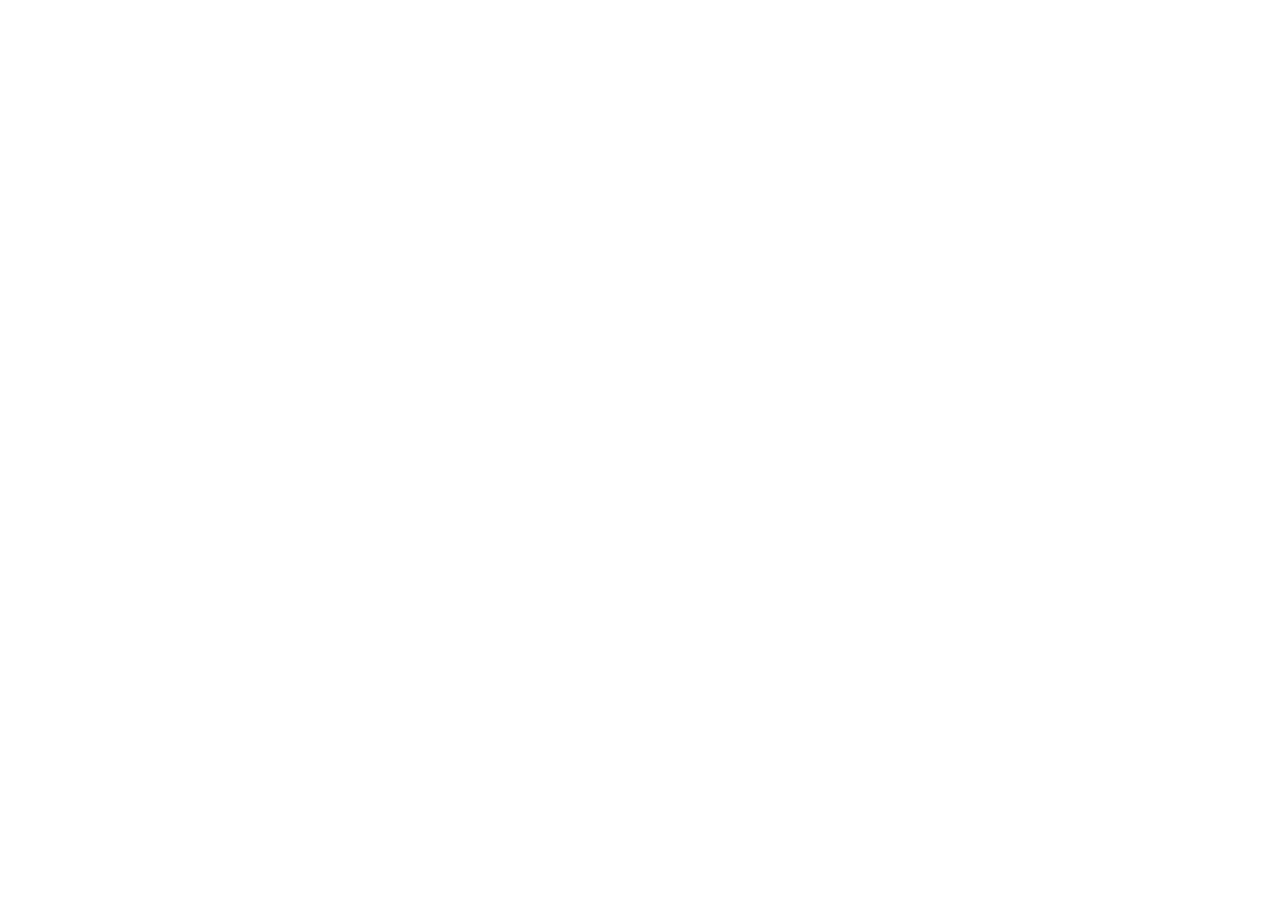
==== commit 88a8d30a: "test5" ====
--- a/index.html
+++ b/index.html
@@ -7,9 +7,9 @@
     <title>Mahroof's Wedding Invitation</title>
     <link rel="preconnect" href="https://fonts.googleapis.com/">
     <link rel="preconnect" href="https://fonts.gstatic.com/" crossorigin="">
-    <!-- <link href="./css2" rel="stylesheet">
+    <link href="./css2" rel="stylesheet">
     <script type="module" crossorigin="" src="./index-3B4HuWSv.js"></script>
-    <link rel="stylesheet" crossorigin="" href="./index-DVU9FYAT.css"> -->
+    <!-- <link rel="stylesheet" crossorigin="" href="./index-DVU9FYAT.css"> -->
     </head>
     
     <body style="overflow: unset;">
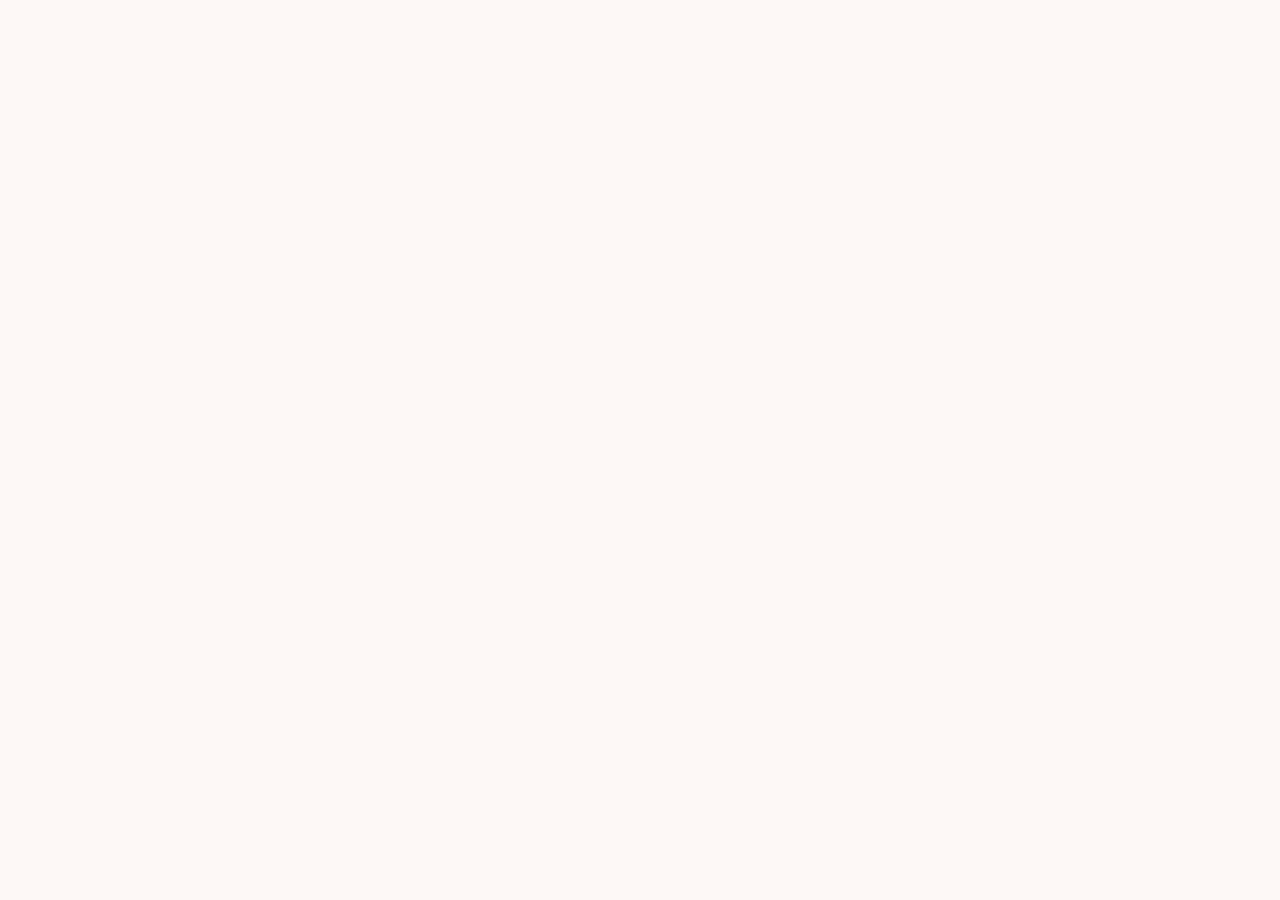
==== commit 894ed1c8: "test6" ====
--- a/index.html
+++ b/index.html
@@ -9,7 +9,7 @@
     <link rel="preconnect" href="https://fonts.gstatic.com/" crossorigin="">
     <link href="./css2" rel="stylesheet">
     <script type="module" crossorigin="" src="./index-3B4HuWSv.js"></script>
-    <!-- <link rel="stylesheet" crossorigin="" href="./index-DVU9FYAT.css"> -->
+    <link rel="stylesheet" crossorigin="" href="./index-DVU9FYAT.css">
     </head>
     
     <body style="overflow: unset;">
